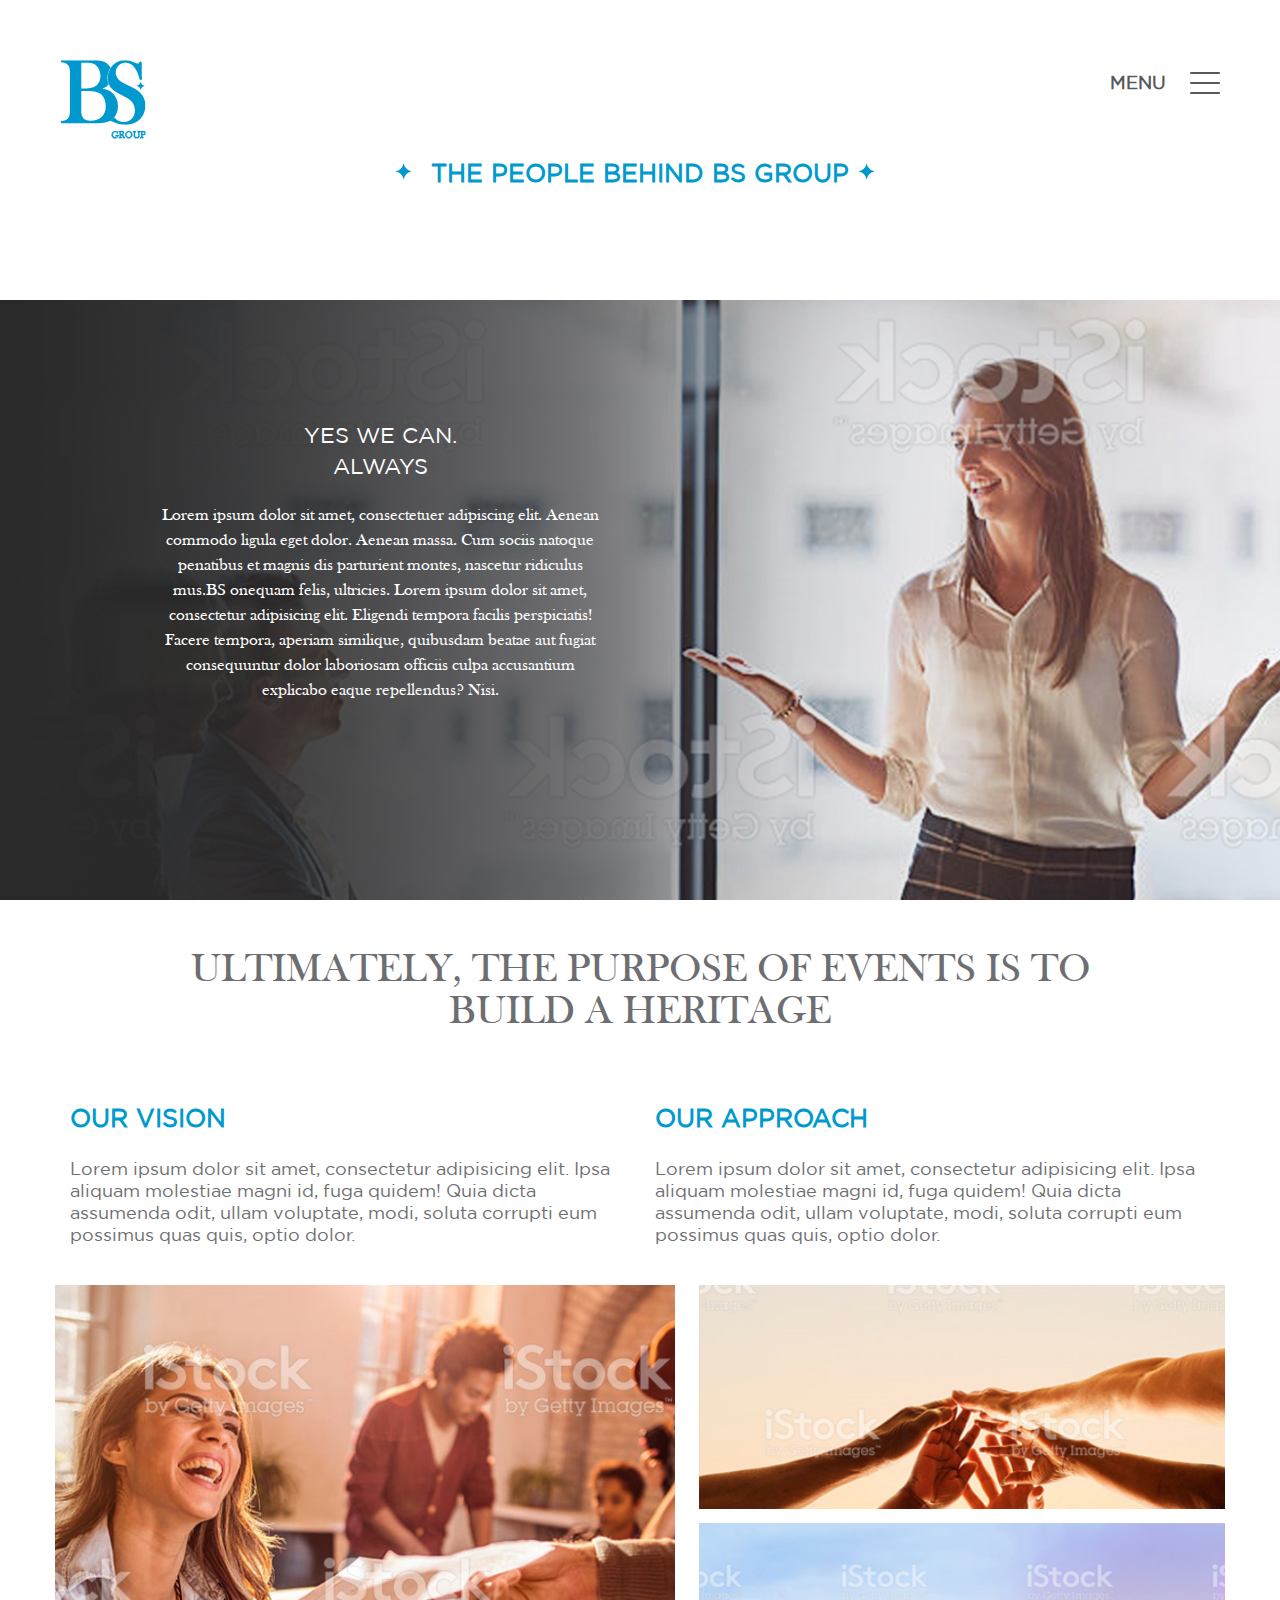
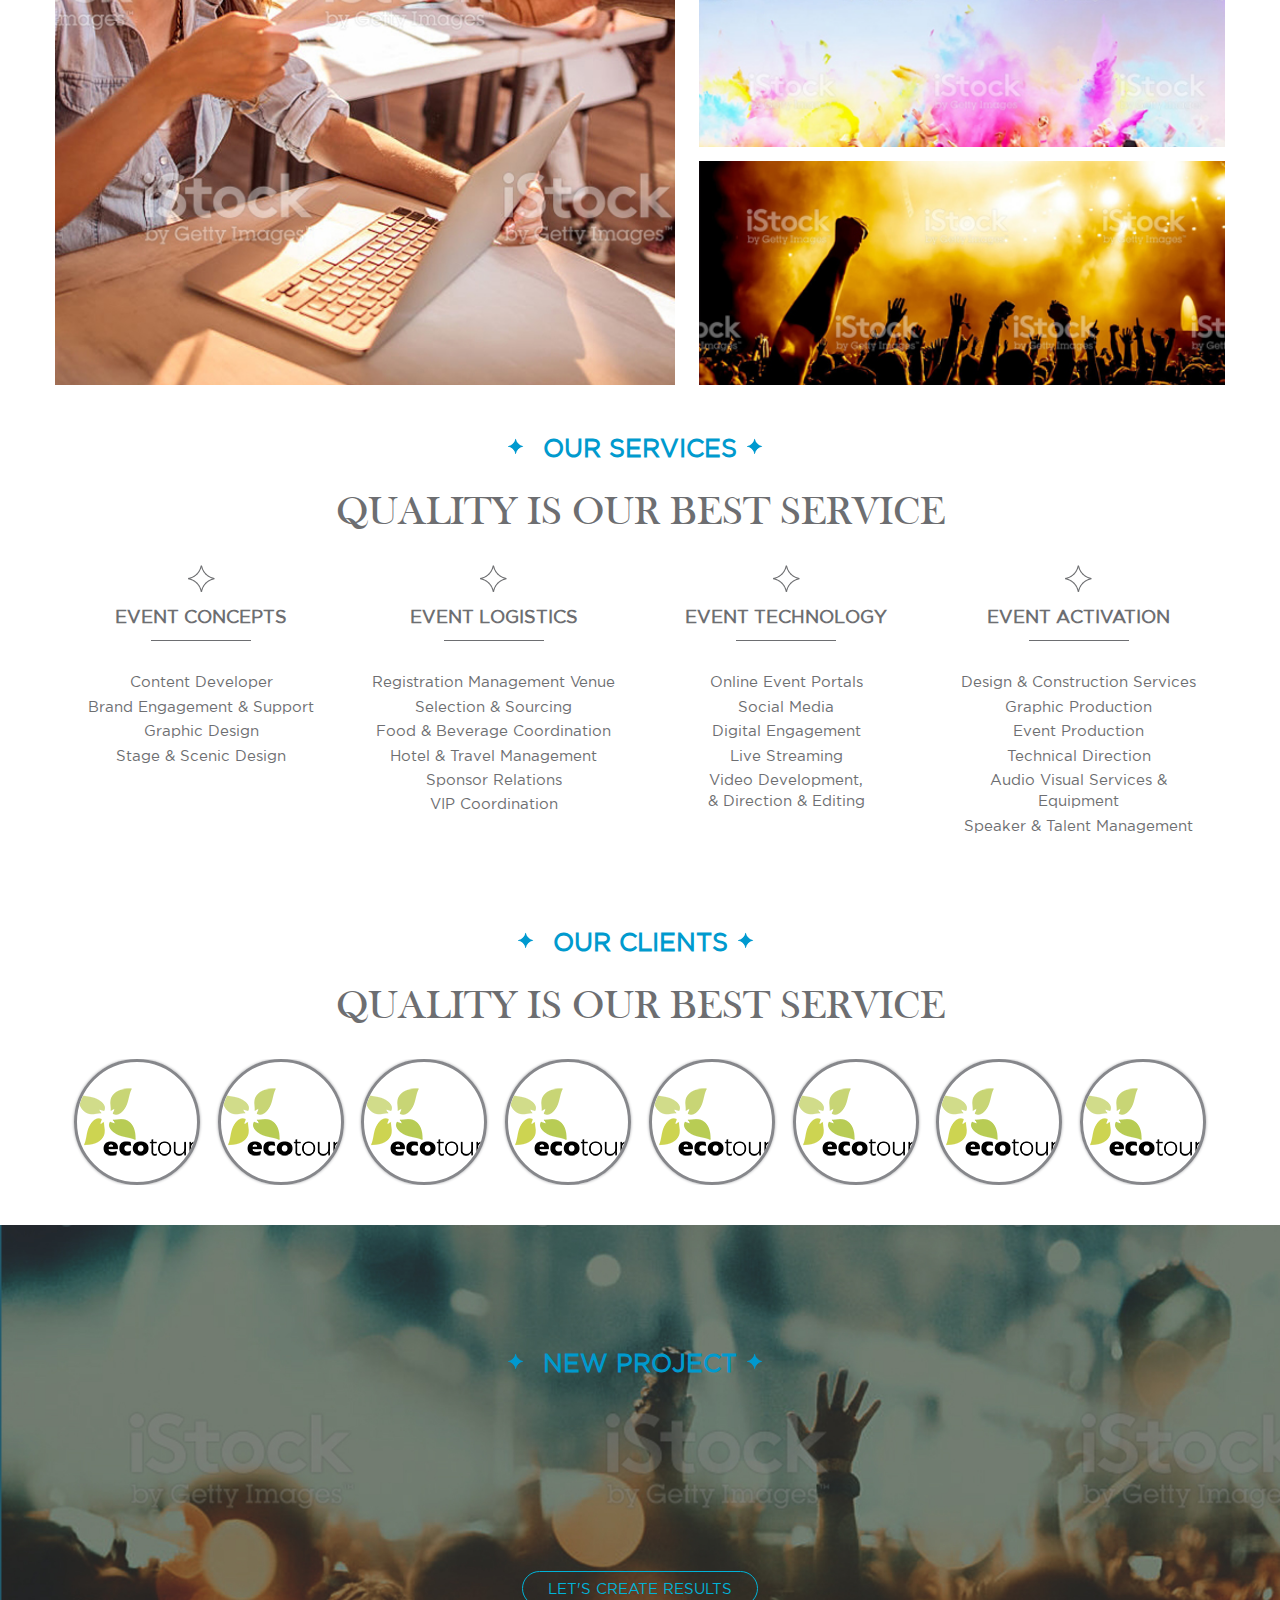
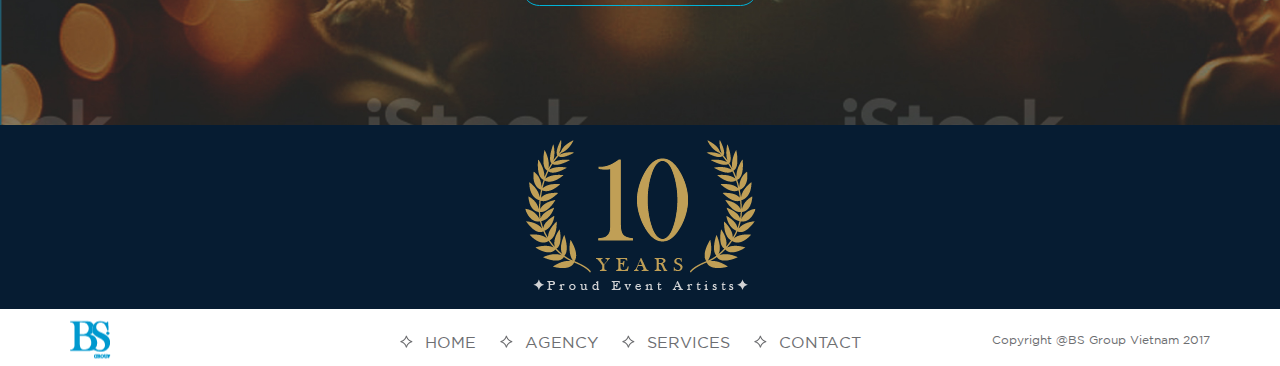
==== agency.html @ 82908186 "update agency page" ====
<!DOCTYPE html>
<html lang="en">
<head>
	<meta charset="UTF-8">
	<meta name="viewport" content="width=device-width, initial-scale=1">

	<link rel="stylesheet" href="css/bootstrap.css">
	<link rel="stylesheet" href="css/animate.css">
	<link rel="stylesheet" href="css/agency.css">


	<script src="js/jquery-1.11.2.min.js"></script>
	<script src="js/jquery.waypoints.min.js"></script>
	<script src="js/script.js"></script>
	<!-- MENU -->
	<script src="js/menu/modernizr.custom.js"></script>
	<!-- SWIPER -->
	<link rel="stylesheet" href="js/swiper/css/swiper.min.css">
	<script src="js/swiper/js/swiper.min.js"></script>
	<!-- END -->

	<script>
	$(document).ready(function(){

		var projectSwiper = new Swiper('#swiper-partner',{
			slidesPerView : 8,
			spaceBetween: 10,
			autoplay: 3500,
			speed: 1200,
			breakpoints:{
				992: {
					slidesPerView: 6,
     				spaceBetween: 10
				},
				480: {
					slidesPerView: 1,
     				spaceBetween: 10
				}
			}
		})

		// ANIMATION
		animation('animation','fadeInDown','80%');

	})
	</script>

	<title>Agency</title>
</head>
<body class="page-level-2">
	<div class="header">
		<div class="wrap-header">
			<a href="index.html" class="logo"><img src="images/logo-blue.png" class="img-responsive" alt=""></a>
			<button type="button" class="btn-wrap-menu overlay-close" id="trigger-overlay">
				<span class="text-menu">Menu</span>
				<span class="icon-bar"></span>
			</button>
		</div>
	</div>	<!-- end header -->
	<div class="overlay-menu overlay overlay-door">
		<nav>
			<ul class="main-navigation">
				<li><a href="#">Agency</a></li>
				<li><a href="#">Services</a></li>
				<li><a href="#">Projects</a></li>
				<li><a href="#">Clients</a></li>
				<li><a href="contact.html">Contact</a></li>
				<li><a href="#">PLAN YOU NEXT WITH US</a></li>
			</ul>
		</nav>
	</div>

	<div class="section section01">
		<div class="title-container">
			<div class="wrap-title">
				<h2 class="title"><i class="ic-text left"></i>The people behind BS Group<i class="ic-text right"></i></h2>
			</div>
		</div>
		<div class="content-section content01">
			<div class="container fullheight">
				<div class="wrap-content">
					<p class="big-text">
						YES WE CAN.<br/>ALWAYS
					</p>
					<p class="small-text">Lorem ipsum dolor sit amet, consectetuer adipiscing elit. Aenean commodo ligula eget dolor. Aenean massa. Cum sociis natoque penatibus et magnis dis parturient montes, nascetur ridiculus mus.BS onequam felis, ultricies. Lorem ipsum dolor sit amet, consectetur adipisicing elit. Eligendi tempora facilis perspiciatis! Facere tempora, aperiam similique, quibusdam beatae aut fugiat consequuntur dolor laboriosam officiis culpa accusantium explicabo eaque repellendus? Nisi.</p>
				</div>
			</div>
		</div>
	</div>	<!-- end section01 -->
	<div class="section section02">
		<div class="top-section">
			<div class="container">
				<h2 class="title">Ultimately, the purpose of events is to<br/>build a heritage</h2>
				<div class="row ">
					<div class="col-md-6 col-sm-12">
						<div class="each-vision">
							<h3 class="title-level-2">OUR VISION</h3>
							<p class="description">Lorem ipsum dolor sit amet, consectetur adipisicing elit. Ipsa aliquam molestiae magni id, fuga quidem! Quia dicta assumenda odit, ullam voluptate, modi, soluta corrupti eum possimus quas quis, optio dolor.</p>
						</div>

					</div>
					<div class="col-md-6 col-sm-12">
						<div class="each-vision">
							<h3 class="title-level-2">OUR APPROACH</h3>
							<p class="description">Lorem ipsum dolor sit amet, consectetur adipisicing elit. Ipsa aliquam molestiae magni id, fuga quidem! Quia dicta assumenda odit, ullam voluptate, modi, soluta corrupti eum possimus quas quis, optio dolor.</p>
						</div>

					</div>
				</div>
			</div>
		</div>
		<div class="bottom-section">
			<div class="fullheight container">
				<div class="left-img"></div>
				<div class="right-top-img right-img"></div>
				<div class="right-bottom-img right-img"></div>
				<div class="right-middle-img right-img"></div>
			</div>

		</div>
	</div>	<!-- end section02 -->

	<div class="section section03">
		<div class="title-container">
			<div class="container">
				<div class="wrap-title">
					<h2 class="title"><i class="ic-text left"></i>OUR SERVICES<i class="ic-text right"></i></h2>
					<p class="sub-title">Quality is our best service</p>
				</div>
			</div>
		</div>
		<div class="content-section content03">
			<div class="container">
				<div class="row">
					<div class="col-md-3 col-sm-6">
						<div class="each-service">
							<img src="images/agency/ic-event-01.png" class="img-responsive img-service" alt="Service">
							<h4 class="name-service">Event Concepts</h4>
							<div class="description">
								<ul class="list-des">
									<li>Content Developer</li>
									<li>Brand Engagement & Support</li>
									<li>Graphic Design</li>
									<li>Stage & Scenic Design </li>
								</ul>
							</div>
						</div>
					</div>
					<div class="col-md-3 col-sm-6">
						<div class="each-service">
							<img src="images/agency/ic-event-01.png" class="img-responsive img-service" alt="Service">
							<h4 class="name-service">Event  Logistics</h4>
							<div class="description">
								<ul class="list-des">
									<li>Registration Management Venue</li>
									<li>Selection & Sourcing</li>
									<li>Food & Beverage Coordination</li>
									<li>Hotel & Travel Management</li>
									<li>Sponsor Relations</li>
									<li>VIP Coordination</li>
								</ul>
							</div>
						</div>
					</div>
					<div class="col-md-3 col-sm-6">
						<div class="each-service">
							<img src="images/agency/ic-event-01.png" class="img-responsive img-service" alt="Service">
							<h4 class="name-service">Event Technology</h4>
							<div class="description">
								<ul class="list-des">
									<li>Online Event Portals</li>
									<li>Social Media</li>
									<li>Digital Engagement</li>
									<li>Live Streaming</li>
									<li>Video Development,<br/>& Direction & Editing</li>
								</ul>
							</div>
						</div>
					</div>
					<div class="col-md-3 col-sm-6">
						<div class="each-service">
							<img src="images/agency/ic-event-01.png" class="img-responsive img-service" alt="Service">
							<h4 class="name-service">Event Activation</h4>
							<div class="description">
								<ul class="list-des">
									<li>Design & Construction Services</li>
									<li>Graphic Production</li>
									<li>Event Production</li>
									<li>Technical Direction</li>
									<li>Audio Visual Services & Equipment</li>
									<li>Speaker & Talent Management</li>
								</ul>
							</div>
						</div>
					</div>
				</div>
			</div>
		</div>
	</div>	<!-- end section 03 -->

	<div class="section section04">
		<div class="title-container">
			<div class="wrap-title">
				<h2 class="title"><i class="ic-text left"></i>Our Clients<i class="ic-text right"></i></h2>
				<p class="sub-title">Quality is our best service</p>
			</div>
		</div>
		<div class="content-section content04">
			<div class="container">
				<div class="swiper-container" id="swiper-partner">
					<div class="swiper-wrapper">
						<div class="swiper-slide">
							<img src="images/agency/logo-lorem.png" class="img-responsive img-circle logo-partner" alt="">
						</div>
						<div class="swiper-slide">
							<img src="images/agency/logo-lorem.png" class="img-responsive img-circle logo-partner" alt="">
						</div>
						<div class="swiper-slide">
							<img src="images/agency/logo-lorem.png" class="img-responsive img-circle logo-partner" alt="">
						</div>
						<div class="swiper-slide">
							<img src="images/agency/logo-lorem.png" class="img-responsive img-circle logo-partner" alt="">
						</div>
						<div class="swiper-slide">
							<img src="images/agency/logo-lorem.png" class="img-responsive img-circle logo-partner" alt="">
						</div>
						<div class="swiper-slide">
							<img src="images/agency/logo-lorem.png" class="img-responsive img-circle logo-partner" alt="">
						</div>
						<div class="swiper-slide">
							<img src="images/agency/logo-lorem.png" class="img-responsive img-circle logo-partner" alt="">
						</div>
						<div class="swiper-slide">
							<img src="images/agency/logo-lorem.png" class="img-responsive img-circle logo-partner" alt="">
						</div>
						<div class="swiper-slide">
							<img src="images/agency/logo-lorem.png" class="img-responsive img-circle logo-partner" alt="">
						</div>
						<div class="swiper-slide">
							<img src="images/agency/logo-lorem.png" class="img-responsive img-circle logo-partner" alt="">
						</div>
						<div class="swiper-slide">
							<img src="images/agency/logo-lorem.png" class="img-responsive img-circle logo-partner" alt="">
						</div>
						<div class="swiper-slide">
							<img src="images/agency/logo-lorem.png" class="img-responsive img-circle logo-partner" alt="">
						</div>
					</div>
				</div>
			</div>

		</div>
	</div>	<!-- end section 03 -->


	<div class="background-area">
		<div class="center">
			<div class="v-center">
				<h2 class="title"><i class="ic-text left"></i>New Project<i class="ic-text right"></i></h2>
				<p class="sub-title animation hide-ani">How about planning<br/>your next event with us?</p>
				<a href="#" class="readmore">LET'S CREATE RESULTS</a>
			</div>
		</div>
	</div>	<!-- end Background area -->

	<div class="tenyear-footer">
		<img src="images/ten-year-small.png" class="img-responsive" alt="">
	</div>

	<div class="footer">
		<div class="container">
			<div class="wrap-footer-bar">
				<a href="index.html"><img src="images/logo-footer-01.png" class="img-responsive logo-footer" alt=""></a>
				<ul class="list-footer">
					<li><a href="#">home</a></li>
					<li><a href="#">Agency</a></li>
					<li><a href="#">Services</a></li>
					<li><a href="contact.html">Contact</a></li>
				</ul>
				<p class="copyright">Copyright @BS Group Vietnam 2017</p>
			</div>
		</div>
	</div>
	<script src="js/menu/classie.js"></script>
	<script src="js/menu/demo1.js"></script>
</body>
</html>
---- css/agency.css ----
@import url(../fonts/gothambook/font.css);
@import url(../fonts/baskvill/font.css);
/* COLOR */
/* line 30, C:/xampp/htdocs/bs/sass/_define.scss */
* {
  margin: 0;
  padding: 0;
}

/* line 31, C:/xampp/htdocs/bs/sass/_define.scss */
html, body {
  width: 100%;
  height: 100%;
}

/* line 32, C:/xampp/htdocs/bs/sass/_define.scss */
html {
  font-size: 62.5%;
}

/* line 33, C:/xampp/htdocs/bs/sass/_define.scss */
body {
  font-family: 'GothamBook';
}

/* line 35, C:/xampp/htdocs/bs/sass/_define.scss */
ul {
  margin: 0;
  padding: 0;
}

/* line 39, C:/xampp/htdocs/bs/sass/_define.scss */
h1, h2, h3, h4, p {
  margin: 0;
  padding: 0;
  font-size: 1.8rem;
}

/* line 40, C:/xampp/htdocs/bs/sass/_define.scss */
a:hover, a:focus {
  text-decoration: none;
  outline: none;
}

/* line 42, C:/xampp/htdocs/bs/sass/_define.scss */
div.clear {
  clear: both;
}

/* line 45, C:/xampp/htdocs/bs/sass/_define.scss */
.hide-ani {
  visibility: hidden;
  opacity: 0;
}

/* line 46, C:/xampp/htdocs/bs/sass/_define.scss */
.show-ani {
  visibility: visible;
}

/* line 47, C:/xampp/htdocs/bs/sass/_define.scss */
.header {
  position: absolute;
  width: 100%;
  padding: 6rem 6rem 0;
  z-index: 1000;
  top: 0;
  left: 0;
}

@media screen and (max-width: 767px) {
  /* line 47, C:/xampp/htdocs/bs/sass/_define.scss */
  .header {
    padding: 1.5rem 1.5rem 0;
  }
}

/* line 57, C:/xampp/htdocs/bs/sass/_define.scss */
.header .wrap-header {
  position: relative;
}

/* line 59, C:/xampp/htdocs/bs/sass/_define.scss */
.header .wrap-header a.logo {
  float: left;
}

/* line 61, C:/xampp/htdocs/bs/sass/_define.scss */
.header .wrap-header a.logo img {
  transition: all 0.3s;
  -webkit-transition: all 0.3s;
  -moz-transition: all 0.3s;
}

/* line 66, C:/xampp/htdocs/bs/sass/_define.scss */
.header .wrap-header button.btn-wrap-menu {
  position: absolute;
  right: 0;
  top: 10px;
  background: none;
  border: none;
  outline: none;
}

/* line 73, C:/xampp/htdocs/bs/sass/_define.scss */
.header .wrap-header button.btn-wrap-menu span.text-menu {
  font-size: 1.8rem;
  font-family: 'GothamBook';
  font-weight: bold;
  color: white;
  display: inline-block;
  vertical-align: middle;
  text-transform: uppercase;
}

@media screen and (max-width: 480px) {
  /* line 73, C:/xampp/htdocs/bs/sass/_define.scss */
  .header .wrap-header button.btn-wrap-menu span.text-menu {
    font-size: 1.5rem;
  }
}

/* line 85, C:/xampp/htdocs/bs/sass/_define.scss */
.header .wrap-header button.btn-wrap-menu span.icon-bar {
  display: inline-block;
  vertical-align: middle;
  height: 2px;
  width: 30px;
  border-radius: 3px;
  background: white;
  position: relative;
  margin-left: 20px;
  transition: all 0.3s;
  -webkit-transition: all 0.3s;
  -moz-transition: all 0.3s;
}

/* line 95, C:/xampp/htdocs/bs/sass/_define.scss */
.header .wrap-header button.btn-wrap-menu span.icon-bar:before, .header .wrap-header button.btn-wrap-menu span.icon-bar:after {
  content: '';
  display: inline-block;
  position: absolute;
  height: 2px;
  width: 30px;
  border-radius: 3px;
  background: white;
  left: 0;
  transform: rotate(0deg);
  -webkit-transform: rotate(0deg);
  -moz-transform: rotate(0deg);
  transition: all 0.3s;
  -webkit-transition: all 0.3s;
  -moz-transition: all 0.3s;
}

/* line 109, C:/xampp/htdocs/bs/sass/_define.scss */
.header .wrap-header button.btn-wrap-menu span.icon-bar:before {
  top: -10px;
}

/* line 113, C:/xampp/htdocs/bs/sass/_define.scss */
.header .wrap-header button.btn-wrap-menu span.icon-bar:after {
  bottom: -10px;
}

/* line 119, C:/xampp/htdocs/bs/sass/_define.scss */
.header .wrap-header button.btn-wrap-menu.btn-close span.icon-bar {
  background: transparent;
}

/* line 122, C:/xampp/htdocs/bs/sass/_define.scss */
.header .wrap-header button.btn-wrap-menu.btn-close span.icon-bar:before {
  top: 0;
  transform: rotate(45deg);
  -webkit-transform: rotate(45deg);
  -moz-transform: rotate(45deg);
}

/* line 128, C:/xampp/htdocs/bs/sass/_define.scss */
.header .wrap-header button.btn-wrap-menu.btn-close span.icon-bar:after {
  bottom: 0;
  transform: rotate(135deg);
  -webkit-transform: rotate(135deg);
  -moz-transform: rotate(135deg);
}

/* line 138, C:/xampp/htdocs/bs/sass/_define.scss */
i.ic-scrolldown {
  position: absolute;
  bottom: 15%;
  left: 50%;
  transform: translateX(-50%);
  -moz-transform: translateX(-50%);
  -webkit-transform: translateX(-50%);
  display: block;
  width: 27px;
  height: 42px;
  background: url("../images/ic-scrolldown.png") no-repeat;
  animation: ani-btn 2s linear 0.8s infinite alternate;
  -webkit-animation: ani-btn 2s linear 0.8s infinite alternate;
  -moz-animation: ani-btn 2s linear 0.8s infinite alternate;
  cursor: pointer;
}

@media screen and (max-width: 1024px) {
  /* line 138, C:/xampp/htdocs/bs/sass/_define.scss */
  i.ic-scrolldown {
    bottom: 10%;
    animation: none;
    -webkit-animation: none;
    -moz-animation: none;
  }
}

@media screen and (max-width: 650px) and (max-height: 400px) and (orientation: landscape) {
  /* line 138, C:/xampp/htdocs/bs/sass/_define.scss */
  i.ic-scrolldown {
    bottom: 5%;
  }
}

/* FOOTER */
/* line 166, C:/xampp/htdocs/bs/sass/_define.scss */
.footer {
  padding: 1.2rem 0;
}

/* line 168, C:/xampp/htdocs/bs/sass/_define.scss */
.footer .wrap-footer-bar {
  position: relative;
}

/* line 171, C:/xampp/htdocs/bs/sass/_define.scss */
.footer img.logo-footer {
  position: absolute;
  top: 50%;
  transform: translateY(-55%);
  -webkit-transform: translateY(-55%);
  -moz-transform: translateY(-55%);
}

@media screen and (max-width: 767px) {
  /* line 171, C:/xampp/htdocs/bs/sass/_define.scss */
  .footer img.logo-footer {
    margin: 0 auto 1rem;
    position: static;
    top: auto;
    transform: none;
    -webkit-transform: none;
    -moz-transform: none;
  }
}

/* line 186, C:/xampp/htdocs/bs/sass/_define.scss */
.footer ul.list-footer {
  margin-top: 1rem;
  display: block;
  text-align: center;
}

@media screen and (max-width: 991px) {
  /* line 186, C:/xampp/htdocs/bs/sass/_define.scss */
  .footer ul.list-footer {
    display: block;
    text-align: center;
    margin-top: 0.5rem;
    margin-bottom: 2rem;
  }
}

@media screen and (max-width: 767px) {
  /* line 186, C:/xampp/htdocs/bs/sass/_define.scss */
  .footer ul.list-footer {
    display: block;
    text-align: center;
  }
}

/* line 200, C:/xampp/htdocs/bs/sass/_define.scss */
.footer ul.list-footer li {
  display: inline-block;
  padding: 0 2rem;
  position: relative;
  padding-left: 25px;
}

/* line 204, C:/xampp/htdocs/bs/sass/_define.scss */
.footer ul.list-footer li:last-child {
  margin-right: 0;
}

/* line 209, C:/xampp/htdocs/bs/sass/_define.scss */
.footer ul.list-footer li:before {
  content: '';
  position: absolute;
  top: 4px;
  left: 0;
  display: block;
  width: 19px;
  height: 19px;
  background: url("../images/ic-text-footer.png") no-repeat;
  transition: all 0.3s;
  -webkit-transition: all 0.3s;
  -moz-transition: all 0.3s;
}

@media screen and (max-width: 1199px) {
  /* line 200, C:/xampp/htdocs/bs/sass/_define.scss */
  .footer ul.list-footer li {
    margin-right: 2rem;
    padding: 0;
  }
}

@media screen and (max-width: 991px) {
  /* line 200, C:/xampp/htdocs/bs/sass/_define.scss */
  .footer ul.list-footer li {
    margin-right: 1.5rem;
  }
  /* line 226, C:/xampp/htdocs/bs/sass/_define.scss */
  .footer ul.list-footer li:before {
    display: none;
  }
}

@media screen and (max-width: 767px) {
  /* line 200, C:/xampp/htdocs/bs/sass/_define.scss */
  .footer ul.list-footer li {
    padding-left: 0;
    margin-right: 1.3rem;
  }
  /* line 233, C:/xampp/htdocs/bs/sass/_define.scss */
  .footer ul.list-footer li:before {
    display: none;
  }
}

@media screen and (max-width: 480px) {
  /* line 200, C:/xampp/htdocs/bs/sass/_define.scss */
  .footer ul.list-footer li {
    margin-right: 0.5rem;
  }
}

/* line 240, C:/xampp/htdocs/bs/sass/_define.scss */
.footer ul.list-footer li a {
  display: block;
  color: #6d6e71;
  text-transform: uppercase;
  font-size: 1.6rem;
  font-family: 'GothamBook';
  transition: all 0.3s;
  -webkit-transition: all 0.3s;
  -moz-transition: all 0.3s;
}

@media screen and (max-width: 1199px) {
  /* line 240, C:/xampp/htdocs/bs/sass/_define.scss */
  .footer ul.list-footer li a {
    font-size: 1.4rem;
  }
}

@media screen and (max-width: 767px) {
  /* line 240, C:/xampp/htdocs/bs/sass/_define.scss */
  .footer ul.list-footer li a {
    font-size: 1.4rem;
  }
}

@media screen and (max-width: 480px) {
  /* line 240, C:/xampp/htdocs/bs/sass/_define.scss */
  .footer ul.list-footer li a {
    font-size: 1.2rem;
  }
}

/* line 259, C:/xampp/htdocs/bs/sass/_define.scss */
.footer ul.list-footer li:hover:before {
  background: url("../images/ic-text-footer-hover.png") no-repeat;
}

@media screen and (max-width: 767px) {
  /* line 259, C:/xampp/htdocs/bs/sass/_define.scss */
  .footer ul.list-footer li:hover:before {
    background: none;
  }
}

/* line 265, C:/xampp/htdocs/bs/sass/_define.scss */
.footer ul.list-footer li:hover a {
  font-weight: bold;
}

/* line 271, C:/xampp/htdocs/bs/sass/_define.scss */
.footer p.copyright {
  font-family: 'GothamBook';
  font-size: 1.2rem;
  color: #6d6e71;
  position: absolute;
  right: 0;
  top: 0rem;
}

@media screen and (max-width: 991px) {
  /* line 271, C:/xampp/htdocs/bs/sass/_define.scss */
  .footer p.copyright {
    text-align: center;
    position: static;
  }
}

@media screen and (max-width: 767px) {
  /* line 271, C:/xampp/htdocs/bs/sass/_define.scss */
  .footer p.copyright {
    text-align: center;
    position: static;
  }
}

/* line 294, C:/xampp/htdocs/bs/sass/_define.scss */
.tenyear-footer {
  padding: 1.5rem 0;
  width: 100%;
  background: #061c32;
}

/* line 298, C:/xampp/htdocs/bs/sass/_define.scss */
.tenyear-footer img {
  margin: 0 auto;
}

@media screen and (max-width: 480px) {
  /* line 298, C:/xampp/htdocs/bs/sass/_define.scss */
  .tenyear-footer img {
    transform: scale(0.8);
    -webkit-transform: scale(0.8);
    -moz-transform: scale(0.8);
  }
}

/* line 308, C:/xampp/htdocs/bs/sass/_define.scss */
.overlay-menu {
  position: fixed;
  width: 100%;
  height: 100%;
  top: 0;
  left: 0;
  background: #2a2a2a;
  opacity: 1;
  z-index: 100;
}

/* line 318, C:/xampp/htdocs/bs/sass/_define.scss */
.overlay-menu nav {
  text-align: center;
  top: 50%;
  height: 60%;
  -webkit-transform: translateY(-50%);
  transform: translateY(-50%);
}

@media screen and (max-width: 480px) {
  /* line 318, C:/xampp/htdocs/bs/sass/_define.scss */
  .overlay-menu nav {
    width: 80%;
    top: 60%;
  }
}

/* line 328, C:/xampp/htdocs/bs/sass/_define.scss */
.overlay-menu nav ul {
  padding: 0;
  margin: 0 auto;
  display: inline-block;
  height: 100%;
  position: relative;
  margin-top: 30%;
}

/* line 335, C:/xampp/htdocs/bs/sass/_define.scss */
.overlay-menu nav ul li {
  display: block;
  height: calc(100% / 8);
  min-height: 2rem;
  -webkit-backface-visibility: hidden;
  backface-visibility: hidden;
}

@media screen and (max-width: 480px) {
  /* line 335, C:/xampp/htdocs/bs/sass/_define.scss */
  .overlay-menu nav ul li {
    min-height: auto;
    height: calc(100% / 10);
  }
}

/* line 345, C:/xampp/htdocs/bs/sass/_define.scss */
.overlay-menu nav ul li a {
  font-family: 'GothamBook';
  font-size: 2.5rem;
  font-weight: 300;
  display: block;
  color: #fff;
  text-transform: uppercase;
  transition: all 0.3s;
  -webkit-transition: all 0.3s;
  -moz-transition: all 0.3s;
}

/* line 353, C:/xampp/htdocs/bs/sass/_define.scss */
.overlay-menu nav ul li a:hover {
  color: #00b3d8;
}

@media screen and (max-width: 767px) {
  /* line 345, C:/xampp/htdocs/bs/sass/_define.scss */
  .overlay-menu nav ul li a {
    font-size: 2.5rem;
  }
}

@media screen and (max-width: 480px) {
  /* line 345, C:/xampp/htdocs/bs/sass/_define.scss */
  .overlay-menu nav ul li a {
    font-size: 1.6rem;
  }
}

/* EFFECT */
/* line 368, C:/xampp/htdocs/bs/sass/_define.scss */
.overlay-door {
  visibility: hidden;
  width: 0;
  left: 50%;
  -webkit-transform: translateX(-50%);
  transform: translateX(-50%);
  -webkit-transition: width 0.5s 0.1s, visibility 0s 0.8s;
  transition: width 0.5s 0.1s, visibility 0s 0.8s;
}

/* line 378, C:/xampp/htdocs/bs/sass/_define.scss */
.overlay-door.open {
  visibility: visible;
  width: 101%;
  -webkit-transition: width 0.5s;
  transition: width 0.5s;
}

/* line 385, C:/xampp/htdocs/bs/sass/_define.scss */
.overlay-door nav {
  position: absolute;
  left: 50%;
  -webkit-transform: translateY(-50%) translateX(-50%) scale(0.1);
  transform: translateY(-50%) translateX(-50%) scale(0.1);
}

/* line 392, C:/xampp/htdocs/bs/sass/_define.scss */
.overlay-door nav,
.overlay-door .overlay-close {
  opacity: 0;
  /*visibility: hidden;*/
  -webkit-transition: 0.3s 0.5s;
  transition: 0.3s 0.5s;
}

/* line 400, C:/xampp/htdocs/bs/sass/_define.scss */
.overlay-door.open nav,
.overlay-door.open .overlay-close {
  opacity: 1;
  /*visibility: visible;*/
  -webkit-transition: 0.3s 0.1s;
  transition: 0.3s 0.1s;
  -webkit-transform: translateY(-50%) translateX(-50%) scale(1);
  transform: translateY(-50%) translateX(-50%) scale(1);
}

/* line 410, C:/xampp/htdocs/bs/sass/_define.scss */
.overlay-door.close nav {
  -webkit-transition-delay: 0.1s;
  transition-delay: 0.1s;
  -webkit-transform: translateY(-50%) translateX(-50%) scale(0.1);
  transform: translateY(-50%) translateX(-50%) scale(0.1);
}

@media screen and (max-height: 30.5rem) {
  /* line 418, C:/xampp/htdocs/bs/sass/_define.scss */
  .overlay nav {
    height: 70%;
    font-size: 34px;
  }
  /* line 422, C:/xampp/htdocs/bs/sass/_define.scss */
  .overlay ul li {
    min-height: 34px;
  }
}

/* line 3, C:/xampp/htdocs/bs/sass/agency.scss */
.background-area {
  width: 100%;
  height: 500px;
  background: url("../images/bg-section3.jpg") no-repeat;
  background-size: cover;
}

@media screen and (max-width: 767px) {
  /* line 3, C:/xampp/htdocs/bs/sass/agency.scss */
  .background-area {
    height: 400px;
  }
}

/* line 11, C:/xampp/htdocs/bs/sass/agency.scss */
.background-area .center {
  display: table;
  height: 100%;
  width: 100%;
}

/* line 15, C:/xampp/htdocs/bs/sass/agency.scss */
.background-area .center .v-center {
  display: table-cell;
  height: 100%;
  width: 100%;
  vertical-align: middle;
  text-align: center;
}

/* line 21, C:/xampp/htdocs/bs/sass/agency.scss */
.background-area .center .v-center h2.title {
  margin-bottom: 3rem;
  font-size: 2.5rem;
  font-family: 'GothamBook';
  font-weight: 600;
  color: #009ace;
  text-transform: uppercase;
  vertical-align: middle;
}

/* line 30, C:/xampp/htdocs/bs/sass/agency.scss */
.background-area .center .v-center h2.title i.ic-text {
  display: inline-block;
  width: 25px;
  height: 25px;
  background: url("../images/ic-text.png") no-repeat;
  vertical-align: middle;
}

/* line 36, C:/xampp/htdocs/bs/sass/agency.scss */
.background-area .center .v-center h2.title i.ic-text.left {
  margin-right: 1rem;
}

/* line 39, C:/xampp/htdocs/bs/sass/agency.scss */
.background-area .center .v-center h2.title i.ic-text.right {
  margin-left: 1rem;
}

@media screen and (max-width: 767px) {
  /* line 21, C:/xampp/htdocs/bs/sass/agency.scss */
  .background-area .center .v-center h2.title {
    font-size: 2.5rem;
    margin-bottom: 2rem;
  }
}

@media screen and (max-width: 480px) {
  /* line 21, C:/xampp/htdocs/bs/sass/agency.scss */
  .background-area .center .v-center h2.title {
    font-size: 2rem;
    margin-bottom: 1.5rem;
  }
}

/* line 52, C:/xampp/htdocs/bs/sass/agency.scss */
.background-area .center .v-center p.sub-title {
  max-width: 90%;
  margin: 0 auto 4rem;
  font-size: 6rem;
  font-family: 'Baskerville Old Face';
  line-height: 6.5rem;
  text-transform: normal;
  color: white;
}

@media screen and (max-width: 767px) {
  /* line 52, C:/xampp/htdocs/bs/sass/agency.scss */
  .background-area .center .v-center p.sub-title {
    font-size: 3.5rem;
    line-height: 4rem;
    margin-bottom: 2.5rem;
  }
}

@media screen and (max-width: 480px) {
  /* line 52, C:/xampp/htdocs/bs/sass/agency.scss */
  .background-area .center .v-center p.sub-title {
    font-size: 2.2rem;
    margin-bottom: 2.8rem;
    line-height: 3rem;
  }
}

/* line 71, C:/xampp/htdocs/bs/sass/agency.scss */
.background-area .center .v-center a.readmore {
  font-size: 1.5rem;
  padding: 8px 25px;
  color: #00b3d8;
  border-radius: 20px;
  border: 1px solid #00b3d8;
  text-transform: uppercase;
  transition: all 0.3s;
  -webkit-transition: all 0.3s;
  -moz-transition: all 0.3s;
}

/* line 79, C:/xampp/htdocs/bs/sass/agency.scss */
.background-area .center .v-center a.readmore:hover {
  background: #00b3d8;
  color: white;
}

@media screen and (max-width: 480px) {
  /* line 71, C:/xampp/htdocs/bs/sass/agency.scss */
  .background-area .center .v-center a.readmore {
    font-size: 1.2rem;
    padding: 5px 18px;
  }
}

/* line 94, C:/xampp/htdocs/bs/sass/agency.scss */
body.page-level-2 .header button.btn-wrap-menu span.text-menu {
  font-size: 1.8rem;
  font-family: 'GothamBook';
  font-weight: bold;
  color: #58595b;
  display: inline-block;
  vertical-align: middle;
  text-transform: uppercase;
}

@media screen and (max-width: 480px) {
  /* line 94, C:/xampp/htdocs/bs/sass/agency.scss */
  body.page-level-2 .header button.btn-wrap-menu span.text-menu {
    font-size: 1.5rem;
  }
}

/* line 106, C:/xampp/htdocs/bs/sass/agency.scss */
body.page-level-2 .header button.btn-wrap-menu span.icon-bar {
  display: inline-block;
  vertical-align: middle;
  height: 2px;
  width: 30px;
  border-radius: 3px;
  background: #58595b;
  position: relative;
  margin-left: 20px;
  transition: all 0.3s;
  -webkit-transition: all 0.3s;
  -moz-transition: all 0.3s;
}

/* line 116, C:/xampp/htdocs/bs/sass/agency.scss */
body.page-level-2 .header button.btn-wrap-menu span.icon-bar:before, body.page-level-2 .header button.btn-wrap-menu span.icon-bar:after {
  content: '';
  display: inline-block;
  position: absolute;
  height: 2px;
  width: 30px;
  border-radius: 3px;
  background: #58595b;
  left: 0;
  transform: rotate(0deg);
  -webkit-transform: rotate(0deg);
  -moz-transform: rotate(0deg);
  transition: all 0.3s;
  -webkit-transition: all 0.3s;
  -moz-transition: all 0.3s;
}

/* line 136, C:/xampp/htdocs/bs/sass/agency.scss */
.section01 {
  width: 100%;
  height: 100%;
}

/* line 139, C:/xampp/htdocs/bs/sass/agency.scss */
.section01 .title-container {
  width: 100%;
  height: 30rem;
}

/* line 142, C:/xampp/htdocs/bs/sass/agency.scss */
.section01 .title-container div.wrap-title {
  padding-top: 16rem;
}

/* line 144, C:/xampp/htdocs/bs/sass/agency.scss */
.section01 .title-container div.wrap-title h2.title {
  text-align: center;
  margin-bottom: 3rem;
  font-size: 2.5rem;
  font-family: 'GothamBook';
  font-weight: 600;
  color: #009ace;
  text-transform: uppercase;
  vertical-align: bottom;
}

@media screen and (max-width: 767px) {
  /* line 144, C:/xampp/htdocs/bs/sass/agency.scss */
  .section01 .title-container div.wrap-title h2.title {
    font-size: 2.5rem;
    margin-bottom: 3rem;
  }
}

@media screen and (max-width: 480px) {
  /* line 144, C:/xampp/htdocs/bs/sass/agency.scss */
  .section01 .title-container div.wrap-title h2.title {
    font-size: 2rem;
    margin-bottom: 2.8rem;
  }
}

/* line 162, C:/xampp/htdocs/bs/sass/agency.scss */
.section01 .title-container div.wrap-title h2.title i.ic-text {
  display: inline-block;
  width: 25px;
  height: 25px;
  background: url("../images/ic-text.png") no-repeat;
  vertical-align: bottom;
}

/* line 168, C:/xampp/htdocs/bs/sass/agency.scss */
.section01 .title-container div.wrap-title h2.title i.ic-text.left {
  margin-right: 1rem;
}

/* line 171, C:/xampp/htdocs/bs/sass/agency.scss */
.section01 .title-container div.wrap-title h2.title i.ic-text.right {
  margin-left: 1rem;
}

@media screen and (max-width: 480px) {
  /* line 162, C:/xampp/htdocs/bs/sass/agency.scss */
  .section01 .title-container div.wrap-title h2.title i.ic-text {
    vertical-align: bottom;
  }
}

/* line 181, C:/xampp/htdocs/bs/sass/agency.scss */
.section01 .content01 {
  width: 100%;
  height: calc(100% - 30rem);
  background: url("../images/agency/bg01.jpg") no-repeat;
  background-size: cover;
}

/* line 186, C:/xampp/htdocs/bs/sass/agency.scss */
.section01 .content01 .fullheight {
  min-height: 100%;
  position: relative;
}

/* line 189, C:/xampp/htdocs/bs/sass/agency.scss */
.section01 .content01 .fullheight .wrap-content {
  position: absolute;
  top: 12rem;
  left: 10rem;
  max-width: 45rem;
  text-align: center;
}

/* line 195, C:/xampp/htdocs/bs/sass/agency.scss */
.section01 .content01 .fullheight .wrap-content p.big-text {
  font-size: 2.2rem;
  margin-bottom: 2rem;
  font-family: 'GothamBook';
  color: white;
  text-transform: uppercase;
}

/* line 202, C:/xampp/htdocs/bs/sass/agency.scss */
.section01 .content01 .fullheight .wrap-content p.small-text {
  font-family: 'Baskerville Old Face';
  font-size: 1.7rem;
  color: white;
  line-height: 2.5rem;
}

/* line 212, C:/xampp/htdocs/bs/sass/agency.scss */
.section02 {
  padding-top: 5rem;
}

/* line 214, C:/xampp/htdocs/bs/sass/agency.scss */
.section02 .top-section {
  margin-bottom: 4rem;
}

/* line 216, C:/xampp/htdocs/bs/sass/agency.scss */
.section02 .top-section h2.title {
  text-align: center;
  font-size: 4rem;
  line-height: 4.2rem;
  color: #6d6e71;
  font-family: 'Baskerville Old Face';
  margin-bottom: 7rem;
  text-transform: uppercase;
}

/* line 227, C:/xampp/htdocs/bs/sass/agency.scss */
.section02 .top-section .each-vision h3.title-level-2 {
  font-family: 'GothamBook';
  color: #009ace;
  font-size: 2.5rem;
  line-height: 2.8rem;
  font-weight: 600;
  margin-bottom: 2.5rem;
}

/* line 235, C:/xampp/htdocs/bs/sass/agency.scss */
.section02 .top-section .each-vision p.description {
  font-size: 1.8rem;
  font-family: 'GothamBook';
  color: #6d6e71;
  line-height: 2.2rem;
}

/* line 243, C:/xampp/htdocs/bs/sass/agency.scss */
.section02 .bottom-section {
  height: 70rem;
}

@media screen and (max-width: 767px) {
  /* line 243, C:/xampp/htdocs/bs/sass/agency.scss */
  .section02 .bottom-section {
    height: 40px;
  }
}

/* line 248, C:/xampp/htdocs/bs/sass/agency.scss */
.section02 .bottom-section .fullheight {
  height: 100%;
  min-height: 100%;
  position: relative;
}

/* line 252, C:/xampp/htdocs/bs/sass/agency.scss */
.section02 .bottom-section .fullheight .left-img {
  position: absolute;
  min-height: 100%;
  width: 53%;
  left: 0;
  top: 0;
  background: url("../images/agency/img01.jpg") no-repeat;
  background-size: cover;
}

/* line 261, C:/xampp/htdocs/bs/sass/agency.scss */
.section02 .bottom-section .fullheight .right-img {
  position: absolute;
  width: 45%;
  height: 32%;
  right: 0;
  background-size: cover;
}

/* line 267, C:/xampp/htdocs/bs/sass/agency.scss */
.section02 .bottom-section .fullheight .right-img.right-top-img {
  background-image: url("../images/agency/img02.jpg");
  top: 0;
}

/* line 271, C:/xampp/htdocs/bs/sass/agency.scss */
.section02 .bottom-section .fullheight .right-img.right-bottom-img {
  background-image: url("../images/agency/img04.jpg");
  bottom: 0;
}

/* line 275, C:/xampp/htdocs/bs/sass/agency.scss */
.section02 .bottom-section .fullheight .right-img.right-middle-img {
  background-image: url("../images/agency/img03.jpg");
  top: 50%;
  transform: translateY(-50%);
  -webkit-transform: translateY(-50%);
  -moz-transform: translateY(-50%);
}

/* line 288, C:/xampp/htdocs/bs/sass/agency.scss */
.section03, .section04 {
  padding-top: 5rem;
  margin-bottom: 4rem;
}

/* line 291, C:/xampp/htdocs/bs/sass/agency.scss */
.section03 .title-container, .section04 .title-container {
  margin-bottom: 3rem;
}

/* line 294, C:/xampp/htdocs/bs/sass/agency.scss */
.section03 .title-container .wrap-title h2.title, .section04 .title-container .wrap-title h2.title {
  text-align: center;
  margin-bottom: 3rem;
  font-size: 2.5rem;
  font-family: 'GothamBook';
  font-weight: 600;
  color: #009ace;
  text-transform: uppercase;
  vertical-align: bottom;
}

@media screen and (max-width: 767px) {
  /* line 294, C:/xampp/htdocs/bs/sass/agency.scss */
  .section03 .title-container .wrap-title h2.title, .section04 .title-container .wrap-title h2.title {
    font-size: 2.5rem;
    margin-bottom: 3rem;
  }
}

@media screen and (max-width: 480px) {
  /* line 294, C:/xampp/htdocs/bs/sass/agency.scss */
  .section03 .title-container .wrap-title h2.title, .section04 .title-container .wrap-title h2.title {
    font-size: 2rem;
    margin-bottom: 2.8rem;
  }
}

/* line 312, C:/xampp/htdocs/bs/sass/agency.scss */
.section03 .title-container .wrap-title h2.title i.ic-text, .section04 .title-container .wrap-title h2.title i.ic-text {
  display: inline-block;
  width: 25px;
  height: 25px;
  background: url("../images/ic-text.png") no-repeat;
  vertical-align: bottom;
}

/* line 318, C:/xampp/htdocs/bs/sass/agency.scss */
.section03 .title-container .wrap-title h2.title i.ic-text.left, .section04 .title-container .wrap-title h2.title i.ic-text.left {
  margin-right: 1rem;
}

/* line 321, C:/xampp/htdocs/bs/sass/agency.scss */
.section03 .title-container .wrap-title h2.title i.ic-text.right, .section04 .title-container .wrap-title h2.title i.ic-text.right {
  margin-left: 1rem;
}

@media screen and (max-width: 480px) {
  /* line 312, C:/xampp/htdocs/bs/sass/agency.scss */
  .section03 .title-container .wrap-title h2.title i.ic-text, .section04 .title-container .wrap-title h2.title i.ic-text {
    vertical-align: bottom;
  }
}

/* line 329, C:/xampp/htdocs/bs/sass/agency.scss */
.section03 .title-container .wrap-title p.sub-title, .section04 .title-container .wrap-title p.sub-title {
  font-size: 4rem;
  line-height: 4.2rem;
  text-transform: capitalize;
  color: #6d6e71;
  text-align: center;
  font-family: 'Baskerville Old Face';
  text-transform: uppercase;
}

/* line 337, C:/xampp/htdocs/bs/sass/agency.scss */
.section03 .title-container .wrap-title p.sub-title.margin-bot, .section04 .title-container .wrap-title p.sub-title.margin-bot {
  margin-bottom: 3rem;
}

@media screen and (max-width: 767px) {
  /* line 329, C:/xampp/htdocs/bs/sass/agency.scss */
  .section03 .title-container .wrap-title p.sub-title, .section04 .title-container .wrap-title p.sub-title {
    max-width: 100%;
    font-size: 2.5rem;
    line-height: 2.2rem;
  }
}

@media screen and (max-width: 480px) {
  /* line 329, C:/xampp/htdocs/bs/sass/agency.scss */
  .section03 .title-container .wrap-title p.sub-title, .section04 .title-container .wrap-title p.sub-title {
    font-size: 2rem;
    margin-bottom: 2rem;
  }
}

/* line 354, C:/xampp/htdocs/bs/sass/agency.scss */
.section03 .content03 .each-service img.img-service, .section04 .content03 .each-service img.img-service {
  margin: 0 auto 1.5rem;
}

/* line 357, C:/xampp/htdocs/bs/sass/agency.scss */
.section03 .content03 .each-service h4.name-service, .section04 .content03 .each-service h4.name-service {
  font-size: 1.8rem;
  text-transform: uppercase;
  margin-bottom: 3rem;
  padding-bottom: 1.5rem;
  font-family: 'GothamBook';
  position: relative;
  color: #6d6e71;
  text-align: center;
  font-weight: 600;
}

/* line 367, C:/xampp/htdocs/bs/sass/agency.scss */
.section03 .content03 .each-service h4.name-service:after, .section04 .content03 .each-service h4.name-service:after {
  content: '';
  display: block;
  position: absolute;
  height: 1px;
  width: 100px;
  background: #6d6e71;
  margin: 0 auto;
  left: 50%;
  bottom: 0;
  transform: translateX(-50%);
  -webkit-transform: translateX(-50%);
  -moz-transform: translateX(-50%);
}

/* line 383, C:/xampp/htdocs/bs/sass/agency.scss */
.section03 .content03 .each-service .description ul.list-des, .section04 .content03 .each-service .description ul.list-des {
  display: block;
  list-style: none;
}

/* line 386, C:/xampp/htdocs/bs/sass/agency.scss */
.section03 .content03 .each-service .description ul.list-des li, .section04 .content03 .each-service .description ul.list-des li {
  margin-bottom: 0.3rem;
  text-align: center;
  font-size: 1.5rem;
  color: #6d6e71;
  font-family: 'GothamBook';
}

/* line 401, C:/xampp/htdocs/bs/sass/agency.scss */
.section04 img.logo-partner {
  border: 3px solid #86878b;
  margin: 0 auto;
  box-shadow: 0 0 3px #a0a1a4;
}
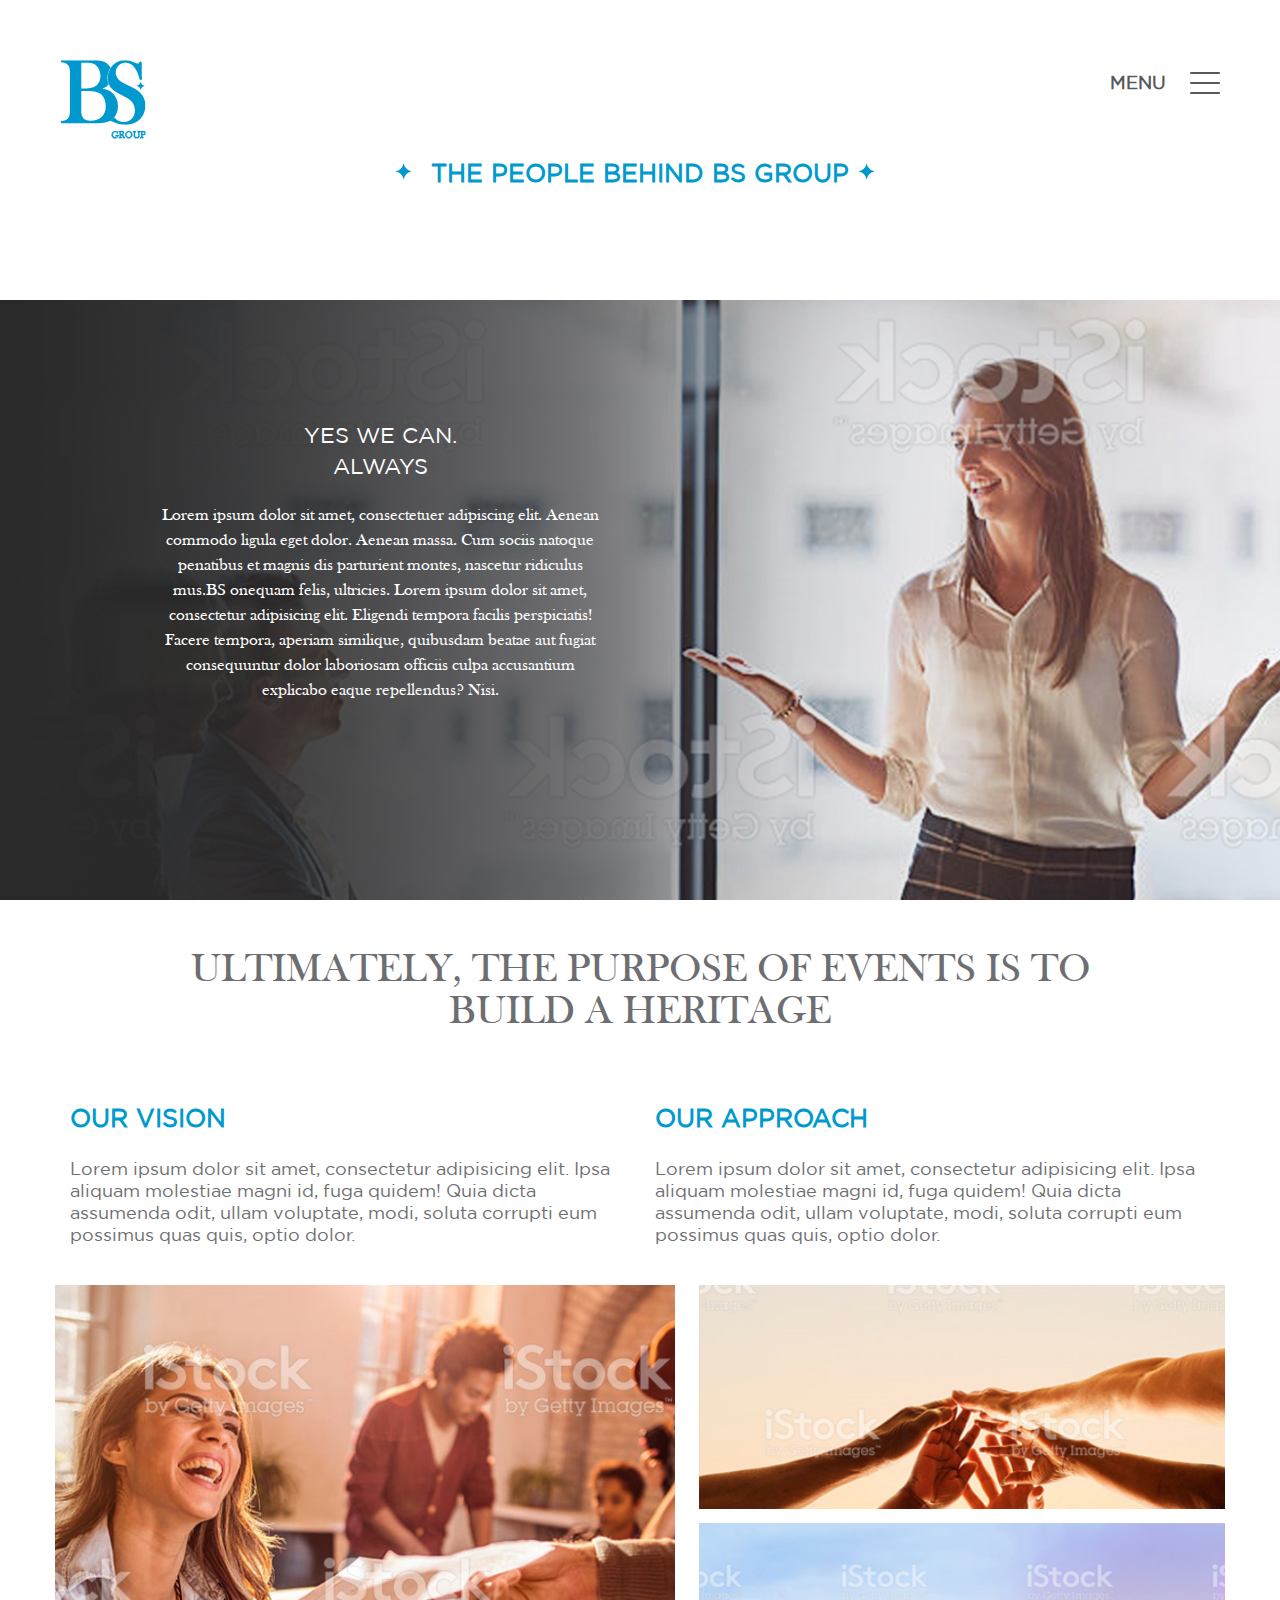
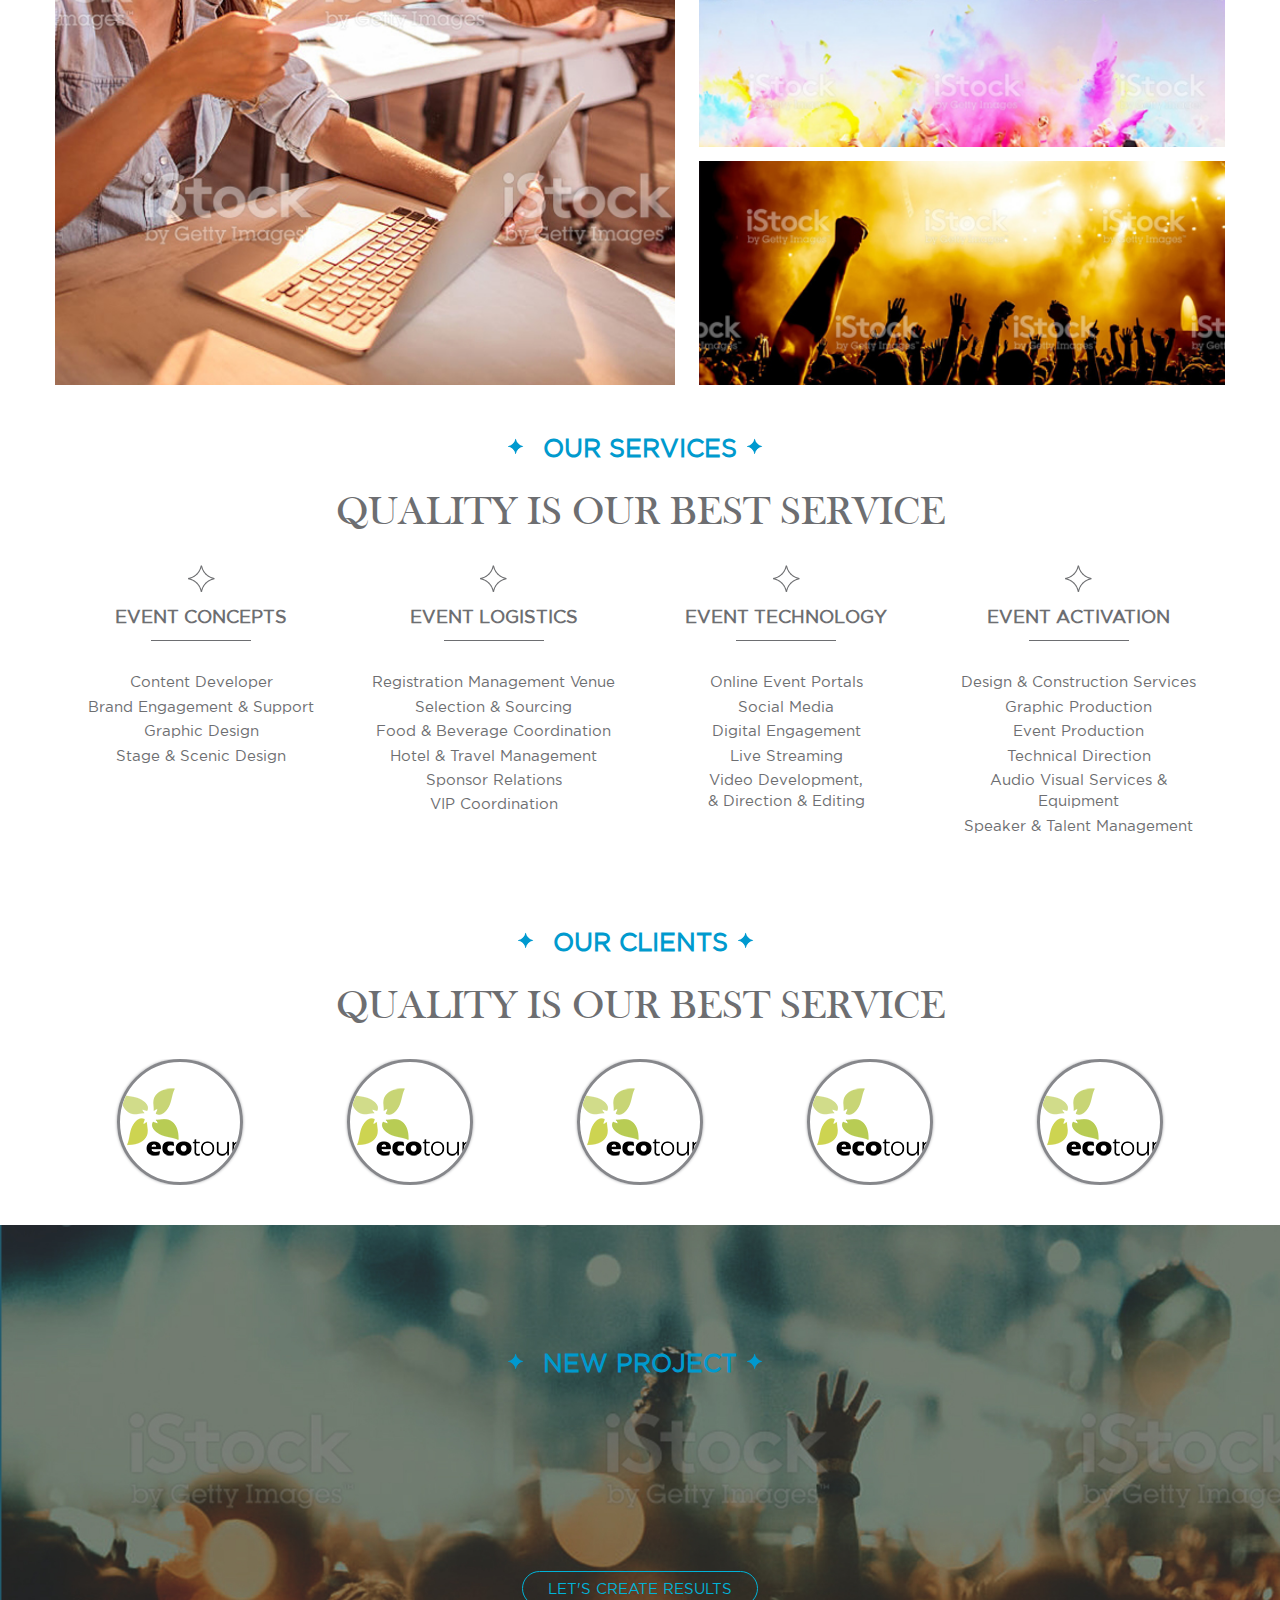
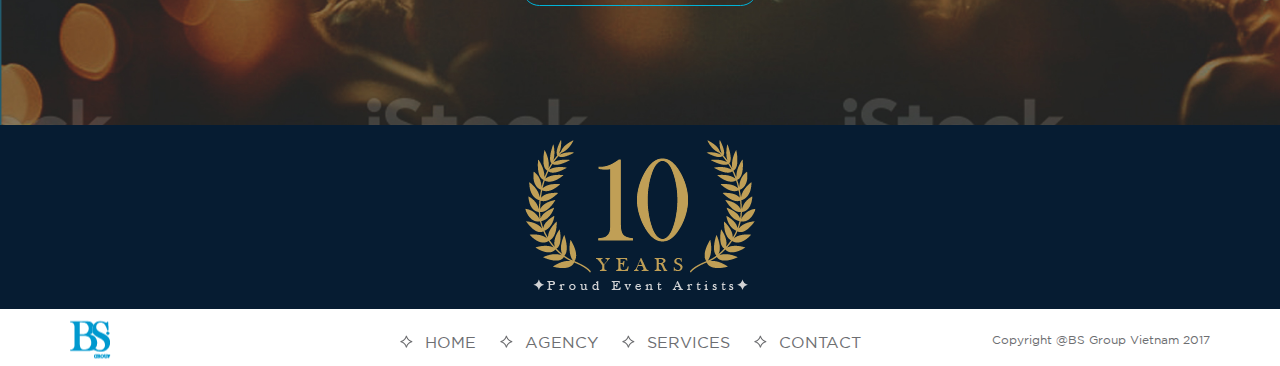
==== commit e3d17553: "up all page" ====
--- a/agency.html
+++ b/agency.html
@@ -23,13 +23,13 @@
 	$(document).ready(function(){
 
 		var projectSwiper = new Swiper('#swiper-partner',{
-			slidesPerView : 8,
+			slidesPerView : 5,
 			spaceBetween: 10,
 			autoplay: 3500,
 			speed: 1200,
 			breakpoints:{
 				992: {
-					slidesPerView: 6,
+					slidesPerView: 3,
      				spaceBetween: 10
 				},
 				480: {
@@ -111,10 +111,18 @@
 		</div>
 		<div class="bottom-section">
 			<div class="fullheight container">
-				<div class="left-img"></div>
-				<div class="right-top-img right-img"></div>
-				<div class="right-bottom-img right-img"></div>
-				<div class="right-middle-img right-img"></div>
+				<div class="left-img">
+					<div class="img-container"></div>
+				</div>
+				<div class="right-top-img right-img">
+					<div class="img-container"></div>
+				</div>
+				<div class="right-bottom-img right-img">
+					<div class="img-container"></div>
+				</div>
+				<div class="right-middle-img right-img">
+					<div class="img-container"></div>
+				</div>
 			</div>
 
 		</div>
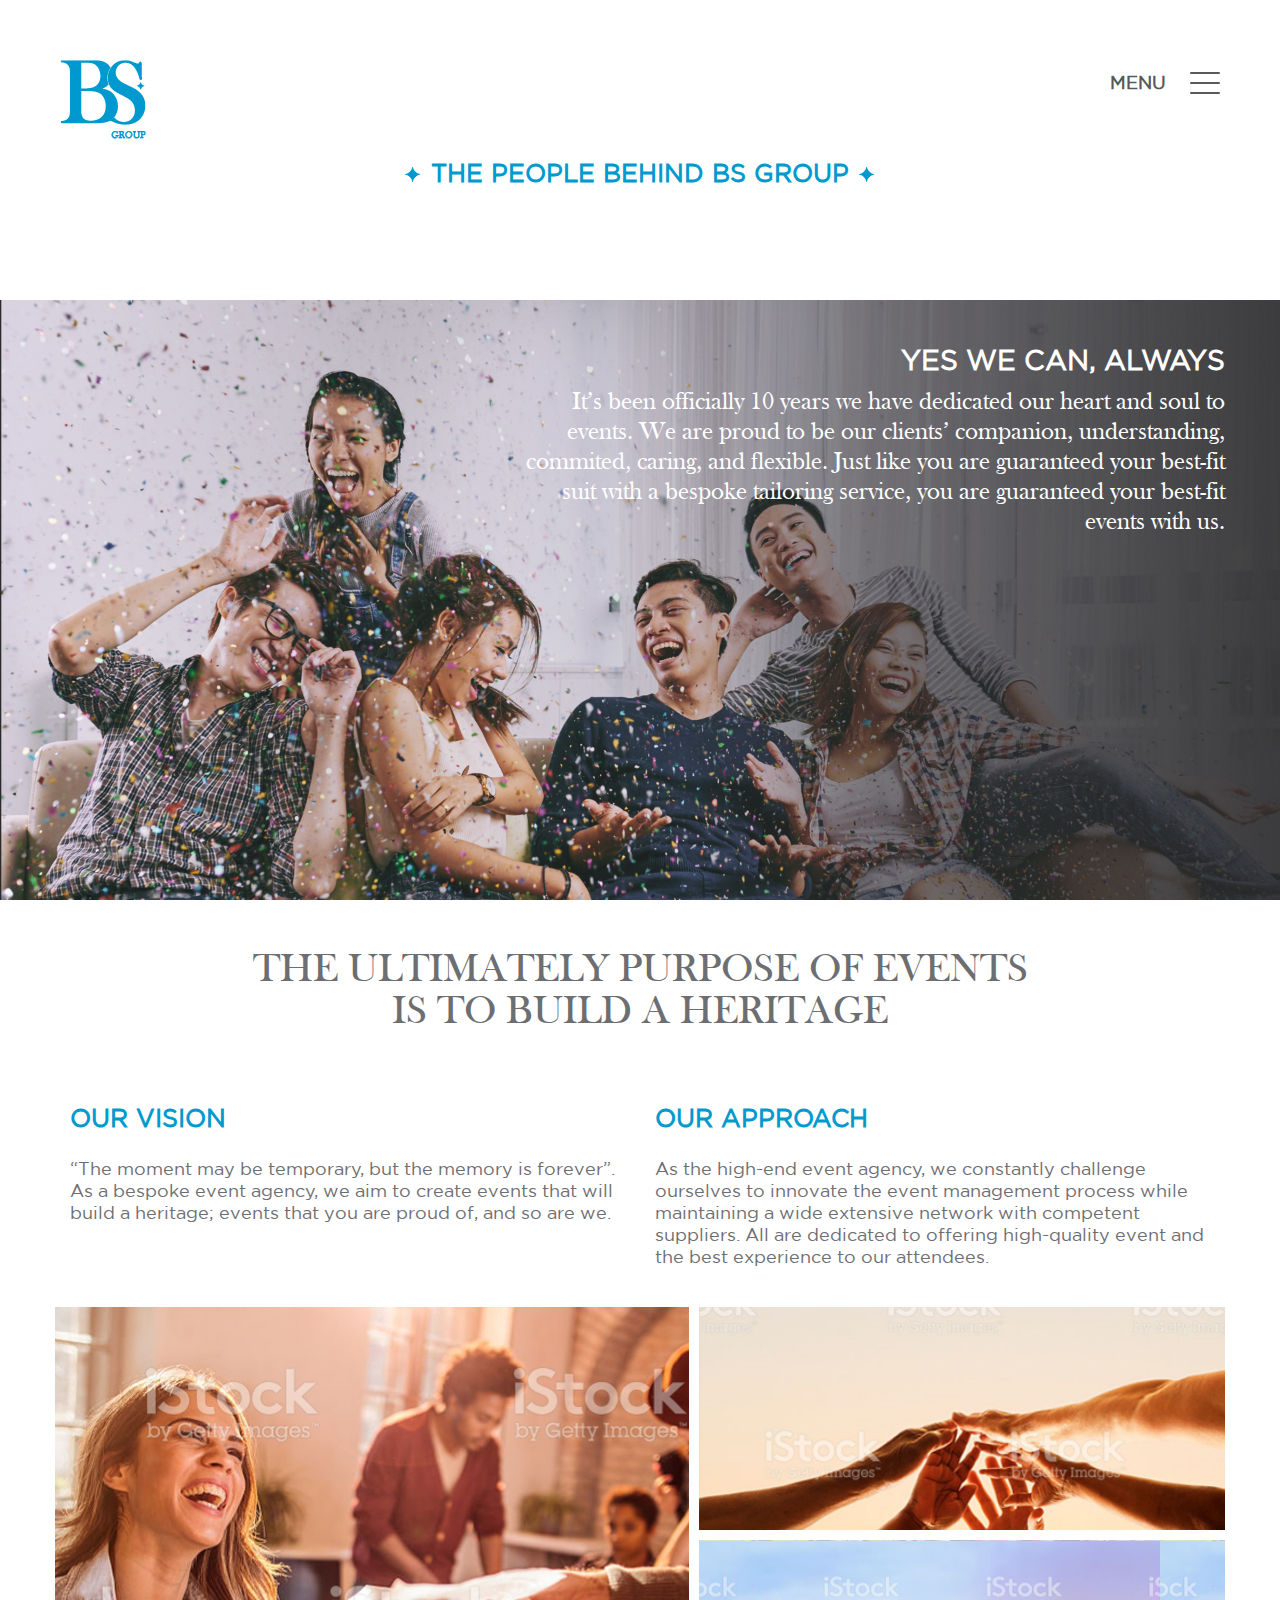
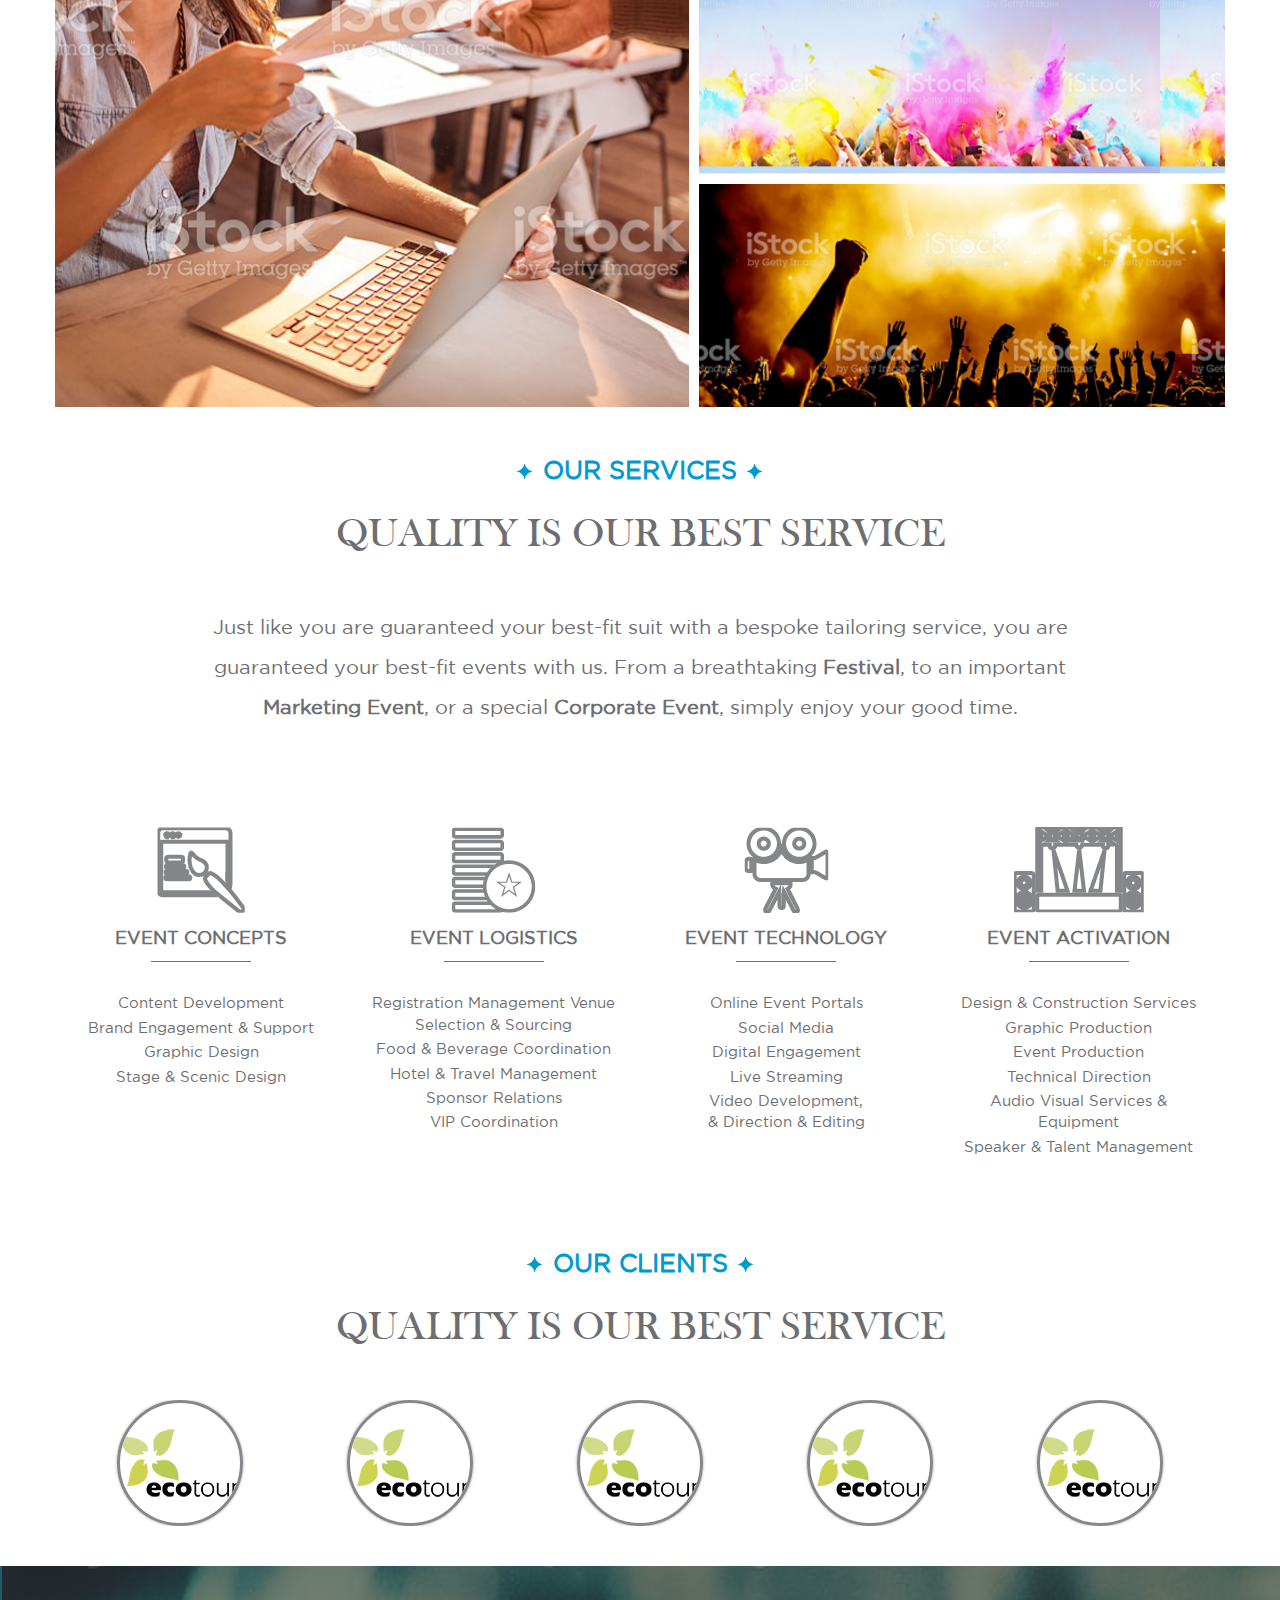
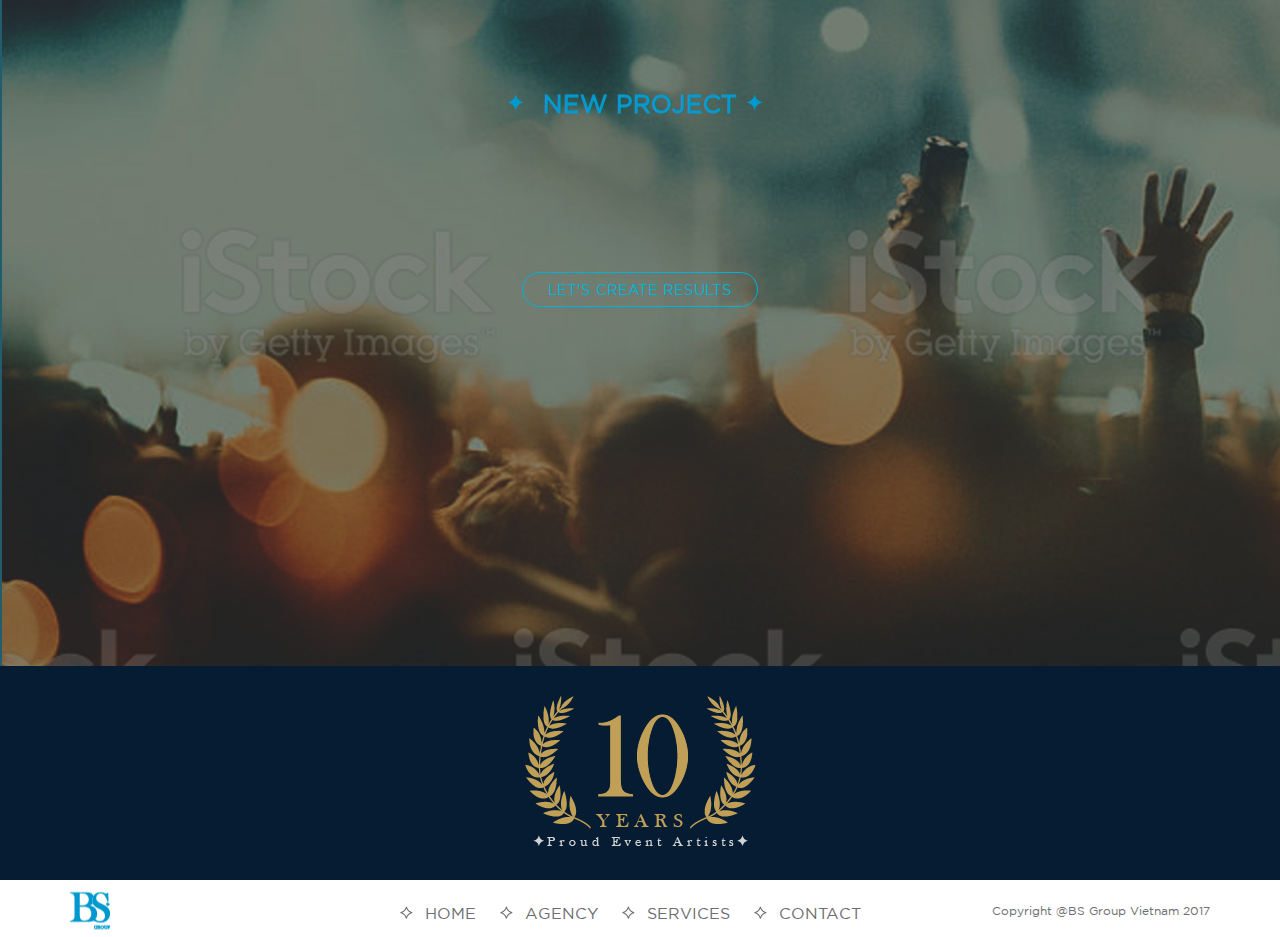
==== commit 9b26cee7: "update 1200x600" ====
--- a/agency.html
+++ b/agency.html
@@ -2,7 +2,7 @@
 <html lang="en">
 <head>
 	<meta charset="UTF-8">
-	<meta name="viewport" content="width=device-width, initial-scale=1">
+	<!-- <meta name="viewport" content="width=device-width, initial-scale=1"> -->
 
 	<link rel="stylesheet" href="css/bootstrap.css">
 	<link rel="stylesheet" href="css/animate.css">
@@ -60,12 +60,12 @@
 	<div class="overlay-menu overlay overlay-door">
 		<nav>
 			<ul class="main-navigation">
-				<li><a href="#">Agency</a></li>
-				<li><a href="#">Services</a></li>
-				<li><a href="#">Projects</a></li>
-				<li><a href="#">Clients</a></li>
+				<li><a href="agency.html">Agency</a></li>
+				<li><a href="agency.html">Services</a></li>
+				<li><a href="product.html">Projects</a></li>
+				<li><a href="agency.html">Clients</a></li>
 				<li><a href="contact.html">Contact</a></li>
-				<li><a href="#">PLAN YOU NEXT WITH US</a></li>
+				<li><a href="agency.html">PLAN YOU NEXT WITH US</a></li>
 			</ul>
 		</nav>
 	</div>
@@ -80,9 +80,9 @@
 			<div class="container fullheight">
 				<div class="wrap-content">
 					<p class="big-text">
-						YES WE CAN.<br/>ALWAYS
+						YES WE CAN, ALWAYS
 					</p>
-					<p class="small-text">Lorem ipsum dolor sit amet, consectetuer adipiscing elit. Aenean commodo ligula eget dolor. Aenean massa. Cum sociis natoque penatibus et magnis dis parturient montes, nascetur ridiculus mus.BS onequam felis, ultricies. Lorem ipsum dolor sit amet, consectetur adipisicing elit. Eligendi tempora facilis perspiciatis! Facere tempora, aperiam similique, quibusdam beatae aut fugiat consequuntur dolor laboriosam officiis culpa accusantium explicabo eaque repellendus? Nisi.</p>
+					<p class="small-text">It’s been officially 10 years we have dedicated our heart and soul to events. We are proud to be our clients’ companion, understanding, commited, caring, and flexible. Just like you are guaranteed your best-fit suit with a bespoke tailoring service, you are guaranteed your best-fit events with us.</p>
 				</div>
 			</div>
 		</div>
@@ -90,19 +90,19 @@
 	<div class="section section02">
 		<div class="top-section">
 			<div class="container">
-				<h2 class="title">Ultimately, the purpose of events is to<br/>build a heritage</h2>
+				<h2 class="title">The ultimately purpose of events<br/>is to build a heritage</h2>
 				<div class="row ">
 					<div class="col-md-6 col-sm-12">
 						<div class="each-vision">
 							<h3 class="title-level-2">OUR VISION</h3>
-							<p class="description">Lorem ipsum dolor sit amet, consectetur adipisicing elit. Ipsa aliquam molestiae magni id, fuga quidem! Quia dicta assumenda odit, ullam voluptate, modi, soluta corrupti eum possimus quas quis, optio dolor.</p>
+							<p class="description">“The moment may be temporary, but the memory is forever”. <br/>As a bespoke event agency, we aim to create events that will build a heritage; events that you are proud of, and so are we.</p>
 						</div>
 
 					</div>
 					<div class="col-md-6 col-sm-12">
 						<div class="each-vision">
 							<h3 class="title-level-2">OUR APPROACH</h3>
-							<p class="description">Lorem ipsum dolor sit amet, consectetur adipisicing elit. Ipsa aliquam molestiae magni id, fuga quidem! Quia dicta assumenda odit, ullam voluptate, modi, soluta corrupti eum possimus quas quis, optio dolor.</p>
+							<p class="description">As the high-end event agency, we constantly challenge ourselves to innovate the event management process while maintaining a wide extensive network with competent suppliers.  All are dedicated to offering high-quality event and the best experience to our attendees.</p>
 						</div>
 
 					</div>
@@ -134,6 +134,7 @@
 				<div class="wrap-title">
 					<h2 class="title"><i class="ic-text left"></i>OUR SERVICES<i class="ic-text right"></i></h2>
 					<p class="sub-title">Quality is our best service</p>
+					<p class="description">Just like you are guaranteed your best-fit suit with a bespoke tailoring service, you are guaranteed your best-fit events with us. From a breathtaking <b>Festival</b>, to an important <b>Marketing Event</b>, or a special <b>Corporate Event</b>, simply enjoy your good time.</p>
 				</div>
 			</div>
 		</div>
@@ -142,11 +143,11 @@
 				<div class="row">
 					<div class="col-md-3 col-sm-6">
 						<div class="each-service">
-							<img src="images/agency/ic-event-01.png" class="img-responsive img-service" alt="Service">
+							<img src="images/agency/ic-event01.png" class="img-responsive img-service" alt="Service">
 							<h4 class="name-service">Event Concepts</h4>
 							<div class="description">
 								<ul class="list-des">
-									<li>Content Developer</li>
+									<li>Content Development</li>
 									<li>Brand Engagement & Support</li>
 									<li>Graphic Design</li>
 									<li>Stage & Scenic Design </li>
@@ -156,12 +157,11 @@
 					</div>
 					<div class="col-md-3 col-sm-6">
 						<div class="each-service">
-							<img src="images/agency/ic-event-01.png" class="img-responsive img-service" alt="Service">
+							<img src="images/agency/ic-event02.png" class="img-responsive img-service" alt="Service">
 							<h4 class="name-service">Event  Logistics</h4>
 							<div class="description">
 								<ul class="list-des">
-									<li>Registration Management Venue</li>
-									<li>Selection & Sourcing</li>
+									<li>Registration Management Venue Selection & Sourcing</li>
 									<li>Food & Beverage Coordination</li>
 									<li>Hotel & Travel Management</li>
 									<li>Sponsor Relations</li>
@@ -172,7 +172,7 @@
 					</div>
 					<div class="col-md-3 col-sm-6">
 						<div class="each-service">
-							<img src="images/agency/ic-event-01.png" class="img-responsive img-service" alt="Service">
+							<img src="images/agency/ic-event03.png" class="img-responsive img-service" alt="Service">
 							<h4 class="name-service">Event Technology</h4>
 							<div class="description">
 								<ul class="list-des">
@@ -187,7 +187,7 @@
 					</div>
 					<div class="col-md-3 col-sm-6">
 						<div class="each-service">
-							<img src="images/agency/ic-event-01.png" class="img-responsive img-service" alt="Service">
+							<img src="images/agency/ic-event04.png" class="img-responsive img-service" alt="Service">
 							<h4 class="name-service">Event Activation</h4>
 							<div class="description">
 								<ul class="list-des">
@@ -280,9 +280,9 @@
 			<div class="wrap-footer-bar">
 				<a href="index.html"><img src="images/logo-footer-01.png" class="img-responsive logo-footer" alt=""></a>
 				<ul class="list-footer">
-					<li><a href="#">home</a></li>
-					<li><a href="#">Agency</a></li>
-					<li><a href="#">Services</a></li>
+					<li><a href="index.html">home</a></li>
+					<li><a href="agency.html">Agency</a></li>
+					<li><a href="agency.html">Services</a></li>
 					<li><a href="contact.html">Contact</a></li>
 				</ul>
 				<p class="copyright">Copyright @BS Group Vietnam 2017</p>
--- a/css/agency.css
+++ b/css/agency.css
@@ -219,18 +219,25 @@
   }
 }
 
+@media screen and (max-width: 767px) {
+  /* line 138, C:/xampp/htdocs/bs/sass/_define.scss */
+  i.ic-scrolldown {
+    display: none;
+  }
+}
+
 /* FOOTER */
-/* line 166, C:/xampp/htdocs/bs/sass/_define.scss */
+/* line 169, C:/xampp/htdocs/bs/sass/_define.scss */
 .footer {
   padding: 1.2rem 0;
 }
 
-/* line 168, C:/xampp/htdocs/bs/sass/_define.scss */
+/* line 171, C:/xampp/htdocs/bs/sass/_define.scss */
 .footer .wrap-footer-bar {
   position: relative;
 }
 
-/* line 171, C:/xampp/htdocs/bs/sass/_define.scss */
+/* line 174, C:/xampp/htdocs/bs/sass/_define.scss */
 .footer img.logo-footer {
   position: absolute;
   top: 50%;
@@ -240,7 +247,7 @@
 }
 
 @media screen and (max-width: 767px) {
-  /* line 171, C:/xampp/htdocs/bs/sass/_define.scss */
+  /* line 174, C:/xampp/htdocs/bs/sass/_define.scss */
   .footer img.logo-footer {
     margin: 0 auto 1rem;
     position: static;
@@ -251,7 +258,7 @@
   }
 }
 
-/* line 186, C:/xampp/htdocs/bs/sass/_define.scss */
+/* line 189, C:/xampp/htdocs/bs/sass/_define.scss */
 .footer ul.list-footer {
   margin-top: 1rem;
   display: block;
@@ -259,7 +266,7 @@
 }
 
 @media screen and (max-width: 991px) {
-  /* line 186, C:/xampp/htdocs/bs/sass/_define.scss */
+  /* line 189, C:/xampp/htdocs/bs/sass/_define.scss */
   .footer ul.list-footer {
     display: block;
     text-align: center;
@@ -269,14 +276,14 @@
 }
 
 @media screen and (max-width: 767px) {
-  /* line 186, C:/xampp/htdocs/bs/sass/_define.scss */
+  /* line 189, C:/xampp/htdocs/bs/sass/_define.scss */
   .footer ul.list-footer {
     display: block;
     text-align: center;
   }
 }
 
-/* line 200, C:/xampp/htdocs/bs/sass/_define.scss */
+/* line 203, C:/xampp/htdocs/bs/sass/_define.scss */
 .footer ul.list-footer li {
   display: inline-block;
   padding: 0 2rem;
@@ -284,12 +291,12 @@
   padding-left: 25px;
 }
 
-/* line 204, C:/xampp/htdocs/bs/sass/_define.scss */
+/* line 207, C:/xampp/htdocs/bs/sass/_define.scss */
 .footer ul.list-footer li:last-child {
   margin-right: 0;
 }
 
-/* line 209, C:/xampp/htdocs/bs/sass/_define.scss */
+/* line 212, C:/xampp/htdocs/bs/sass/_define.scss */
 .footer ul.list-footer li:before {
   content: '';
   position: absolute;
@@ -305,7 +312,7 @@
 }
 
 @media screen and (max-width: 1199px) {
-  /* line 200, C:/xampp/htdocs/bs/sass/_define.scss */
+  /* line 203, C:/xampp/htdocs/bs/sass/_define.scss */
   .footer ul.list-footer li {
     margin-right: 2rem;
     padding: 0;
@@ -313,36 +320,36 @@
 }
 
 @media screen and (max-width: 991px) {
-  /* line 200, C:/xampp/htdocs/bs/sass/_define.scss */
+  /* line 203, C:/xampp/htdocs/bs/sass/_define.scss */
   .footer ul.list-footer li {
     margin-right: 1.5rem;
   }
-  /* line 226, C:/xampp/htdocs/bs/sass/_define.scss */
+  /* line 229, C:/xampp/htdocs/bs/sass/_define.scss */
   .footer ul.list-footer li:before {
     display: none;
   }
 }
 
 @media screen and (max-width: 767px) {
-  /* line 200, C:/xampp/htdocs/bs/sass/_define.scss */
+  /* line 203, C:/xampp/htdocs/bs/sass/_define.scss */
   .footer ul.list-footer li {
     padding-left: 0;
     margin-right: 1.3rem;
   }
-  /* line 233, C:/xampp/htdocs/bs/sass/_define.scss */
+  /* line 236, C:/xampp/htdocs/bs/sass/_define.scss */
   .footer ul.list-footer li:before {
     display: none;
   }
 }
 
 @media screen and (max-width: 480px) {
-  /* line 200, C:/xampp/htdocs/bs/sass/_define.scss */
+  /* line 203, C:/xampp/htdocs/bs/sass/_define.scss */
   .footer ul.list-footer li {
     margin-right: 0.5rem;
   }
 }
 
-/* line 240, C:/xampp/htdocs/bs/sass/_define.scss */
+/* line 243, C:/xampp/htdocs/bs/sass/_define.scss */
 .footer ul.list-footer li a {
   display: block;
   color: #6d6e71;
@@ -355,44 +362,44 @@
 }
 
 @media screen and (max-width: 1199px) {
-  /* line 240, C:/xampp/htdocs/bs/sass/_define.scss */
+  /* line 243, C:/xampp/htdocs/bs/sass/_define.scss */
   .footer ul.list-footer li a {
     font-size: 1.4rem;
   }
 }
 
 @media screen and (max-width: 767px) {
-  /* line 240, C:/xampp/htdocs/bs/sass/_define.scss */
+  /* line 243, C:/xampp/htdocs/bs/sass/_define.scss */
   .footer ul.list-footer li a {
     font-size: 1.4rem;
   }
 }
 
 @media screen and (max-width: 480px) {
-  /* line 240, C:/xampp/htdocs/bs/sass/_define.scss */
+  /* line 243, C:/xampp/htdocs/bs/sass/_define.scss */
   .footer ul.list-footer li a {
     font-size: 1.2rem;
   }
 }
 
-/* line 259, C:/xampp/htdocs/bs/sass/_define.scss */
+/* line 262, C:/xampp/htdocs/bs/sass/_define.scss */
 .footer ul.list-footer li:hover:before {
   background: url("../images/ic-text-footer-hover.png") no-repeat;
 }
 
 @media screen and (max-width: 767px) {
-  /* line 259, C:/xampp/htdocs/bs/sass/_define.scss */
+  /* line 262, C:/xampp/htdocs/bs/sass/_define.scss */
   .footer ul.list-footer li:hover:before {
     background: none;
   }
 }
 
-/* line 265, C:/xampp/htdocs/bs/sass/_define.scss */
+/* line 268, C:/xampp/htdocs/bs/sass/_define.scss */
 .footer ul.list-footer li:hover a {
   font-weight: bold;
 }
 
-/* line 271, C:/xampp/htdocs/bs/sass/_define.scss */
+/* line 274, C:/xampp/htdocs/bs/sass/_define.scss */
 .footer p.copyright {
   font-family: 'GothamBook';
   font-size: 1.2rem;
@@ -403,7 +410,7 @@
 }
 
 @media screen and (max-width: 991px) {
-  /* line 271, C:/xampp/htdocs/bs/sass/_define.scss */
+  /* line 274, C:/xampp/htdocs/bs/sass/_define.scss */
   .footer p.copyright {
     text-align: center;
     position: static;
@@ -411,27 +418,27 @@
 }
 
 @media screen and (max-width: 767px) {
-  /* line 271, C:/xampp/htdocs/bs/sass/_define.scss */
+  /* line 274, C:/xampp/htdocs/bs/sass/_define.scss */
   .footer p.copyright {
     text-align: center;
     position: static;
   }
 }
 
-/* line 294, C:/xampp/htdocs/bs/sass/_define.scss */
+/* line 297, C:/xampp/htdocs/bs/sass/_define.scss */
 .tenyear-footer {
-  padding: 1.5rem 0;
+  padding: 3rem 0;
   width: 100%;
   background: #061c32;
 }
 
-/* line 298, C:/xampp/htdocs/bs/sass/_define.scss */
+/* line 301, C:/xampp/htdocs/bs/sass/_define.scss */
 .tenyear-footer img {
   margin: 0 auto;
 }
 
 @media screen and (max-width: 480px) {
-  /* line 298, C:/xampp/htdocs/bs/sass/_define.scss */
+  /* line 301, C:/xampp/htdocs/bs/sass/_define.scss */
   .tenyear-footer img {
     transform: scale(0.8);
     -webkit-transform: scale(0.8);
@@ -439,7 +446,7 @@
   }
 }
 
-/* line 308, C:/xampp/htdocs/bs/sass/_define.scss */
+/* line 311, C:/xampp/htdocs/bs/sass/_define.scss */
 .overlay-menu {
   position: fixed;
   width: 100%;
@@ -451,7 +458,7 @@
   z-index: 100;
 }
 
-/* line 318, C:/xampp/htdocs/bs/sass/_define.scss */
+/* line 321, C:/xampp/htdocs/bs/sass/_define.scss */
 .overlay-menu nav {
   text-align: center;
   top: 50%;
@@ -461,24 +468,23 @@
 }
 
 @media screen and (max-width: 480px) {
-  /* line 318, C:/xampp/htdocs/bs/sass/_define.scss */
+  /* line 321, C:/xampp/htdocs/bs/sass/_define.scss */
   .overlay-menu nav {
     width: 80%;
     top: 60%;
   }
 }
 
-/* line 328, C:/xampp/htdocs/bs/sass/_define.scss */
+/* line 331, C:/xampp/htdocs/bs/sass/_define.scss */
 .overlay-menu nav ul {
   padding: 0;
   margin: 0 auto;
   display: inline-block;
   height: 100%;
   position: relative;
-  margin-top: 30%;
-}
-
-/* line 335, C:/xampp/htdocs/bs/sass/_define.scss */
+}
+
+/* line 337, C:/xampp/htdocs/bs/sass/_define.scss */
 .overlay-menu nav ul li {
   display: block;
   height: calc(100% / 8);
@@ -488,14 +494,14 @@
 }
 
 @media screen and (max-width: 480px) {
-  /* line 335, C:/xampp/htdocs/bs/sass/_define.scss */
+  /* line 337, C:/xampp/htdocs/bs/sass/_define.scss */
   .overlay-menu nav ul li {
     min-height: auto;
     height: calc(100% / 10);
   }
 }
 
-/* line 345, C:/xampp/htdocs/bs/sass/_define.scss */
+/* line 347, C:/xampp/htdocs/bs/sass/_define.scss */
 .overlay-menu nav ul li a {
   font-family: 'GothamBook';
   font-size: 2.5rem;
@@ -508,27 +514,27 @@
   -moz-transition: all 0.3s;
 }
 
-/* line 353, C:/xampp/htdocs/bs/sass/_define.scss */
+/* line 355, C:/xampp/htdocs/bs/sass/_define.scss */
 .overlay-menu nav ul li a:hover {
   color: #00b3d8;
 }
 
 @media screen and (max-width: 767px) {
-  /* line 345, C:/xampp/htdocs/bs/sass/_define.scss */
+  /* line 347, C:/xampp/htdocs/bs/sass/_define.scss */
   .overlay-menu nav ul li a {
     font-size: 2.5rem;
   }
 }
 
 @media screen and (max-width: 480px) {
-  /* line 345, C:/xampp/htdocs/bs/sass/_define.scss */
+  /* line 347, C:/xampp/htdocs/bs/sass/_define.scss */
   .overlay-menu nav ul li a {
     font-size: 1.6rem;
   }
 }
 
 /* EFFECT */
-/* line 368, C:/xampp/htdocs/bs/sass/_define.scss */
+/* line 370, C:/xampp/htdocs/bs/sass/_define.scss */
 .overlay-door {
   visibility: hidden;
   width: 0;
@@ -539,7 +545,7 @@
   transition: width 0.5s 0.1s, visibility 0s 0.8s;
 }
 
-/* line 378, C:/xampp/htdocs/bs/sass/_define.scss */
+/* line 380, C:/xampp/htdocs/bs/sass/_define.scss */
 .overlay-door.open {
   visibility: visible;
   width: 101%;
@@ -547,7 +553,7 @@
   transition: width 0.5s;
 }
 
-/* line 385, C:/xampp/htdocs/bs/sass/_define.scss */
+/* line 387, C:/xampp/htdocs/bs/sass/_define.scss */
 .overlay-door nav {
   position: absolute;
   left: 50%;
@@ -555,7 +561,7 @@
   transform: translateY(-50%) translateX(-50%) scale(0.1);
 }
 
-/* line 392, C:/xampp/htdocs/bs/sass/_define.scss */
+/* line 394, C:/xampp/htdocs/bs/sass/_define.scss */
 .overlay-door nav,
 .overlay-door .overlay-close {
   opacity: 0;
@@ -564,7 +570,7 @@
   transition: 0.3s 0.5s;
 }
 
-/* line 400, C:/xampp/htdocs/bs/sass/_define.scss */
+/* line 402, C:/xampp/htdocs/bs/sass/_define.scss */
 .overlay-door.open nav,
 .overlay-door.open .overlay-close {
   opacity: 1;
@@ -575,7 +581,7 @@
   transform: translateY(-50%) translateX(-50%) scale(1);
 }
 
-/* line 410, C:/xampp/htdocs/bs/sass/_define.scss */
+/* line 412, C:/xampp/htdocs/bs/sass/_define.scss */
 .overlay-door.close nav {
   -webkit-transition-delay: 0.1s;
   transition-delay: 0.1s;
@@ -584,12 +590,12 @@
 }
 
 @media screen and (max-height: 30.5rem) {
-  /* line 418, C:/xampp/htdocs/bs/sass/_define.scss */
+  /* line 420, C:/xampp/htdocs/bs/sass/_define.scss */
   .overlay nav {
     height: 70%;
     font-size: 34px;
   }
-  /* line 422, C:/xampp/htdocs/bs/sass/_define.scss */
+  /* line 424, C:/xampp/htdocs/bs/sass/_define.scss */
   .overlay ul li {
     min-height: 34px;
   }
@@ -598,9 +604,16 @@
 /* line 3, C:/xampp/htdocs/bs/sass/agency.scss */
 .background-area {
   width: 100%;
-  height: 500px;
+  height: 700px;
   background: url("../images/bg-section3.jpg") no-repeat;
   background-size: cover;
+}
+
+@media screen and (min-height: 600px) and (max-height: 767px) and (min-width: 1199px) {
+  /* line 3, C:/xampp/htdocs/bs/sass/agency.scss */
+  .background-area {
+    height: 500px;
+  }
 }
 
 @media screen and (max-width: 767px) {
@@ -610,23 +623,21 @@
   }
 }
 
-/* line 11, C:/xampp/htdocs/bs/sass/agency.scss */
+/* line 14, C:/xampp/htdocs/bs/sass/agency.scss */
 .background-area .center {
-  display: table;
   height: 100%;
   width: 100%;
 }
 
-/* line 15, C:/xampp/htdocs/bs/sass/agency.scss */
+/* line 17, C:/xampp/htdocs/bs/sass/agency.scss */
 .background-area .center .v-center {
-  display: table-cell;
   height: 100%;
   width: 100%;
-  vertical-align: middle;
   text-align: center;
-}
-
-/* line 21, C:/xampp/htdocs/bs/sass/agency.scss */
+  padding-top: 12.5rem;
+}
+
+/* line 22, C:/xampp/htdocs/bs/sass/agency.scss */
 .background-area .center .v-center h2.title {
   margin-bottom: 3rem;
   font-size: 2.5rem;
@@ -657,7 +668,7 @@
 }
 
 @media screen and (max-width: 767px) {
-  /* line 21, C:/xampp/htdocs/bs/sass/agency.scss */
+  /* line 22, C:/xampp/htdocs/bs/sass/agency.scss */
   .background-area .center .v-center h2.title {
     font-size: 2.5rem;
     margin-bottom: 2rem;
@@ -665,7 +676,7 @@
 }
 
 @media screen and (max-width: 480px) {
-  /* line 21, C:/xampp/htdocs/bs/sass/agency.scss */
+  /* line 22, C:/xampp/htdocs/bs/sass/agency.scss */
   .background-area .center .v-center h2.title {
     font-size: 2rem;
     margin-bottom: 1.5rem;
@@ -676,11 +687,19 @@
 .background-area .center .v-center p.sub-title {
   max-width: 90%;
   margin: 0 auto 4rem;
-  font-size: 6rem;
+  font-size: 4rem;
   font-family: 'Baskerville Old Face';
-  line-height: 6.5rem;
-  text-transform: normal;
+  line-height: 4.5rem;
+  text-transform: uppercase;
   color: white;
+}
+
+@media screen and (min-height: 600px) and (max-height: 767px) and (min-width: 1199px) {
+  /* line 52, C:/xampp/htdocs/bs/sass/agency.scss */
+  .background-area .center .v-center p.sub-title {
+    font-size: 3.3rem;
+    line-height: 4rem;
+  }
 }
 
 @media screen and (max-width: 767px) {
@@ -695,13 +714,13 @@
 @media screen and (max-width: 480px) {
   /* line 52, C:/xampp/htdocs/bs/sass/agency.scss */
   .background-area .center .v-center p.sub-title {
-    font-size: 2.2rem;
+    font-size: 1.8rem;
     margin-bottom: 2.8rem;
     line-height: 3rem;
   }
 }
 
-/* line 71, C:/xampp/htdocs/bs/sass/agency.scss */
+/* line 75, C:/xampp/htdocs/bs/sass/agency.scss */
 .background-area .center .v-center a.readmore {
   font-size: 1.5rem;
   padding: 8px 25px;
@@ -714,21 +733,29 @@
   -moz-transition: all 0.3s;
 }
 
-/* line 79, C:/xampp/htdocs/bs/sass/agency.scss */
+/* line 83, C:/xampp/htdocs/bs/sass/agency.scss */
 .background-area .center .v-center a.readmore:hover {
   background: #00b3d8;
   color: white;
 }
 
+@media screen and (min-height: 600px) and (max-height: 767px) and (min-width: 1199px) {
+  /* line 75, C:/xampp/htdocs/bs/sass/agency.scss */
+  .background-area .center .v-center a.readmore {
+    font-size: 1.3rem;
+    padding: 5px 18px;
+  }
+}
+
 @media screen and (max-width: 480px) {
-  /* line 71, C:/xampp/htdocs/bs/sass/agency.scss */
+  /* line 75, C:/xampp/htdocs/bs/sass/agency.scss */
   .background-area .center .v-center a.readmore {
     font-size: 1.2rem;
     padding: 5px 18px;
   }
 }
 
-/* line 94, C:/xampp/htdocs/bs/sass/agency.scss */
+/* line 103, C:/xampp/htdocs/bs/sass/agency.scss */
 body.page-level-2 .header button.btn-wrap-menu span.text-menu {
   font-size: 1.8rem;
   font-family: 'GothamBook';
@@ -740,13 +767,13 @@
 }
 
 @media screen and (max-width: 480px) {
-  /* line 94, C:/xampp/htdocs/bs/sass/agency.scss */
+  /* line 103, C:/xampp/htdocs/bs/sass/agency.scss */
   body.page-level-2 .header button.btn-wrap-menu span.text-menu {
     font-size: 1.5rem;
   }
 }
 
-/* line 106, C:/xampp/htdocs/bs/sass/agency.scss */
+/* line 115, C:/xampp/htdocs/bs/sass/agency.scss */
 body.page-level-2 .header button.btn-wrap-menu span.icon-bar {
   display: inline-block;
   vertical-align: middle;
@@ -761,7 +788,7 @@
   -moz-transition: all 0.3s;
 }
 
-/* line 116, C:/xampp/htdocs/bs/sass/agency.scss */
+/* line 125, C:/xampp/htdocs/bs/sass/agency.scss */
 body.page-level-2 .header button.btn-wrap-menu span.icon-bar:before, body.page-level-2 .header button.btn-wrap-menu span.icon-bar:after {
   content: '';
   display: inline-block;
@@ -779,24 +806,52 @@
   -moz-transition: all 0.3s;
 }
 
-/* line 136, C:/xampp/htdocs/bs/sass/agency.scss */
+/* line 145, C:/xampp/htdocs/bs/sass/agency.scss */
 .section01 {
   width: 100%;
   height: 100%;
 }
 
-/* line 139, C:/xampp/htdocs/bs/sass/agency.scss */
+@media screen and (max-width: 767px) {
+  /* line 145, C:/xampp/htdocs/bs/sass/agency.scss */
+  .section01 {
+    height: auto;
+  }
+}
+
+/* line 151, C:/xampp/htdocs/bs/sass/agency.scss */
 .section01 .title-container {
   width: 100%;
   height: 30rem;
 }
 
-/* line 142, C:/xampp/htdocs/bs/sass/agency.scss */
+@media screen and (min-height: 600px) and (max-height: 767px) and (min-width: 1199px) {
+  /* line 151, C:/xampp/htdocs/bs/sass/agency.scss */
+  .section01 .title-container {
+    height: 25rem;
+  }
+}
+
+@media screen and (max-width: 767px) {
+  /* line 151, C:/xampp/htdocs/bs/sass/agency.scss */
+  .section01 .title-container {
+    height: auto;
+  }
+}
+
+/* line 160, C:/xampp/htdocs/bs/sass/agency.scss */
 .section01 .title-container div.wrap-title {
   padding-top: 16rem;
 }
 
-/* line 144, C:/xampp/htdocs/bs/sass/agency.scss */
+@media screen and (max-width: 767px) {
+  /* line 160, C:/xampp/htdocs/bs/sass/agency.scss */
+  .section01 .title-container div.wrap-title {
+    padding-top: 15rem;
+  }
+}
+
+/* line 165, C:/xampp/htdocs/bs/sass/agency.scss */
 .section01 .title-container div.wrap-title h2.title {
   text-align: center;
   margin-bottom: 3rem;
@@ -805,52 +860,51 @@
   font-weight: 600;
   color: #009ace;
   text-transform: uppercase;
-  vertical-align: bottom;
-}
-
-@media screen and (max-width: 767px) {
-  /* line 144, C:/xampp/htdocs/bs/sass/agency.scss */
-  .section01 .title-container div.wrap-title h2.title {
-    font-size: 2.5rem;
-    margin-bottom: 3rem;
-  }
-}
-
-@media screen and (max-width: 480px) {
-  /* line 144, C:/xampp/htdocs/bs/sass/agency.scss */
+  vertical-align: baseline;
+}
+
+@media screen and (min-height: 600px) and (max-height: 767px) and (min-width: 1199px) {
+  /* line 165, C:/xampp/htdocs/bs/sass/agency.scss */
   .section01 .title-container div.wrap-title h2.title {
     font-size: 2rem;
-    margin-bottom: 2.8rem;
-  }
-}
-
-/* line 162, C:/xampp/htdocs/bs/sass/agency.scss */
+  }
+}
+
+@media screen and (max-width: 767px) {
+  /* line 165, C:/xampp/htdocs/bs/sass/agency.scss */
+  .section01 .title-container div.wrap-title h2.title {
+    font-size: 1.8rem;
+    margin-bottom: 2.2rem;
+  }
+}
+
+/* line 181, C:/xampp/htdocs/bs/sass/agency.scss */
 .section01 .title-container div.wrap-title h2.title i.ic-text {
   display: inline-block;
-  width: 25px;
-  height: 25px;
+  width: 16px;
+  height: 16px;
   background: url("../images/ic-text.png") no-repeat;
-  vertical-align: bottom;
-}
-
-/* line 168, C:/xampp/htdocs/bs/sass/agency.scss */
+  vertical-align: baseline;
+}
+
+/* line 187, C:/xampp/htdocs/bs/sass/agency.scss */
 .section01 .title-container div.wrap-title h2.title i.ic-text.left {
   margin-right: 1rem;
 }
 
-/* line 171, C:/xampp/htdocs/bs/sass/agency.scss */
+/* line 190, C:/xampp/htdocs/bs/sass/agency.scss */
 .section01 .title-container div.wrap-title h2.title i.ic-text.right {
   margin-left: 1rem;
 }
 
 @media screen and (max-width: 480px) {
-  /* line 162, C:/xampp/htdocs/bs/sass/agency.scss */
+  /* line 181, C:/xampp/htdocs/bs/sass/agency.scss */
   .section01 .title-container div.wrap-title h2.title i.ic-text {
     vertical-align: bottom;
   }
 }
 
-/* line 181, C:/xampp/htdocs/bs/sass/agency.scss */
+/* line 200, C:/xampp/htdocs/bs/sass/agency.scss */
 .section01 .content01 {
   width: 100%;
   height: calc(100% - 30rem);
@@ -858,49 +912,106 @@
   background-size: cover;
 }
 
-/* line 186, C:/xampp/htdocs/bs/sass/agency.scss */
+@media screen and (min-height: 600px) and (max-height: 767px) and (min-width: 1199px) {
+  /* line 200, C:/xampp/htdocs/bs/sass/agency.scss */
+  .section01 .content01 {
+    height: calc(100% - 25rem);
+  }
+}
+
+@media screen and (max-width: 767px) {
+  /* line 200, C:/xampp/htdocs/bs/sass/agency.scss */
+  .section01 .content01 {
+    height: auto;
+    min-height: 400px;
+  }
+}
+
+/* line 212, C:/xampp/htdocs/bs/sass/agency.scss */
 .section01 .content01 .fullheight {
   min-height: 100%;
   position: relative;
 }
 
-/* line 189, C:/xampp/htdocs/bs/sass/agency.scss */
+/* line 215, C:/xampp/htdocs/bs/sass/agency.scss */
 .section01 .content01 .fullheight .wrap-content {
   position: absolute;
-  top: 12rem;
-  left: 10rem;
-  max-width: 45rem;
-  text-align: center;
-}
-
-/* line 195, C:/xampp/htdocs/bs/sass/agency.scss */
+  top: 4rem;
+  right: 0rem;
+  max-width: 70rem;
+  text-align: right;
+}
+
+@media screen and (max-width: 767px) {
+  /* line 215, C:/xampp/htdocs/bs/sass/agency.scss */
+  .section01 .content01 .fullheight .wrap-content {
+    position: static;
+    top: auto;
+    left: auto;
+    max-width: auto;
+    padding: 1rem 1.5rem;
+  }
+}
+
+/* line 228, C:/xampp/htdocs/bs/sass/agency.scss */
 .section01 .content01 .fullheight .wrap-content p.big-text {
-  font-size: 2.2rem;
-  margin-bottom: 2rem;
+  font-size: 2.8rem;
+  margin-bottom: 0.8rem;
   font-family: 'GothamBook';
+  font-weight: bold;
   color: white;
   text-transform: uppercase;
 }
 
-/* line 202, C:/xampp/htdocs/bs/sass/agency.scss */
+@media screen and (min-height: 600px) and (max-height: 767px) and (min-width: 1199px) {
+  /* line 228, C:/xampp/htdocs/bs/sass/agency.scss */
+  .section01 .content01 .fullheight .wrap-content p.big-text {
+    font-size: 2.3rem;
+  }
+}
+
+@media screen and (max-width: 767px) {
+  /* line 228, C:/xampp/htdocs/bs/sass/agency.scss */
+  .section01 .content01 .fullheight .wrap-content p.big-text {
+    font-size: 2rem;
+    margin-bottom: 1rem;
+  }
+}
+
+/* line 243, C:/xampp/htdocs/bs/sass/agency.scss */
 .section01 .content01 .fullheight .wrap-content p.small-text {
   font-family: 'Baskerville Old Face';
-  font-size: 1.7rem;
+  font-size: 2.5rem;
   color: white;
-  line-height: 2.5rem;
-}
-
-/* line 212, C:/xampp/htdocs/bs/sass/agency.scss */
+  line-height: 3rem;
+}
+
+@media screen and (min-height: 600px) and (max-height: 767px) and (min-width: 1199px) {
+  /* line 243, C:/xampp/htdocs/bs/sass/agency.scss */
+  .section01 .content01 .fullheight .wrap-content p.small-text {
+    font-size: 2rem;
+  }
+}
+
+@media screen and (max-width: 767px) {
+  /* line 243, C:/xampp/htdocs/bs/sass/agency.scss */
+  .section01 .content01 .fullheight .wrap-content p.small-text {
+    font-size: 1.5rem;
+    line-height: 2.3rem;
+  }
+}
+
+/* line 260, C:/xampp/htdocs/bs/sass/agency.scss */
 .section02 {
   padding-top: 5rem;
 }
 
-/* line 214, C:/xampp/htdocs/bs/sass/agency.scss */
+/* line 262, C:/xampp/htdocs/bs/sass/agency.scss */
 .section02 .top-section {
   margin-bottom: 4rem;
 }
 
-/* line 216, C:/xampp/htdocs/bs/sass/agency.scss */
+/* line 264, C:/xampp/htdocs/bs/sass/agency.scss */
 .section02 .top-section h2.title {
   text-align: center;
   font-size: 4rem;
@@ -911,7 +1022,32 @@
   text-transform: uppercase;
 }
 
-/* line 227, C:/xampp/htdocs/bs/sass/agency.scss */
+@media screen and (min-height: 600px) and (max-height: 767px) and (min-width: 1199px) {
+  /* line 264, C:/xampp/htdocs/bs/sass/agency.scss */
+  .section02 .top-section h2.title {
+    font-size: 2.5rem;
+    line-height: 3.2rem;
+    margin-bottom: 5rem;
+  }
+}
+
+@media screen and (max-width: 767px) {
+  /* line 264, C:/xampp/htdocs/bs/sass/agency.scss */
+  .section02 .top-section h2.title {
+    font-size: 2.3rem;
+    line-height: 3rem;
+    margin-bottom: 3rem;
+  }
+}
+
+@media screen and (max-width: 767px) {
+  /* line 284, C:/xampp/htdocs/bs/sass/agency.scss */
+  .section02 .top-section .each-vision {
+    margin-bottom: 2.5rem;
+  }
+}
+
+/* line 288, C:/xampp/htdocs/bs/sass/agency.scss */
 .section02 .top-section .each-vision h3.title-level-2 {
   font-family: 'GothamBook';
   color: #009ace;
@@ -921,7 +1057,23 @@
   margin-bottom: 2.5rem;
 }
 
-/* line 235, C:/xampp/htdocs/bs/sass/agency.scss */
+@media screen and (min-height: 600px) and (max-height: 767px) and (min-width: 1199px) {
+  /* line 288, C:/xampp/htdocs/bs/sass/agency.scss */
+  .section02 .top-section .each-vision h3.title-level-2 {
+    font-size: 2.2rem;
+    margin-bottom: 2.2rem;
+  }
+}
+
+@media screen and (max-width: 767px) {
+  /* line 288, C:/xampp/htdocs/bs/sass/agency.scss */
+  .section02 .top-section .each-vision h3.title-level-2 {
+    font-size: 2rem;
+    margin-bottom: 1rem;
+  }
+}
+
+/* line 304, C:/xampp/htdocs/bs/sass/agency.scss */
 .section02 .top-section .each-vision p.description {
   font-size: 1.8rem;
   font-family: 'GothamBook';
@@ -929,58 +1081,132 @@
   line-height: 2.2rem;
 }
 
-/* line 243, C:/xampp/htdocs/bs/sass/agency.scss */
+@media screen and (max-width: 767px) {
+  /* line 304, C:/xampp/htdocs/bs/sass/agency.scss */
+  .section02 .top-section .each-vision p.description {
+    font-size: 1.5rem;
+  }
+}
+
+/* line 315, C:/xampp/htdocs/bs/sass/agency.scss */
 .section02 .bottom-section {
   height: 70rem;
 }
 
 @media screen and (max-width: 767px) {
-  /* line 243, C:/xampp/htdocs/bs/sass/agency.scss */
+  /* line 315, C:/xampp/htdocs/bs/sass/agency.scss */
   .section02 .bottom-section {
-    height: 40px;
-  }
-}
-
-/* line 248, C:/xampp/htdocs/bs/sass/agency.scss */
+    height: auto;
+  }
+}
+
+/* line 320, C:/xampp/htdocs/bs/sass/agency.scss */
 .section02 .bottom-section .fullheight {
   height: 100%;
   min-height: 100%;
   position: relative;
 }
 
-/* line 252, C:/xampp/htdocs/bs/sass/agency.scss */
+@media screen and (max-width: 767px) {
+  /* line 320, C:/xampp/htdocs/bs/sass/agency.scss */
+  .section02 .bottom-section .fullheight {
+    height: auto;
+    min-height: auto;
+  }
+}
+
+/* line 328, C:/xampp/htdocs/bs/sass/agency.scss */
 .section02 .bottom-section .fullheight .left-img {
   position: absolute;
-  min-height: 100%;
-  width: 53%;
+  height: 100%;
+  width: 55%;
+  padding-right: 1rem;
   left: 0;
   top: 0;
+}
+
+/* line 335, C:/xampp/htdocs/bs/sass/agency.scss */
+.section02 .bottom-section .fullheight .left-img .img-container {
+  width: 100%;
+  min-height: 100%;
   background: url("../images/agency/img01.jpg") no-repeat;
   background-size: cover;
 }
 
-/* line 261, C:/xampp/htdocs/bs/sass/agency.scss */
+@media screen and (max-width: 767px) {
+  /* line 328, C:/xampp/htdocs/bs/sass/agency.scss */
+  .section02 .bottom-section .fullheight .left-img {
+    position: static;
+    height: 20rem;
+    width: 100%;
+    padding: 0;
+    margin-bottom: 1rem;
+  }
+}
+
+/* line 350, C:/xampp/htdocs/bs/sass/agency.scss */
 .section02 .bottom-section .fullheight .right-img {
   position: absolute;
   width: 45%;
-  height: 32%;
+  height: calc(100%/3);
   right: 0;
+}
+
+/* line 355, C:/xampp/htdocs/bs/sass/agency.scss */
+.section02 .bottom-section .fullheight .right-img .img-container {
+  width: 100%;
+  height: 100%;
   background-size: cover;
 }
 
-/* line 267, C:/xampp/htdocs/bs/sass/agency.scss */
+@media screen and (max-width: 767px) {
+  /* line 350, C:/xampp/htdocs/bs/sass/agency.scss */
+  .section02 .bottom-section .fullheight .right-img {
+    position: static;
+    height: 20rem;
+    width: 100%;
+    padding: 0;
+    margin-bottom: 1rem;
+  }
+}
+
+/* line 367, C:/xampp/htdocs/bs/sass/agency.scss */
 .section02 .bottom-section .fullheight .right-img.right-top-img {
+  top: 0;
+  padding-bottom: 1rem;
+}
+
+/* line 370, C:/xampp/htdocs/bs/sass/agency.scss */
+.section02 .bottom-section .fullheight .right-img.right-top-img .img-container {
   background-image: url("../images/agency/img02.jpg");
-  top: 0;
-}
-
-/* line 271, C:/xampp/htdocs/bs/sass/agency.scss */
+}
+
+@media screen and (max-width: 767px) {
+  /* line 367, C:/xampp/htdocs/bs/sass/agency.scss */
+  .section02 .bottom-section .fullheight .right-img.right-top-img {
+    padding: 0;
+  }
+}
+
+/* line 377, C:/xampp/htdocs/bs/sass/agency.scss */
 .section02 .bottom-section .fullheight .right-img.right-bottom-img {
+  padding-top: 1rem;
+  bottom: 0;
+}
+
+/* line 380, C:/xampp/htdocs/bs/sass/agency.scss */
+.section02 .bottom-section .fullheight .right-img.right-bottom-img .img-container {
   background-image: url("../images/agency/img04.jpg");
-  bottom: 0;
-}
-
-/* line 275, C:/xampp/htdocs/bs/sass/agency.scss */
+}
+
+@media screen and (max-width: 767px) {
+  /* line 377, C:/xampp/htdocs/bs/sass/agency.scss */
+  .section02 .bottom-section .fullheight .right-img.right-bottom-img {
+    padding: 0;
+  }
+}
+
+/* line 387, C:/xampp/htdocs/bs/sass/agency.scss */
 .section02 .bottom-section .fullheight .right-img.right-middle-img {
   background-image: url("../images/agency/img03.jpg");
   top: 50%;
@@ -989,18 +1215,34 @@
   -moz-transform: translateY(-50%);
 }
 
-/* line 288, C:/xampp/htdocs/bs/sass/agency.scss */
+@media screen and (max-width: 767px) {
+  /* line 387, C:/xampp/htdocs/bs/sass/agency.scss */
+  .section02 .bottom-section .fullheight .right-img.right-middle-img {
+    transform: none;
+    -webkit-transform: none;
+    -moz-transform: none;
+  }
+}
+
+/* line 405, C:/xampp/htdocs/bs/sass/agency.scss */
 .section03, .section04 {
   padding-top: 5rem;
   margin-bottom: 4rem;
 }
 
-/* line 291, C:/xampp/htdocs/bs/sass/agency.scss */
+@media screen and (max-width: 767px) {
+  /* line 405, C:/xampp/htdocs/bs/sass/agency.scss */
+  .section03, .section04 {
+    padding-top: 0;
+  }
+}
+
+/* line 412, C:/xampp/htdocs/bs/sass/agency.scss */
 .section03 .title-container, .section04 .title-container {
   margin-bottom: 3rem;
 }
 
-/* line 294, C:/xampp/htdocs/bs/sass/agency.scss */
+/* line 415, C:/xampp/htdocs/bs/sass/agency.scss */
 .section03 .title-container .wrap-title h2.title, .section04 .title-container .wrap-title h2.title {
   text-align: center;
   margin-bottom: 3rem;
@@ -1009,90 +1251,116 @@
   font-weight: 600;
   color: #009ace;
   text-transform: uppercase;
-  vertical-align: bottom;
-}
-
-@media screen and (max-width: 767px) {
-  /* line 294, C:/xampp/htdocs/bs/sass/agency.scss */
-  .section03 .title-container .wrap-title h2.title, .section04 .title-container .wrap-title h2.title {
-    font-size: 2.5rem;
-    margin-bottom: 3rem;
-  }
-}
-
-@media screen and (max-width: 480px) {
-  /* line 294, C:/xampp/htdocs/bs/sass/agency.scss */
+  vertical-align: baseline;
+}
+
+@media screen and (min-height: 600px) and (max-height: 767px) and (min-width: 1199px) {
+  /* line 415, C:/xampp/htdocs/bs/sass/agency.scss */
   .section03 .title-container .wrap-title h2.title, .section04 .title-container .wrap-title h2.title {
     font-size: 2rem;
-    margin-bottom: 2.8rem;
-  }
-}
-
-/* line 312, C:/xampp/htdocs/bs/sass/agency.scss */
+  }
+}
+
+@media screen and (max-width: 767px) {
+  /* line 415, C:/xampp/htdocs/bs/sass/agency.scss */
+  .section03 .title-container .wrap-title h2.title, .section04 .title-container .wrap-title h2.title {
+    font-size: 1.8rem;
+    margin-bottom: 3rem;
+  }
+}
+
+/* line 431, C:/xampp/htdocs/bs/sass/agency.scss */
 .section03 .title-container .wrap-title h2.title i.ic-text, .section04 .title-container .wrap-title h2.title i.ic-text {
   display: inline-block;
-  width: 25px;
-  height: 25px;
+  width: 16px;
+  height: 16px;
   background: url("../images/ic-text.png") no-repeat;
-  vertical-align: bottom;
-}
-
-/* line 318, C:/xampp/htdocs/bs/sass/agency.scss */
+  vertical-align: baseline;
+}
+
+/* line 437, C:/xampp/htdocs/bs/sass/agency.scss */
 .section03 .title-container .wrap-title h2.title i.ic-text.left, .section04 .title-container .wrap-title h2.title i.ic-text.left {
   margin-right: 1rem;
 }
 
-/* line 321, C:/xampp/htdocs/bs/sass/agency.scss */
+/* line 440, C:/xampp/htdocs/bs/sass/agency.scss */
 .section03 .title-container .wrap-title h2.title i.ic-text.right, .section04 .title-container .wrap-title h2.title i.ic-text.right {
   margin-left: 1rem;
 }
 
 @media screen and (max-width: 480px) {
-  /* line 312, C:/xampp/htdocs/bs/sass/agency.scss */
+  /* line 431, C:/xampp/htdocs/bs/sass/agency.scss */
   .section03 .title-container .wrap-title h2.title i.ic-text, .section04 .title-container .wrap-title h2.title i.ic-text {
     vertical-align: bottom;
   }
 }
 
-/* line 329, C:/xampp/htdocs/bs/sass/agency.scss */
+/* line 448, C:/xampp/htdocs/bs/sass/agency.scss */
 .section03 .title-container .wrap-title p.sub-title, .section04 .title-container .wrap-title p.sub-title {
   font-size: 4rem;
   line-height: 4.2rem;
   text-transform: capitalize;
   color: #6d6e71;
   text-align: center;
+  margin-bottom: 5rem;
   font-family: 'Baskerville Old Face';
   text-transform: uppercase;
 }
 
-/* line 337, C:/xampp/htdocs/bs/sass/agency.scss */
+@media screen and (min-height: 600px) and (max-height: 767px) and (min-width: 1199px) {
+  /* line 448, C:/xampp/htdocs/bs/sass/agency.scss */
+  .section03 .title-container .wrap-title p.sub-title, .section04 .title-container .wrap-title p.sub-title {
+    font-size: 2.5rem;
+    margin-bottom: 5rem;
+  }
+}
+
+/* line 461, C:/xampp/htdocs/bs/sass/agency.scss */
 .section03 .title-container .wrap-title p.sub-title.margin-bot, .section04 .title-container .wrap-title p.sub-title.margin-bot {
   margin-bottom: 3rem;
 }
 
 @media screen and (max-width: 767px) {
-  /* line 329, C:/xampp/htdocs/bs/sass/agency.scss */
-  .section03 .title-container .wrap-title p.sub-title, .section04 .title-container .wrap-title p.sub-title {
-    max-width: 100%;
-    font-size: 2.5rem;
-    line-height: 2.2rem;
-  }
-}
-
-@media screen and (max-width: 480px) {
-  /* line 329, C:/xampp/htdocs/bs/sass/agency.scss */
+  /* line 448, C:/xampp/htdocs/bs/sass/agency.scss */
   .section03 .title-container .wrap-title p.sub-title, .section04 .title-container .wrap-title p.sub-title {
     font-size: 2rem;
+    line-height: 2.6rem;
+  }
+}
+
+/* line 469, C:/xampp/htdocs/bs/sass/agency.scss */
+.section03 .title-container .wrap-title p.description, .section04 .title-container .wrap-title p.description {
+  font-size: 2rem;
+  line-height: 4rem;
+  font-family: 'GothamBook';
+  max-width: 80%;
+  margin: 0 auto;
+  text-align: center;
+  margin-bottom: 7rem;
+  color: #6d6e71;
+}
+
+@media screen and (min-height: 600px) and (max-height: 767px) and (min-width: 1199px) {
+  /* line 469, C:/xampp/htdocs/bs/sass/agency.scss */
+  .section03 .title-container .wrap-title p.description, .section04 .title-container .wrap-title p.description {
+    font-size: 1.8rem;
+    line-height: 3.8rem;
+  }
+}
+
+@media screen and (max-width: 767px) {
+  /* line 486, C:/xampp/htdocs/bs/sass/agency.scss */
+  .section03 .content03 .each-service, .section04 .content03 .each-service {
     margin-bottom: 2rem;
   }
 }
 
-/* line 354, C:/xampp/htdocs/bs/sass/agency.scss */
+/* line 490, C:/xampp/htdocs/bs/sass/agency.scss */
 .section03 .content03 .each-service img.img-service, .section04 .content03 .each-service img.img-service {
   margin: 0 auto 1.5rem;
 }
 
-/* line 357, C:/xampp/htdocs/bs/sass/agency.scss */
+/* line 493, C:/xampp/htdocs/bs/sass/agency.scss */
 .section03 .content03 .each-service h4.name-service, .section04 .content03 .each-service h4.name-service {
   font-size: 1.8rem;
   text-transform: uppercase;
@@ -1105,7 +1373,7 @@
   font-weight: 600;
 }
 
-/* line 367, C:/xampp/htdocs/bs/sass/agency.scss */
+/* line 503, C:/xampp/htdocs/bs/sass/agency.scss */
 .section03 .content03 .each-service h4.name-service:after, .section04 .content03 .each-service h4.name-service:after {
   content: '';
   display: block;
@@ -1121,13 +1389,13 @@
   -moz-transform: translateX(-50%);
 }
 
-/* line 383, C:/xampp/htdocs/bs/sass/agency.scss */
+/* line 519, C:/xampp/htdocs/bs/sass/agency.scss */
 .section03 .content03 .each-service .description ul.list-des, .section04 .content03 .each-service .description ul.list-des {
   display: block;
   list-style: none;
 }
 
-/* line 386, C:/xampp/htdocs/bs/sass/agency.scss */
+/* line 522, C:/xampp/htdocs/bs/sass/agency.scss */
 .section03 .content03 .each-service .description ul.list-des li, .section04 .content03 .each-service .description ul.list-des li {
   margin-bottom: 0.3rem;
   text-align: center;
@@ -1136,7 +1404,7 @@
   font-family: 'GothamBook';
 }
 
-/* line 401, C:/xampp/htdocs/bs/sass/agency.scss */
+/* line 537, C:/xampp/htdocs/bs/sass/agency.scss */
 .section04 img.logo-partner {
   border: 3px solid #86878b;
   margin: 0 auto;
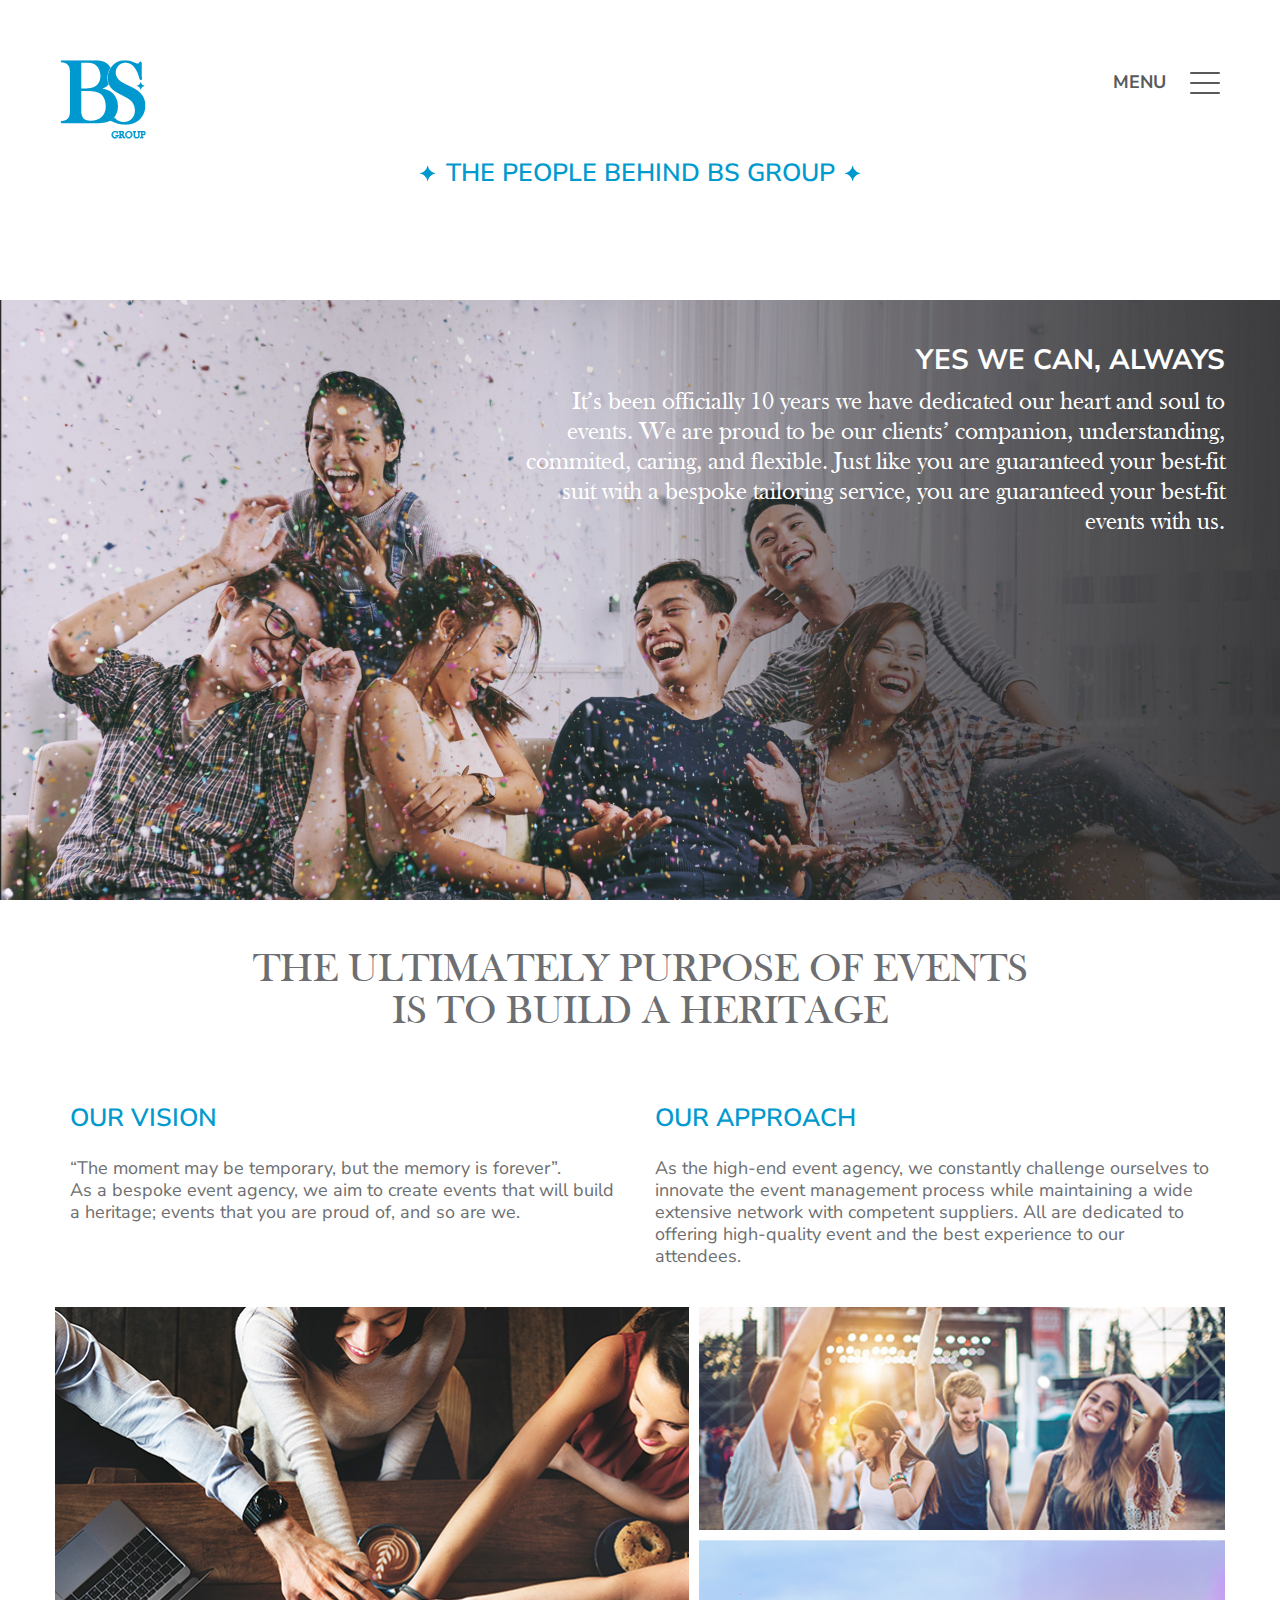
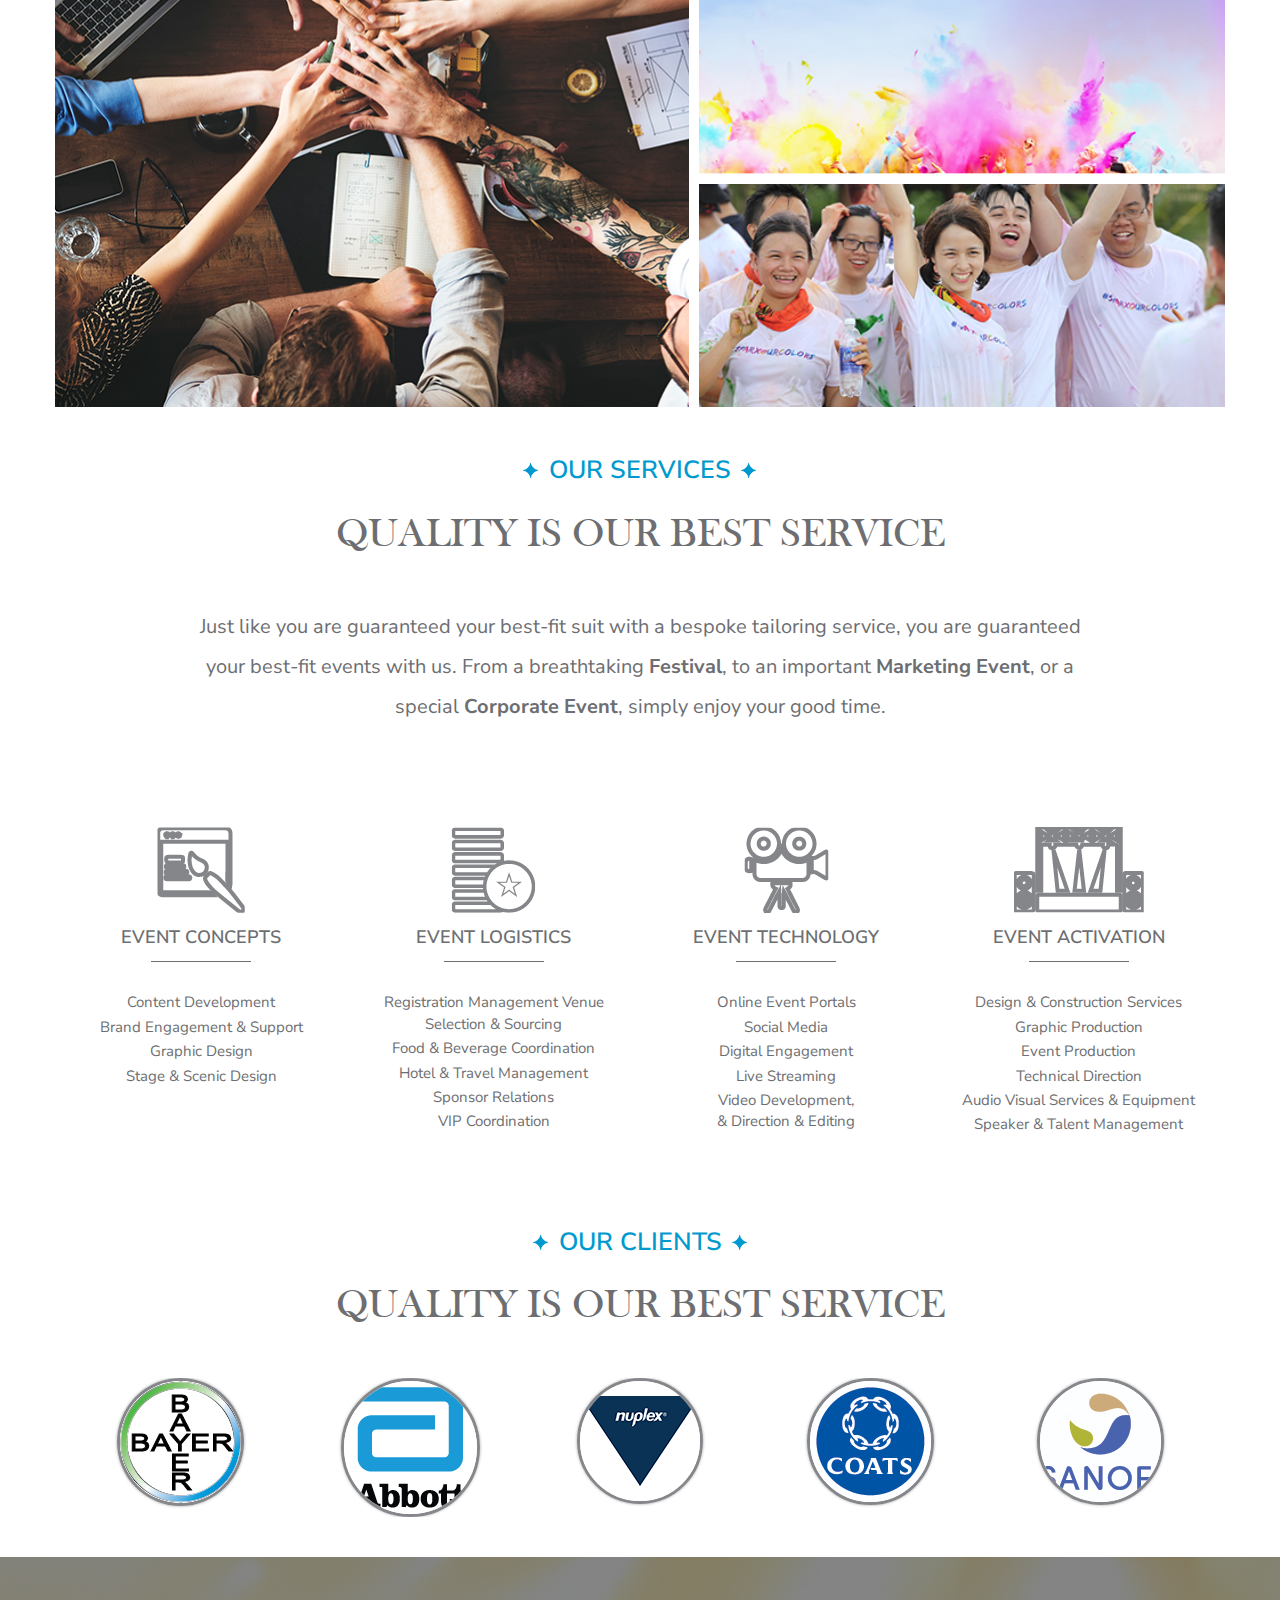
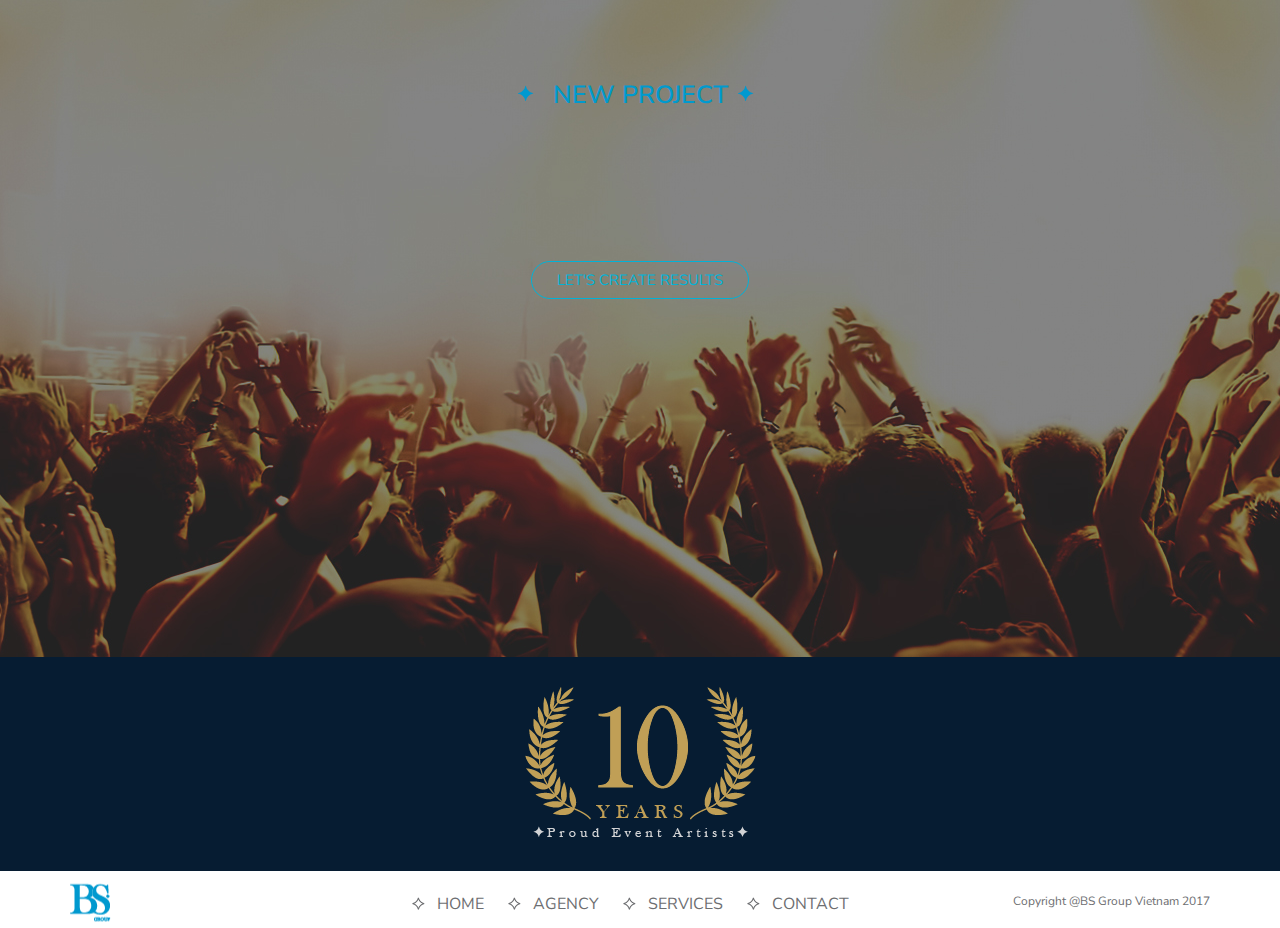
==== commit 69bc2dc8: "final v1" ====
--- a/agency.html
+++ b/agency.html
@@ -2,7 +2,7 @@
 <html lang="en">
 <head>
 	<meta charset="UTF-8">
-	<!-- <meta name="viewport" content="width=device-width, initial-scale=1"> -->
+	<meta name="viewport" content="width=device-width, initial-scale=1">
 
 	<link rel="stylesheet" href="css/bootstrap.css">
 	<link rel="stylesheet" href="css/animate.css">
@@ -45,7 +45,7 @@
 	})
 	</script>
 
-	<title>Agency</title>
+	<title>BS Group - Bespoke Event Agency - About Us</title>
 </head>
 <body class="page-level-2">
 	<div class="header">
@@ -62,10 +62,10 @@
 			<ul class="main-navigation">
 				<li><a href="agency.html">Agency</a></li>
 				<li><a href="agency.html">Services</a></li>
-				<li><a href="product.html">Projects</a></li>
+				<!-- <li><a href="product.html">Projects</a></li> -->
 				<li><a href="agency.html">Clients</a></li>
 				<li><a href="contact.html">Contact</a></li>
-				<li><a href="agency.html">PLAN YOU NEXT WITH US</a></li>
+				<li><a href="agency.html">PLANT YOU NEXT EVENT WITH US</a></li>
 			</ul>
 		</nav>
 	</div>
@@ -218,41 +218,30 @@
 				<div class="swiper-container" id="swiper-partner">
 					<div class="swiper-wrapper">
 						<div class="swiper-slide">
-							<img src="images/agency/logo-lorem.png" class="img-responsive img-circle logo-partner" alt="">
-						</div>
-						<div class="swiper-slide">
-							<img src="images/agency/logo-lorem.png" class="img-responsive img-circle logo-partner" alt="">
-						</div>
-						<div class="swiper-slide">
-							<img src="images/agency/logo-lorem.png" class="img-responsive img-circle logo-partner" alt="">
-						</div>
-						<div class="swiper-slide">
-							<img src="images/agency/logo-lorem.png" class="img-responsive img-circle logo-partner" alt="">
-						</div>
-						<div class="swiper-slide">
-							<img src="images/agency/logo-lorem.png" class="img-responsive img-circle logo-partner" alt="">
-						</div>
-						<div class="swiper-slide">
-							<img src="images/agency/logo-lorem.png" class="img-responsive img-circle logo-partner" alt="">
-						</div>
-						<div class="swiper-slide">
-							<img src="images/agency/logo-lorem.png" class="img-responsive img-circle logo-partner" alt="">
-						</div>
-						<div class="swiper-slide">
-							<img src="images/agency/logo-lorem.png" class="img-responsive img-circle logo-partner" alt="">
-						</div>
-						<div class="swiper-slide">
-							<img src="images/agency/logo-lorem.png" class="img-responsive img-circle logo-partner" alt="">
-						</div>
-						<div class="swiper-slide">
-							<img src="images/agency/logo-lorem.png" class="img-responsive img-circle logo-partner" alt="">
-						</div>
-						<div class="swiper-slide">
-							<img src="images/agency/logo-lorem.png" class="img-responsive img-circle logo-partner" alt="">
-						</div>
-						<div class="swiper-slide">
-							<img src="images/agency/logo-lorem.png" class="img-responsive img-circle logo-partner" alt="">
-						</div>
+							<img src="images/customer-logo/bayer.jpg" class="img-responsive img-circle logo-partner" alt="">
+						</div>
+						<div class="swiper-slide">
+							<img src="images/customer-logo/abbott.jpg" class="img-responsive img-circle logo-partner" alt="">
+						</div>
+						<div class="swiper-slide">
+							<img src="images/customer-logo/nuplex.png" class="img-responsive img-circle logo-partner" alt="">
+						</div>
+						<div class="swiper-slide">
+							<img src="images/customer-logo/coatphongphu.jpg" class="img-responsive img-circle logo-partner" alt="">
+						</div>
+						<div class="swiper-slide">
+							<img src="images/customer-logo/sanofi.jpg" class="img-responsive img-circle logo-partner" alt="">
+						</div>
+						<div class="swiper-slide">
+							<img src="images/customer-logo/Syngenta.jpg" class="img-responsive img-circle logo-partner" alt="">
+						</div>
+						<div class="swiper-slide">
+							<img src="images/customer-logo/vietsopetro.jpg" class="img-responsive img-circle logo-partner" alt="">
+						</div>
+						<div class="swiper-slide">
+							<img src="images/customer-logo/wanek.jpg" class="img-responsive img-circle logo-partner" alt="">
+						</div>
+
 					</div>
 				</div>
 			</div>
@@ -292,4 +281,4 @@
 	<script src="js/menu/classie.js"></script>
 	<script src="js/menu/demo1.js"></script>
 </body>
-</html>+</html>
--- a/css/agency.css
+++ b/css/agency.css
@@ -1,1412 +1,3 @@
-@import url(../fonts/gothambook/font.css);
-@import url(../fonts/baskvill/font.css);
-/* COLOR */
-/* line 30, C:/xampp/htdocs/bs/sass/_define.scss */
-* {
-  margin: 0;
-  padding: 0;
-}
+@import url(../fonts/gothambook/font.css);@import url(../fonts/baskvill/font.css);@import url("https://fonts.googleapis.com/css?family=Nunito+Sans:300,400,600,700,800");*{margin:0;padding:0}html,body{width:100%;height:100%}html{font-size:62.5%}body{font-family:'Nunito Sans', sans-serif}ul{margin:0;padding:0}h1,h2,h3,h4,p{margin:0;padding:0;font-size:1.8rem}a:hover,a:focus{text-decoration:none;outline:none}div.clear{clear:both}.hide-ani{visibility:hidden;opacity:0}.show-ani{visibility:visible}.header{position:absolute;width:100%;padding:6rem 6rem 0;z-index:1000;top:0;left:0}@media screen and (min-width: 320px) and (max-width: 769px){.header{padding:1.5rem 1.5rem 0}}.header .wrap-header{position:relative}.header .wrap-header a.logo{float:left}.header .wrap-header a.logo img{transition:all 0.3s;-webkit-transition:all 0.3s;-moz-transition:all 0.3s}.header .wrap-header button.btn-wrap-menu{position:absolute;right:0;top:10px;background:none;border:none;outline:none}.header .wrap-header button.btn-wrap-menu span.text-menu{font-size:1.8rem;font-family:'Nunito Sans', sans-serif;font-weight:bold;color:white;display:inline-block;vertical-align:middle;text-transform:uppercase}@media screen and (min-width: 320px) and (max-width: 480px){.header .wrap-header button.btn-wrap-menu span.text-menu{font-size:1.5rem}}.header .wrap-header button.btn-wrap-menu span.icon-bar{display:inline-block;vertical-align:middle;height:2px;width:30px;border-radius:3px;background:white;position:relative;margin-left:20px;transition:all 0.3s;-webkit-transition:all 0.3s;-moz-transition:all 0.3s}.header .wrap-header button.btn-wrap-menu span.icon-bar:before,.header .wrap-header button.btn-wrap-menu span.icon-bar:after{content:'';display:inline-block;position:absolute;height:2px;width:30px;border-radius:3px;background:white;left:0;transform:rotate(0deg);-webkit-transform:rotate(0deg);-moz-transform:rotate(0deg);transition:all 0.3s;-webkit-transition:all 0.3s;-moz-transition:all 0.3s}.header .wrap-header button.btn-wrap-menu span.icon-bar:before{top:-10px}.header .wrap-header button.btn-wrap-menu span.icon-bar:after{bottom:-10px}.header .wrap-header button.btn-wrap-menu.btn-close span.icon-bar{background:transparent}.header .wrap-header button.btn-wrap-menu.btn-close span.icon-bar:before{top:0;transform:rotate(45deg);-webkit-transform:rotate(45deg);-moz-transform:rotate(45deg)}.header .wrap-header button.btn-wrap-menu.btn-close span.icon-bar:after{bottom:0;transform:rotate(135deg);-webkit-transform:rotate(135deg);-moz-transform:rotate(135deg)}i.ic-scrolldown{position:absolute;bottom:15%;left:50%;transform:translateX(-50%);-moz-transform:translateX(-50%);-webkit-transform:translateX(-50%);display:block;width:27px;height:42px;background:url("../images/ic-scrolldown.png") no-repeat;animation:ani-btn 2s linear 0.8s infinite alternate;-webkit-animation:ani-btn 2s linear 0.8s infinite alternate;-moz-animation:ani-btn 2s linear 0.8s infinite alternate;cursor:pointer}@media screen and (max-width: 1024px){i.ic-scrolldown{bottom:10%;animation:none;-webkit-animation:none;-moz-animation:none}}@media screen and (min-width: 320px) and (max-width: 480px){i.ic-scrolldown{display:none}}.footer{padding:1.2rem 0}.footer .wrap-footer-bar{position:relative}.footer img.logo-footer{position:absolute;top:50%;transform:translateY(-55%);-webkit-transform:translateY(-55%);-moz-transform:translateY(-55%)}@media screen and (min-width: 320px) and (max-width: 769px){.footer img.logo-footer{margin:0 auto 1rem;position:static;top:auto;transform:none;-webkit-transform:none;-moz-transform:none}}.footer ul.list-footer{margin-top:1rem;display:block;text-align:center}@media screen and (min-width: 320px) and (max-width: 769px){.footer ul.list-footer{display:block;text-align:center;margin:0.7rem 0}}.footer ul.list-footer li{display:inline-block;padding:0 2rem;position:relative;padding-left:25px}.footer ul.list-footer li:last-child{margin-right:0}.footer ul.list-footer li:before{content:'';position:absolute;top:4px;left:0;display:block;width:19px;height:19px;background:url("../images/ic-text-footer.png") no-repeat;transition:all 0.3s;-webkit-transition:all 0.3s;-moz-transition:all 0.3s}@media screen and (min-width: 320px) and (max-width: 769px){.footer ul.list-footer li{padding:0 10px}.footer ul.list-footer li:before{display:none}}.footer ul.list-footer li a{display:block;color:#6d6e71;text-transform:uppercase;font-size:1.6rem;font-family:'Nunito Sans', sans-serif;transition:all 0.3s;-webkit-transition:all 0.3s;-moz-transition:all 0.3s}@media screen and (min-width: 481px) and (max-width: 769px){.footer ul.list-footer li a{font-size:1.4rem}}@media screen and (min-width: 320px) and (max-width: 480px){.footer ul.list-footer li a{font-size:1.2rem}}.footer ul.list-footer li:hover:before{background:url("../images/ic-text-footer-hover.png") no-repeat}@media screen and (min-width: 320px) and (max-width: 769px){.footer ul.list-footer li:hover:before{background:none}}.footer ul.list-footer li:hover a{font-weight:bold}.footer p.copyright{font-family:'Nunito Sans', sans-serif;font-size:1.2rem;color:#6d6e71;position:absolute;right:0;top:0rem}@media screen and (min-width: 320px) and (max-width: 769px){.footer p.copyright{text-align:center;position:static}}.tenyear-footer{padding:3rem 0;width:100%;background:#061c32}.tenyear-footer img{margin:0 auto}@media screen and (min-width: 320px) and (max-width: 480px){.tenyear-footer img{transform:scale(0.8);-webkit-transform:scale(0.8);-moz-transform:scale(0.8)}}.overlay-menu{position:fixed;width:100%;height:100%;top:0;left:0;background:#2a2a2a;opacity:1;z-index:100}.overlay-menu nav{text-align:center;top:50%;height:60%;-moz-transform:translateY(-50%);-webkit-transform:translateY(-50%);transform:translateY(-50%)}@media screen and (min-width: 320px) and (max-width: 480px){.overlay-menu nav{width:80%;top:60%}}.overlay-menu nav ul{padding:0;margin:0 auto;display:inline-block;height:100%;position:relative}@media screen and (min-width: 481px) and (max-width: 769px){.overlay-menu nav ul{margin-top:3.5rem}}.overlay-menu nav ul li{display:block;height:calc(100% / 8);min-height:2rem;-moz-backface-visibility:hidden;-webkit-backface-visibility:hidden;backface-visibility:hidden}@media screen and (min-width: 320px) and (max-width: 480px){.overlay-menu nav ul li{min-height:auto;height:calc(100% / 10)}}.overlay-menu nav ul li a{font-family:'Nunito Sans', sans-serif;font-size:2.5rem;font-weight:300;display:block;color:#fff;text-transform:uppercase;transition:all 0.3s;-webkit-transition:all 0.3s;-moz-transition:all 0.3s}.overlay-menu nav ul li a:hover{color:#00b3d8}@media screen and (min-width: 481px) and (max-width: 769px){.overlay-menu nav ul li a{font-size:2rem}}@media screen and (min-width: 320px) and (max-width: 480px){.overlay-menu nav ul li a{font-size:1.6rem}}.overlay-door{visibility:hidden;width:0;left:50%;-moz-transform:translateX(-50%);-webkit-transform:translateX(-50%);transform:translateX(-50%);-moz-transition:width 0.5s 0.1s, visibility 0s 0.8s;-webkit-transition:width 0.5s 0.1s, visibility 0s 0.8s;transition:width 0.5s 0.1s, visibility 0s 0.8s}.overlay-door.open{visibility:visible;width:101%;-webkit-transition:width 0.5s;-moz-transition:width 0.5s;transition:width 0.5s}.overlay-door nav{position:absolute;left:50%;-moz-transform:translateY(-50%) translateX(-50%);-webkit-transform:translateY(-50%) translateX(-50%);transform:translateY(-50%) translateX(-50%)}.overlay-door nav,.overlay-door .overlay-close{opacity:0;visibility:hidden;-moz-transition:0.3s 0.5s;-webkit-transition:0.3s 0.5s;transition:0.3s 0.5s}.overlay-door.open nav,.overlay-door.open .overlay-close{opacity:1;visibility:visible;-moz-transition:0.3s 0.1s;-webkit-transition:0.3s 0.1s;transition:0.3s 0.1s;-moz-transform:translateY(-50%) translateX(-50%);-webkit-transform:translateY(-50%) translateX(-50%);transform:translateY(-50%) translateX(-50%)}.overlay-door.close nav{-webkit-transition-delay:0.1s;-moz-transition-delay:0.1s;transition-delay:0.1s;-moz-transform:translateY(-50%) translateX(-50%);-webkit-transform:translateY(-50%) translateX(-50%);transform:translateY(-50%) translateX(-50%)}@media screen and (max-height: 30.5rem){.overlay nav{height:70%;font-size:34px}.overlay ul li{min-height:34px}}.background-area{width:100%;height:700px;background:url("../images/bg-section3.jpg") no-repeat;background-size:cover}@media screen and (min-width: 320px) and (max-width: 480px){.background-area{height:400px}}.background-area .center{height:100%;width:100%}.background-area .center .v-center{height:100%;width:100%;text-align:center;padding-top:12.5rem}.background-area .center .v-center h2.title{margin-bottom:3rem;font-size:2.5rem;font-family:'Nunito Sans', sans-serif;font-weight:600;color:#009ace;text-transform:uppercase;vertical-align:middle}.background-area .center .v-center h2.title i.ic-text{display:inline-block;width:25px;height:25px;background:url("../images/ic-text.png") no-repeat;vertical-align:middle}.background-area .center .v-center h2.title i.ic-text.left{margin-right:1rem}.background-area .center .v-center h2.title i.ic-text.right{margin-left:1rem}@media screen and (min-width: 320px) and (max-width: 480px){.background-area .center .v-center h2.title{font-size:2.5rem;margin-bottom:2rem}}@media screen and (max-width: 480px){.background-area .center .v-center h2.title{font-size:2rem;margin-bottom:1.5rem}}.background-area .center .v-center p.sub-title{max-width:90%;margin:0 auto 4rem;font-size:4rem;font-family:'Baskerville Old Face';line-height:4.5rem;text-transform:uppercase;color:white}@media screen and (min-width: 320px) and (max-width: 480px){.background-area .center .v-center p.sub-title{font-size:3.5rem;line-height:4rem;margin-bottom:2.5rem}}@media screen and (max-width: 480px){.background-area .center .v-center p.sub-title{font-size:1.8rem;margin-bottom:2.8rem;line-height:3rem}}.background-area .center .v-center a.readmore{font-size:1.5rem;padding:8px 25px;color:#00b3d8;border-radius:20px;border:1px solid #00b3d8;text-transform:uppercase;transition:all 0.3s;-webkit-transition:all 0.3s;-moz-transition:all 0.3s}.background-area .center .v-center a.readmore:hover{background:#00b3d8;color:white}@media screen and (max-width: 480px){.background-area .center .v-center a.readmore{font-size:1.2rem;padding:5px 18px}}body.page-level-2 .header button.btn-wrap-menu span.text-menu{font-size:1.8rem;font-family:'Nunito Sans', sans-serif;font-weight:bold;color:#58595b;display:inline-block;vertical-align:middle;text-transform:uppercase}@media screen and (max-width: 480px){body.page-level-2 .header button.btn-wrap-menu span.text-menu{font-size:1.5rem}}body.page-level-2 .header button.btn-wrap-menu span.icon-bar{display:inline-block;vertical-align:middle;height:2px;width:30px;border-radius:3px;background:#58595b;position:relative;margin-left:20px;transition:all 0.3s;-webkit-transition:all 0.3s;-moz-transition:all 0.3s}body.page-level-2 .header button.btn-wrap-menu span.icon-bar:before,body.page-level-2 .header button.btn-wrap-menu span.icon-bar:after{content:'';display:inline-block;position:absolute;height:2px;width:30px;border-radius:3px;background:#58595b;left:0;transform:rotate(0deg);-webkit-transform:rotate(0deg);-moz-transform:rotate(0deg);transition:all 0.3s;-webkit-transition:all 0.3s;-moz-transition:all 0.3s}.section01{width:100%;height:100%}@media screen and (min-height: 350px) and (max-height: 650px) and (min-width: 900px){.section01{height:auto}}@media screen and (min-width: 320px) and (max-width: 480px){.section01{height:auto}}.section01 .title-container{width:100%;height:30rem}@media screen and (min-height: 350px) and (max-height: 650px) and (min-width: 900px){.section01 .title-container{height:auto;padding:5rem 0}}@media screen and (min-width: 320px) and (max-width: 480px){.section01 .title-container{height:auto}}.section01 .title-container div.wrap-title{padding-top:16rem}@media screen and (min-width: 320px) and (max-width: 480px){.section01 .title-container div.wrap-title{padding-top:15rem}}.section01 .title-container div.wrap-title h2.title{text-align:center;margin-bottom:3rem;font-size:2.5rem;font-family:'Nunito Sans', sans-serif;font-weight:600;color:#009ace;text-transform:uppercase;vertical-align:baseline}@media screen and (min-width: 320px) and (max-width: 480px){.section01 .title-container div.wrap-title h2.title{font-size:1.7rem;margin-bottom:2.2rem}}.section01 .title-container div.wrap-title h2.title i.ic-text{display:inline-block;width:16px;height:16px;background:url("../images/ic-text.png") no-repeat;vertical-align:baseline}.section01 .title-container div.wrap-title h2.title i.ic-text.left{margin-right:1rem}.section01 .title-container div.wrap-title h2.title i.ic-text.right{margin-left:1rem}@media screen and (min-width: 320px) and (max-width: 769px){.section01 .title-container div.wrap-title h2.title i.ic-text{vertical-align:top}}.section01 .content01{width:100%;height:calc(100% - 30rem);background:url("../images/agency/bg01.jpg") no-repeat;background-size:cover}@media screen and (min-height: 350px) and (max-height: 650px) and (min-width: 900px){.section01 .content01{height:auto;min-height:400px}}@media screen and (min-width: 320px) and (max-width: 480px){.section01 .content01{height:auto;min-height:400px}}.section01 .content01 .fullheight{min-height:100%;position:relative}.section01 .content01 .fullheight .wrap-content{position:absolute;top:4rem;right:0rem;max-width:70rem;text-align:right}@media screen and (min-width: 320px) and (max-width: 480px){.section01 .content01 .fullheight .wrap-content{position:static;top:auto;left:auto;max-width:none;padding:1rem 1.5rem;background:rgba(0,0,0,0.5);margin-top:1.5rem;text-align:center}}.section01 .content01 .fullheight .wrap-content p.big-text{font-size:2.8rem;margin-bottom:0.8rem;font-family:'Nunito Sans', sans-serif;font-weight:bold;color:white;text-transform:uppercase}@media screen and (min-height: 350px) and (max-height: 650px) and (min-width: 900px){.section01 .content01 .fullheight .wrap-content p.big-text{font-size:2.4rem}}@media screen and (min-width: 320px) and (max-width: 480px){.section01 .content01 .fullheight .wrap-content p.big-text{font-size:2rem;margin-bottom:1rem}}.section01 .content01 .fullheight .wrap-content p.small-text{font-family:'Baskerville Old Face';font-size:2.5rem;color:white;line-height:3rem}@media screen and (min-height: 350px) and (max-height: 650px) and (min-width: 900px){.section01 .content01 .fullheight .wrap-content p.small-text{font-size:2rem}}@media screen and (min-width: 320px) and (max-width: 480px){.section01 .content01 .fullheight .wrap-content p.small-text{font-size:1.5rem;line-height:2.3rem}}.section02{padding-top:5rem}@media screen and (min-width: 320px) and (max-width: 480px){.section02{padding-top:3rem}}.section02 .top-section{margin-bottom:4rem}.section02 .top-section h2.title{text-align:center;font-size:4rem;line-height:4.2rem;color:#6d6e71;font-family:'Baskerville Old Face';margin-bottom:7rem;text-transform:uppercase}@media screen and (min-height: 350px) and (max-height: 650px) and (min-width: 900px){.section02 .top-section h2.title{font-size:3rem;line-height:3.8rem}}@media screen and (min-width: 320px) and (max-width: 480px){.section02 .top-section h2.title{font-size:1.6rem;line-height:2.4rem;margin-bottom:3rem}}@media screen and (min-width: 481px) and (max-width: 769px){.section02 .top-section h2.title{font-size:3.2rem;line-height:3.8rem}}@media screen and (min-width: 320px) and (max-width: 480px){.section02 .top-section .each-vision{margin-bottom:2.5rem}}@media screen and (min-width: 481px) and (max-width: 769px){.section02 .top-section .each-vision{margin-bottom:2.5rem}}.section02 .top-section .each-vision h3.title-level-2{font-family:'Nunito Sans', sans-serif;color:#009ace;font-size:2.5rem;line-height:2.8rem;font-weight:600;margin-bottom:2.5rem}@media screen and (min-height: 350px) and (max-height: 650px) and (min-width: 900px){.section02 .top-section .each-vision h3.title-level-2{font-size:2.2rem}}@media screen and (min-width: 320px) and (max-width: 480px){.section02 .top-section .each-vision h3.title-level-2{font-size:2rem;margin-bottom:1rem}}.section02 .top-section .each-vision p.description{font-size:1.8rem;font-family:'Nunito Sans', sans-serif;color:#6d6e71;line-height:2.2rem}@media screen and (min-width: 320px) and (max-width: 480px){.section02 .top-section .each-vision p.description{font-size:1.5rem}}.section02 .bottom-section{height:70rem}@media screen and (min-width: 320px) and (max-width: 480px){.section02 .bottom-section{height:auto}}.section02 .bottom-section .fullheight{height:100%;min-height:100%;position:relative}@media screen and (min-width: 320px) and (max-width: 480px){.section02 .bottom-section .fullheight{height:auto;min-height:auto}}.section02 .bottom-section .fullheight .left-img{position:absolute;height:100%;width:55%;padding-right:1rem;left:0;top:0}.section02 .bottom-section .fullheight .left-img .img-container{width:100%;min-height:100%;background:url("../images/agency/img01.jpg") no-repeat;background-size:cover;background-repeat:no-repeat}@media screen and (min-width: 320px) and (max-width: 480px){.section02 .bottom-section .fullheight .left-img{position:static;height:20rem;width:100%;padding:0;margin-bottom:1rem}}.section02 .bottom-section .fullheight .right-img{position:absolute;width:45%;height:calc(100%/3);right:0}.section02 .bottom-section .fullheight .right-img .img-container{width:100%;height:100%;background-size:cover}@media screen and (min-width: 320px) and (max-width: 480px){.section02 .bottom-section .fullheight .right-img{position:static;height:20rem;width:100%;padding:0;margin-bottom:1rem}}.section02 .bottom-section .fullheight .right-img.right-top-img{top:0;padding-bottom:1rem}.section02 .bottom-section .fullheight .right-img.right-top-img .img-container{background-image:url("../images/agency/img02.jpg");background-repeat:no-repeat;background-size:cover}@media screen and (min-width: 320px) and (max-width: 480px){.section02 .bottom-section .fullheight .right-img.right-top-img{padding:0}}.section02 .bottom-section .fullheight .right-img.right-bottom-img{padding-top:1rem;bottom:0}.section02 .bottom-section .fullheight .right-img.right-bottom-img .img-container{background-image:url("../images/agency/img04.jpg");background-repeat:no-repeat;background-size:cover}@media screen and (min-width: 320px) and (max-width: 480px){.section02 .bottom-section .fullheight .right-img.right-bottom-img{padding:0}}.section02 .bottom-section .fullheight .right-img.right-middle-img{background-image:url("../images/agency/img03.jpg");top:50%;transform:translateY(-50%);-webkit-transform:translateY(-50%);-moz-transform:translateY(-50%);background-repeat:no-repeat;background-size:cover}@media screen and (min-width: 320px) and (max-width: 480px){.section02 .bottom-section .fullheight .right-img.right-middle-img{transform:none;-webkit-transform:none;-moz-transform:none}}.section03,.section04{padding-top:5rem;margin-bottom:4rem}@media screen and (min-width: 320px) and (max-width: 480px){.section03,.section04{padding-top:3rem}}.section03 .title-container,.section04 .title-container{margin-bottom:3rem}.section03 .title-container .wrap-title h2.title,.section04 .title-container .wrap-title h2.title{text-align:center;margin-bottom:3rem;font-size:2.5rem;font-family:'Nunito Sans', sans-serif;font-weight:600;color:#009ace;text-transform:uppercase;vertical-align:baseline}@media screen and (min-width: 320px) and (max-width: 480px){.section03 .title-container .wrap-title h2.title,.section04 .title-container .wrap-title h2.title{font-size:1.8rem;margin-bottom:3rem}}.section03 .title-container .wrap-title h2.title i.ic-text,.section04 .title-container .wrap-title h2.title i.ic-text{display:inline-block;width:16px;height:16px;background:url("../images/ic-text.png") no-repeat;vertical-align:baseline}.section03 .title-container .wrap-title h2.title i.ic-text.left,.section04 .title-container .wrap-title h2.title i.ic-text.left{margin-right:1rem}.section03 .title-container .wrap-title h2.title i.ic-text.right,.section04 .title-container .wrap-title h2.title i.ic-text.right{margin-left:1rem}@media screen and (max-width: 480px){.section03 .title-container .wrap-title h2.title i.ic-text,.section04 .title-container .wrap-title h2.title i.ic-text{vertical-align:bottom}}.section03 .title-container .wrap-title p.sub-title,.section04 .title-container .wrap-title p.sub-title{font-size:4rem;line-height:4.2rem;text-transform:capitalize;color:#6d6e71;text-align:center;margin-bottom:5rem;font-family:'Baskerville Old Face';text-transform:uppercase}.section03 .title-container .wrap-title p.sub-title.margin-bot,.section04 .title-container .wrap-title p.sub-title.margin-bot{margin-bottom:3rem}@media screen and (min-height: 350px) and (max-height: 650px) and (min-width: 900px){.section03 .title-container .wrap-title p.sub-title,.section04 .title-container .wrap-title p.sub-title{font-size:3rem;line-height:3.8rem}}@media screen and (min-width: 320px) and (max-width: 480px){.section03 .title-container .wrap-title p.sub-title,.section04 .title-container .wrap-title p.sub-title{font-size:2rem;line-height:2.6rem;margin-bottom:1.5rem}.section03 .title-container .wrap-title p.sub-title.margin-bot,.section04 .title-container .wrap-title p.sub-title.margin-bot{margin-bottom:1.5rem}}@media screen and (min-width: 481px) and (max-width: 769px){.section03 .title-container .wrap-title p.sub-title,.section04 .title-container .wrap-title p.sub-title{font-size:3rem;line-height:3.8rem}}.section03 .title-container .wrap-title p.description,.section04 .title-container .wrap-title p.description{font-size:2rem;line-height:4rem;font-family:'Nunito Sans', sans-serif;max-width:80%;margin:0 auto;text-align:center;margin-bottom:7rem;color:#6d6e71}@media screen and (min-width: 320px) and (max-width: 480px){.section03 .title-container .wrap-title p.description,.section04 .title-container .wrap-title p.description{font-size:1,6rem;line-height:3rem;max-width:none}}@media screen and (min-width: 320px) and (max-width: 480px){.section03 .content03 .each-service,.section04 .content03 .each-service{margin-bottom:2rem}}@media screen and (min-width: 481px) and (max-width: 769px){.section03 .content03 .each-service,.section04 .content03 .each-service{margin-bottom:2rem}}.section03 .content03 .each-service img.img-service,.section04 .content03 .each-service img.img-service{margin:0 auto 1.5rem}.section03 .content03 .each-service h4.name-service,.section04 .content03 .each-service h4.name-service{font-size:1.8rem;text-transform:uppercase;margin-bottom:3rem;padding-bottom:1.5rem;font-family:'Nunito Sans', sans-serif;position:relative;color:#6d6e71;text-align:center;font-weight:600}.section03 .content03 .each-service h4.name-service:after,.section04 .content03 .each-service h4.name-service:after{content:'';display:block;position:absolute;height:1px;width:100px;background:#6d6e71;margin:0 auto;left:50%;bottom:0;transform:translateX(-50%);-webkit-transform:translateX(-50%);-moz-transform:translateX(-50%)}.section03 .content03 .each-service .description ul.list-des,.section04 .content03 .each-service .description ul.list-des{display:block;list-style:none}.section03 .content03 .each-service .description ul.list-des li,.section04 .content03 .each-service .description ul.list-des li{margin-bottom:0.3rem;text-align:center;font-size:1.5rem;color:#6d6e71;font-family:'Nunito Sans', sans-serif}.section04 img.logo-partner{border:3px solid #86878b;margin:0 auto;box-shadow:0 0 3px #a0a1a4}
 
-/* line 31, C:/xampp/htdocs/bs/sass/_define.scss */
-html, body {
-  width: 100%;
-  height: 100%;
-}
-
-/* line 32, C:/xampp/htdocs/bs/sass/_define.scss */
-html {
-  font-size: 62.5%;
-}
-
-/* line 33, C:/xampp/htdocs/bs/sass/_define.scss */
-body {
-  font-family: 'GothamBook';
-}
-
-/* line 35, C:/xampp/htdocs/bs/sass/_define.scss */
-ul {
-  margin: 0;
-  padding: 0;
-}
-
-/* line 39, C:/xampp/htdocs/bs/sass/_define.scss */
-h1, h2, h3, h4, p {
-  margin: 0;
-  padding: 0;
-  font-size: 1.8rem;
-}
-
-/* line 40, C:/xampp/htdocs/bs/sass/_define.scss */
-a:hover, a:focus {
-  text-decoration: none;
-  outline: none;
-}
-
-/* line 42, C:/xampp/htdocs/bs/sass/_define.scss */
-div.clear {
-  clear: both;
-}
-
-/* line 45, C:/xampp/htdocs/bs/sass/_define.scss */
-.hide-ani {
-  visibility: hidden;
-  opacity: 0;
-}
-
-/* line 46, C:/xampp/htdocs/bs/sass/_define.scss */
-.show-ani {
-  visibility: visible;
-}
-
-/* line 47, C:/xampp/htdocs/bs/sass/_define.scss */
-.header {
-  position: absolute;
-  width: 100%;
-  padding: 6rem 6rem 0;
-  z-index: 1000;
-  top: 0;
-  left: 0;
-}
-
-@media screen and (max-width: 767px) {
-  /* line 47, C:/xampp/htdocs/bs/sass/_define.scss */
-  .header {
-    padding: 1.5rem 1.5rem 0;
-  }
-}
-
-/* line 57, C:/xampp/htdocs/bs/sass/_define.scss */
-.header .wrap-header {
-  position: relative;
-}
-
-/* line 59, C:/xampp/htdocs/bs/sass/_define.scss */
-.header .wrap-header a.logo {
-  float: left;
-}
-
-/* line 61, C:/xampp/htdocs/bs/sass/_define.scss */
-.header .wrap-header a.logo img {
-  transition: all 0.3s;
-  -webkit-transition: all 0.3s;
-  -moz-transition: all 0.3s;
-}
-
-/* line 66, C:/xampp/htdocs/bs/sass/_define.scss */
-.header .wrap-header button.btn-wrap-menu {
-  position: absolute;
-  right: 0;
-  top: 10px;
-  background: none;
-  border: none;
-  outline: none;
-}
-
-/* line 73, C:/xampp/htdocs/bs/sass/_define.scss */
-.header .wrap-header button.btn-wrap-menu span.text-menu {
-  font-size: 1.8rem;
-  font-family: 'GothamBook';
-  font-weight: bold;
-  color: white;
-  display: inline-block;
-  vertical-align: middle;
-  text-transform: uppercase;
-}
-
-@media screen and (max-width: 480px) {
-  /* line 73, C:/xampp/htdocs/bs/sass/_define.scss */
-  .header .wrap-header button.btn-wrap-menu span.text-menu {
-    font-size: 1.5rem;
-  }
-}
-
-/* line 85, C:/xampp/htdocs/bs/sass/_define.scss */
-.header .wrap-header button.btn-wrap-menu span.icon-bar {
-  display: inline-block;
-  vertical-align: middle;
-  height: 2px;
-  width: 30px;
-  border-radius: 3px;
-  background: white;
-  position: relative;
-  margin-left: 20px;
-  transition: all 0.3s;
-  -webkit-transition: all 0.3s;
-  -moz-transition: all 0.3s;
-}
-
-/* line 95, C:/xampp/htdocs/bs/sass/_define.scss */
-.header .wrap-header button.btn-wrap-menu span.icon-bar:before, .header .wrap-header button.btn-wrap-menu span.icon-bar:after {
-  content: '';
-  display: inline-block;
-  position: absolute;
-  height: 2px;
-  width: 30px;
-  border-radius: 3px;
-  background: white;
-  left: 0;
-  transform: rotate(0deg);
-  -webkit-transform: rotate(0deg);
-  -moz-transform: rotate(0deg);
-  transition: all 0.3s;
-  -webkit-transition: all 0.3s;
-  -moz-transition: all 0.3s;
-}
-
-/* line 109, C:/xampp/htdocs/bs/sass/_define.scss */
-.header .wrap-header button.btn-wrap-menu span.icon-bar:before {
-  top: -10px;
-}
-
-/* line 113, C:/xampp/htdocs/bs/sass/_define.scss */
-.header .wrap-header button.btn-wrap-menu span.icon-bar:after {
-  bottom: -10px;
-}
-
-/* line 119, C:/xampp/htdocs/bs/sass/_define.scss */
-.header .wrap-header button.btn-wrap-menu.btn-close span.icon-bar {
-  background: transparent;
-}
-
-/* line 122, C:/xampp/htdocs/bs/sass/_define.scss */
-.header .wrap-header button.btn-wrap-menu.btn-close span.icon-bar:before {
-  top: 0;
-  transform: rotate(45deg);
-  -webkit-transform: rotate(45deg);
-  -moz-transform: rotate(45deg);
-}
-
-/* line 128, C:/xampp/htdocs/bs/sass/_define.scss */
-.header .wrap-header button.btn-wrap-menu.btn-close span.icon-bar:after {
-  bottom: 0;
-  transform: rotate(135deg);
-  -webkit-transform: rotate(135deg);
-  -moz-transform: rotate(135deg);
-}
-
-/* line 138, C:/xampp/htdocs/bs/sass/_define.scss */
-i.ic-scrolldown {
-  position: absolute;
-  bottom: 15%;
-  left: 50%;
-  transform: translateX(-50%);
-  -moz-transform: translateX(-50%);
-  -webkit-transform: translateX(-50%);
-  display: block;
-  width: 27px;
-  height: 42px;
-  background: url("../images/ic-scrolldown.png") no-repeat;
-  animation: ani-btn 2s linear 0.8s infinite alternate;
-  -webkit-animation: ani-btn 2s linear 0.8s infinite alternate;
-  -moz-animation: ani-btn 2s linear 0.8s infinite alternate;
-  cursor: pointer;
-}
-
-@media screen and (max-width: 1024px) {
-  /* line 138, C:/xampp/htdocs/bs/sass/_define.scss */
-  i.ic-scrolldown {
-    bottom: 10%;
-    animation: none;
-    -webkit-animation: none;
-    -moz-animation: none;
-  }
-}
-
-@media screen and (max-width: 650px) and (max-height: 400px) and (orientation: landscape) {
-  /* line 138, C:/xampp/htdocs/bs/sass/_define.scss */
-  i.ic-scrolldown {
-    bottom: 5%;
-  }
-}
-
-@media screen and (max-width: 767px) {
-  /* line 138, C:/xampp/htdocs/bs/sass/_define.scss */
-  i.ic-scrolldown {
-    display: none;
-  }
-}
-
-/* FOOTER */
-/* line 169, C:/xampp/htdocs/bs/sass/_define.scss */
-.footer {
-  padding: 1.2rem 0;
-}
-
-/* line 171, C:/xampp/htdocs/bs/sass/_define.scss */
-.footer .wrap-footer-bar {
-  position: relative;
-}
-
-/* line 174, C:/xampp/htdocs/bs/sass/_define.scss */
-.footer img.logo-footer {
-  position: absolute;
-  top: 50%;
-  transform: translateY(-55%);
-  -webkit-transform: translateY(-55%);
-  -moz-transform: translateY(-55%);
-}
-
-@media screen and (max-width: 767px) {
-  /* line 174, C:/xampp/htdocs/bs/sass/_define.scss */
-  .footer img.logo-footer {
-    margin: 0 auto 1rem;
-    position: static;
-    top: auto;
-    transform: none;
-    -webkit-transform: none;
-    -moz-transform: none;
-  }
-}
-
-/* line 189, C:/xampp/htdocs/bs/sass/_define.scss */
-.footer ul.list-footer {
-  margin-top: 1rem;
-  display: block;
-  text-align: center;
-}
-
-@media screen and (max-width: 991px) {
-  /* line 189, C:/xampp/htdocs/bs/sass/_define.scss */
-  .footer ul.list-footer {
-    display: block;
-    text-align: center;
-    margin-top: 0.5rem;
-    margin-bottom: 2rem;
-  }
-}
-
-@media screen and (max-width: 767px) {
-  /* line 189, C:/xampp/htdocs/bs/sass/_define.scss */
-  .footer ul.list-footer {
-    display: block;
-    text-align: center;
-  }
-}
-
-/* line 203, C:/xampp/htdocs/bs/sass/_define.scss */
-.footer ul.list-footer li {
-  display: inline-block;
-  padding: 0 2rem;
-  position: relative;
-  padding-left: 25px;
-}
-
-/* line 207, C:/xampp/htdocs/bs/sass/_define.scss */
-.footer ul.list-footer li:last-child {
-  margin-right: 0;
-}
-
-/* line 212, C:/xampp/htdocs/bs/sass/_define.scss */
-.footer ul.list-footer li:before {
-  content: '';
-  position: absolute;
-  top: 4px;
-  left: 0;
-  display: block;
-  width: 19px;
-  height: 19px;
-  background: url("../images/ic-text-footer.png") no-repeat;
-  transition: all 0.3s;
-  -webkit-transition: all 0.3s;
-  -moz-transition: all 0.3s;
-}
-
-@media screen and (max-width: 1199px) {
-  /* line 203, C:/xampp/htdocs/bs/sass/_define.scss */
-  .footer ul.list-footer li {
-    margin-right: 2rem;
-    padding: 0;
-  }
-}
-
-@media screen and (max-width: 991px) {
-  /* line 203, C:/xampp/htdocs/bs/sass/_define.scss */
-  .footer ul.list-footer li {
-    margin-right: 1.5rem;
-  }
-  /* line 229, C:/xampp/htdocs/bs/sass/_define.scss */
-  .footer ul.list-footer li:before {
-    display: none;
-  }
-}
-
-@media screen and (max-width: 767px) {
-  /* line 203, C:/xampp/htdocs/bs/sass/_define.scss */
-  .footer ul.list-footer li {
-    padding-left: 0;
-    margin-right: 1.3rem;
-  }
-  /* line 236, C:/xampp/htdocs/bs/sass/_define.scss */
-  .footer ul.list-footer li:before {
-    display: none;
-  }
-}
-
-@media screen and (max-width: 480px) {
-  /* line 203, C:/xampp/htdocs/bs/sass/_define.scss */
-  .footer ul.list-footer li {
-    margin-right: 0.5rem;
-  }
-}
-
-/* line 243, C:/xampp/htdocs/bs/sass/_define.scss */
-.footer ul.list-footer li a {
-  display: block;
-  color: #6d6e71;
-  text-transform: uppercase;
-  font-size: 1.6rem;
-  font-family: 'GothamBook';
-  transition: all 0.3s;
-  -webkit-transition: all 0.3s;
-  -moz-transition: all 0.3s;
-}
-
-@media screen and (max-width: 1199px) {
-  /* line 243, C:/xampp/htdocs/bs/sass/_define.scss */
-  .footer ul.list-footer li a {
-    font-size: 1.4rem;
-  }
-}
-
-@media screen and (max-width: 767px) {
-  /* line 243, C:/xampp/htdocs/bs/sass/_define.scss */
-  .footer ul.list-footer li a {
-    font-size: 1.4rem;
-  }
-}
-
-@media screen and (max-width: 480px) {
-  /* line 243, C:/xampp/htdocs/bs/sass/_define.scss */
-  .footer ul.list-footer li a {
-    font-size: 1.2rem;
-  }
-}
-
-/* line 262, C:/xampp/htdocs/bs/sass/_define.scss */
-.footer ul.list-footer li:hover:before {
-  background: url("../images/ic-text-footer-hover.png") no-repeat;
-}
-
-@media screen and (max-width: 767px) {
-  /* line 262, C:/xampp/htdocs/bs/sass/_define.scss */
-  .footer ul.list-footer li:hover:before {
-    background: none;
-  }
-}
-
-/* line 268, C:/xampp/htdocs/bs/sass/_define.scss */
-.footer ul.list-footer li:hover a {
-  font-weight: bold;
-}
-
-/* line 274, C:/xampp/htdocs/bs/sass/_define.scss */
-.footer p.copyright {
-  font-family: 'GothamBook';
-  font-size: 1.2rem;
-  color: #6d6e71;
-  position: absolute;
-  right: 0;
-  top: 0rem;
-}
-
-@media screen and (max-width: 991px) {
-  /* line 274, C:/xampp/htdocs/bs/sass/_define.scss */
-  .footer p.copyright {
-    text-align: center;
-    position: static;
-  }
-}
-
-@media screen and (max-width: 767px) {
-  /* line 274, C:/xampp/htdocs/bs/sass/_define.scss */
-  .footer p.copyright {
-    text-align: center;
-    position: static;
-  }
-}
-
-/* line 297, C:/xampp/htdocs/bs/sass/_define.scss */
-.tenyear-footer {
-  padding: 3rem 0;
-  width: 100%;
-  background: #061c32;
-}
-
-/* line 301, C:/xampp/htdocs/bs/sass/_define.scss */
-.tenyear-footer img {
-  margin: 0 auto;
-}
-
-@media screen and (max-width: 480px) {
-  /* line 301, C:/xampp/htdocs/bs/sass/_define.scss */
-  .tenyear-footer img {
-    transform: scale(0.8);
-    -webkit-transform: scale(0.8);
-    -moz-transform: scale(0.8);
-  }
-}
-
-/* line 311, C:/xampp/htdocs/bs/sass/_define.scss */
-.overlay-menu {
-  position: fixed;
-  width: 100%;
-  height: 100%;
-  top: 0;
-  left: 0;
-  background: #2a2a2a;
-  opacity: 1;
-  z-index: 100;
-}
-
-/* line 321, C:/xampp/htdocs/bs/sass/_define.scss */
-.overlay-menu nav {
-  text-align: center;
-  top: 50%;
-  height: 60%;
-  -webkit-transform: translateY(-50%);
-  transform: translateY(-50%);
-}
-
-@media screen and (max-width: 480px) {
-  /* line 321, C:/xampp/htdocs/bs/sass/_define.scss */
-  .overlay-menu nav {
-    width: 80%;
-    top: 60%;
-  }
-}
-
-/* line 331, C:/xampp/htdocs/bs/sass/_define.scss */
-.overlay-menu nav ul {
-  padding: 0;
-  margin: 0 auto;
-  display: inline-block;
-  height: 100%;
-  position: relative;
-}
-
-/* line 337, C:/xampp/htdocs/bs/sass/_define.scss */
-.overlay-menu nav ul li {
-  display: block;
-  height: calc(100% / 8);
-  min-height: 2rem;
-  -webkit-backface-visibility: hidden;
-  backface-visibility: hidden;
-}
-
-@media screen and (max-width: 480px) {
-  /* line 337, C:/xampp/htdocs/bs/sass/_define.scss */
-  .overlay-menu nav ul li {
-    min-height: auto;
-    height: calc(100% / 10);
-  }
-}
-
-/* line 347, C:/xampp/htdocs/bs/sass/_define.scss */
-.overlay-menu nav ul li a {
-  font-family: 'GothamBook';
-  font-size: 2.5rem;
-  font-weight: 300;
-  display: block;
-  color: #fff;
-  text-transform: uppercase;
-  transition: all 0.3s;
-  -webkit-transition: all 0.3s;
-  -moz-transition: all 0.3s;
-}
-
-/* line 355, C:/xampp/htdocs/bs/sass/_define.scss */
-.overlay-menu nav ul li a:hover {
-  color: #00b3d8;
-}
-
-@media screen and (max-width: 767px) {
-  /* line 347, C:/xampp/htdocs/bs/sass/_define.scss */
-  .overlay-menu nav ul li a {
-    font-size: 2.5rem;
-  }
-}
-
-@media screen and (max-width: 480px) {
-  /* line 347, C:/xampp/htdocs/bs/sass/_define.scss */
-  .overlay-menu nav ul li a {
-    font-size: 1.6rem;
-  }
-}
-
-/* EFFECT */
-/* line 370, C:/xampp/htdocs/bs/sass/_define.scss */
-.overlay-door {
-  visibility: hidden;
-  width: 0;
-  left: 50%;
-  -webkit-transform: translateX(-50%);
-  transform: translateX(-50%);
-  -webkit-transition: width 0.5s 0.1s, visibility 0s 0.8s;
-  transition: width 0.5s 0.1s, visibility 0s 0.8s;
-}
-
-/* line 380, C:/xampp/htdocs/bs/sass/_define.scss */
-.overlay-door.open {
-  visibility: visible;
-  width: 101%;
-  -webkit-transition: width 0.5s;
-  transition: width 0.5s;
-}
-
-/* line 387, C:/xampp/htdocs/bs/sass/_define.scss */
-.overlay-door nav {
-  position: absolute;
-  left: 50%;
-  -webkit-transform: translateY(-50%) translateX(-50%) scale(0.1);
-  transform: translateY(-50%) translateX(-50%) scale(0.1);
-}
-
-/* line 394, C:/xampp/htdocs/bs/sass/_define.scss */
-.overlay-door nav,
-.overlay-door .overlay-close {
-  opacity: 0;
-  /*visibility: hidden;*/
-  -webkit-transition: 0.3s 0.5s;
-  transition: 0.3s 0.5s;
-}
-
-/* line 402, C:/xampp/htdocs/bs/sass/_define.scss */
-.overlay-door.open nav,
-.overlay-door.open .overlay-close {
-  opacity: 1;
-  /*visibility: visible;*/
-  -webkit-transition: 0.3s 0.1s;
-  transition: 0.3s 0.1s;
-  -webkit-transform: translateY(-50%) translateX(-50%) scale(1);
-  transform: translateY(-50%) translateX(-50%) scale(1);
-}
-
-/* line 412, C:/xampp/htdocs/bs/sass/_define.scss */
-.overlay-door.close nav {
-  -webkit-transition-delay: 0.1s;
-  transition-delay: 0.1s;
-  -webkit-transform: translateY(-50%) translateX(-50%) scale(0.1);
-  transform: translateY(-50%) translateX(-50%) scale(0.1);
-}
-
-@media screen and (max-height: 30.5rem) {
-  /* line 420, C:/xampp/htdocs/bs/sass/_define.scss */
-  .overlay nav {
-    height: 70%;
-    font-size: 34px;
-  }
-  /* line 424, C:/xampp/htdocs/bs/sass/_define.scss */
-  .overlay ul li {
-    min-height: 34px;
-  }
-}
-
-/* line 3, C:/xampp/htdocs/bs/sass/agency.scss */
-.background-area {
-  width: 100%;
-  height: 700px;
-  background: url("../images/bg-section3.jpg") no-repeat;
-  background-size: cover;
-}
-
-@media screen and (min-height: 600px) and (max-height: 767px) and (min-width: 1199px) {
-  /* line 3, C:/xampp/htdocs/bs/sass/agency.scss */
-  .background-area {
-    height: 500px;
-  }
-}
-
-@media screen and (max-width: 767px) {
-  /* line 3, C:/xampp/htdocs/bs/sass/agency.scss */
-  .background-area {
-    height: 400px;
-  }
-}
-
-/* line 14, C:/xampp/htdocs/bs/sass/agency.scss */
-.background-area .center {
-  height: 100%;
-  width: 100%;
-}
-
-/* line 17, C:/xampp/htdocs/bs/sass/agency.scss */
-.background-area .center .v-center {
-  height: 100%;
-  width: 100%;
-  text-align: center;
-  padding-top: 12.5rem;
-}
-
-/* line 22, C:/xampp/htdocs/bs/sass/agency.scss */
-.background-area .center .v-center h2.title {
-  margin-bottom: 3rem;
-  font-size: 2.5rem;
-  font-family: 'GothamBook';
-  font-weight: 600;
-  color: #009ace;
-  text-transform: uppercase;
-  vertical-align: middle;
-}
-
-/* line 30, C:/xampp/htdocs/bs/sass/agency.scss */
-.background-area .center .v-center h2.title i.ic-text {
-  display: inline-block;
-  width: 25px;
-  height: 25px;
-  background: url("../images/ic-text.png") no-repeat;
-  vertical-align: middle;
-}
-
-/* line 36, C:/xampp/htdocs/bs/sass/agency.scss */
-.background-area .center .v-center h2.title i.ic-text.left {
-  margin-right: 1rem;
-}
-
-/* line 39, C:/xampp/htdocs/bs/sass/agency.scss */
-.background-area .center .v-center h2.title i.ic-text.right {
-  margin-left: 1rem;
-}
-
-@media screen and (max-width: 767px) {
-  /* line 22, C:/xampp/htdocs/bs/sass/agency.scss */
-  .background-area .center .v-center h2.title {
-    font-size: 2.5rem;
-    margin-bottom: 2rem;
-  }
-}
-
-@media screen and (max-width: 480px) {
-  /* line 22, C:/xampp/htdocs/bs/sass/agency.scss */
-  .background-area .center .v-center h2.title {
-    font-size: 2rem;
-    margin-bottom: 1.5rem;
-  }
-}
-
-/* line 52, C:/xampp/htdocs/bs/sass/agency.scss */
-.background-area .center .v-center p.sub-title {
-  max-width: 90%;
-  margin: 0 auto 4rem;
-  font-size: 4rem;
-  font-family: 'Baskerville Old Face';
-  line-height: 4.5rem;
-  text-transform: uppercase;
-  color: white;
-}
-
-@media screen and (min-height: 600px) and (max-height: 767px) and (min-width: 1199px) {
-  /* line 52, C:/xampp/htdocs/bs/sass/agency.scss */
-  .background-area .center .v-center p.sub-title {
-    font-size: 3.3rem;
-    line-height: 4rem;
-  }
-}
-
-@media screen and (max-width: 767px) {
-  /* line 52, C:/xampp/htdocs/bs/sass/agency.scss */
-  .background-area .center .v-center p.sub-title {
-    font-size: 3.5rem;
-    line-height: 4rem;
-    margin-bottom: 2.5rem;
-  }
-}
-
-@media screen and (max-width: 480px) {
-  /* line 52, C:/xampp/htdocs/bs/sass/agency.scss */
-  .background-area .center .v-center p.sub-title {
-    font-size: 1.8rem;
-    margin-bottom: 2.8rem;
-    line-height: 3rem;
-  }
-}
-
-/* line 75, C:/xampp/htdocs/bs/sass/agency.scss */
-.background-area .center .v-center a.readmore {
-  font-size: 1.5rem;
-  padding: 8px 25px;
-  color: #00b3d8;
-  border-radius: 20px;
-  border: 1px solid #00b3d8;
-  text-transform: uppercase;
-  transition: all 0.3s;
-  -webkit-transition: all 0.3s;
-  -moz-transition: all 0.3s;
-}
-
-/* line 83, C:/xampp/htdocs/bs/sass/agency.scss */
-.background-area .center .v-center a.readmore:hover {
-  background: #00b3d8;
-  color: white;
-}
-
-@media screen and (min-height: 600px) and (max-height: 767px) and (min-width: 1199px) {
-  /* line 75, C:/xampp/htdocs/bs/sass/agency.scss */
-  .background-area .center .v-center a.readmore {
-    font-size: 1.3rem;
-    padding: 5px 18px;
-  }
-}
-
-@media screen and (max-width: 480px) {
-  /* line 75, C:/xampp/htdocs/bs/sass/agency.scss */
-  .background-area .center .v-center a.readmore {
-    font-size: 1.2rem;
-    padding: 5px 18px;
-  }
-}
-
-/* line 103, C:/xampp/htdocs/bs/sass/agency.scss */
-body.page-level-2 .header button.btn-wrap-menu span.text-menu {
-  font-size: 1.8rem;
-  font-family: 'GothamBook';
-  font-weight: bold;
-  color: #58595b;
-  display: inline-block;
-  vertical-align: middle;
-  text-transform: uppercase;
-}
-
-@media screen and (max-width: 480px) {
-  /* line 103, C:/xampp/htdocs/bs/sass/agency.scss */
-  body.page-level-2 .header button.btn-wrap-menu span.text-menu {
-    font-size: 1.5rem;
-  }
-}
-
-/* line 115, C:/xampp/htdocs/bs/sass/agency.scss */
-body.page-level-2 .header button.btn-wrap-menu span.icon-bar {
-  display: inline-block;
-  vertical-align: middle;
-  height: 2px;
-  width: 30px;
-  border-radius: 3px;
-  background: #58595b;
-  position: relative;
-  margin-left: 20px;
-  transition: all 0.3s;
-  -webkit-transition: all 0.3s;
-  -moz-transition: all 0.3s;
-}
-
-/* line 125, C:/xampp/htdocs/bs/sass/agency.scss */
-body.page-level-2 .header button.btn-wrap-menu span.icon-bar:before, body.page-level-2 .header button.btn-wrap-menu span.icon-bar:after {
-  content: '';
-  display: inline-block;
-  position: absolute;
-  height: 2px;
-  width: 30px;
-  border-radius: 3px;
-  background: #58595b;
-  left: 0;
-  transform: rotate(0deg);
-  -webkit-transform: rotate(0deg);
-  -moz-transform: rotate(0deg);
-  transition: all 0.3s;
-  -webkit-transition: all 0.3s;
-  -moz-transition: all 0.3s;
-}
-
-/* line 145, C:/xampp/htdocs/bs/sass/agency.scss */
-.section01 {
-  width: 100%;
-  height: 100%;
-}
-
-@media screen and (max-width: 767px) {
-  /* line 145, C:/xampp/htdocs/bs/sass/agency.scss */
-  .section01 {
-    height: auto;
-  }
-}
-
-/* line 151, C:/xampp/htdocs/bs/sass/agency.scss */
-.section01 .title-container {
-  width: 100%;
-  height: 30rem;
-}
-
-@media screen and (min-height: 600px) and (max-height: 767px) and (min-width: 1199px) {
-  /* line 151, C:/xampp/htdocs/bs/sass/agency.scss */
-  .section01 .title-container {
-    height: 25rem;
-  }
-}
-
-@media screen and (max-width: 767px) {
-  /* line 151, C:/xampp/htdocs/bs/sass/agency.scss */
-  .section01 .title-container {
-    height: auto;
-  }
-}
-
-/* line 160, C:/xampp/htdocs/bs/sass/agency.scss */
-.section01 .title-container div.wrap-title {
-  padding-top: 16rem;
-}
-
-@media screen and (max-width: 767px) {
-  /* line 160, C:/xampp/htdocs/bs/sass/agency.scss */
-  .section01 .title-container div.wrap-title {
-    padding-top: 15rem;
-  }
-}
-
-/* line 165, C:/xampp/htdocs/bs/sass/agency.scss */
-.section01 .title-container div.wrap-title h2.title {
-  text-align: center;
-  margin-bottom: 3rem;
-  font-size: 2.5rem;
-  font-family: 'GothamBook';
-  font-weight: 600;
-  color: #009ace;
-  text-transform: uppercase;
-  vertical-align: baseline;
-}
-
-@media screen and (min-height: 600px) and (max-height: 767px) and (min-width: 1199px) {
-  /* line 165, C:/xampp/htdocs/bs/sass/agency.scss */
-  .section01 .title-container div.wrap-title h2.title {
-    font-size: 2rem;
-  }
-}
-
-@media screen and (max-width: 767px) {
-  /* line 165, C:/xampp/htdocs/bs/sass/agency.scss */
-  .section01 .title-container div.wrap-title h2.title {
-    font-size: 1.8rem;
-    margin-bottom: 2.2rem;
-  }
-}
-
-/* line 181, C:/xampp/htdocs/bs/sass/agency.scss */
-.section01 .title-container div.wrap-title h2.title i.ic-text {
-  display: inline-block;
-  width: 16px;
-  height: 16px;
-  background: url("../images/ic-text.png") no-repeat;
-  vertical-align: baseline;
-}
-
-/* line 187, C:/xampp/htdocs/bs/sass/agency.scss */
-.section01 .title-container div.wrap-title h2.title i.ic-text.left {
-  margin-right: 1rem;
-}
-
-/* line 190, C:/xampp/htdocs/bs/sass/agency.scss */
-.section01 .title-container div.wrap-title h2.title i.ic-text.right {
-  margin-left: 1rem;
-}
-
-@media screen and (max-width: 480px) {
-  /* line 181, C:/xampp/htdocs/bs/sass/agency.scss */
-  .section01 .title-container div.wrap-title h2.title i.ic-text {
-    vertical-align: bottom;
-  }
-}
-
-/* line 200, C:/xampp/htdocs/bs/sass/agency.scss */
-.section01 .content01 {
-  width: 100%;
-  height: calc(100% - 30rem);
-  background: url("../images/agency/bg01.jpg") no-repeat;
-  background-size: cover;
-}
-
-@media screen and (min-height: 600px) and (max-height: 767px) and (min-width: 1199px) {
-  /* line 200, C:/xampp/htdocs/bs/sass/agency.scss */
-  .section01 .content01 {
-    height: calc(100% - 25rem);
-  }
-}
-
-@media screen and (max-width: 767px) {
-  /* line 200, C:/xampp/htdocs/bs/sass/agency.scss */
-  .section01 .content01 {
-    height: auto;
-    min-height: 400px;
-  }
-}
-
-/* line 212, C:/xampp/htdocs/bs/sass/agency.scss */
-.section01 .content01 .fullheight {
-  min-height: 100%;
-  position: relative;
-}
-
-/* line 215, C:/xampp/htdocs/bs/sass/agency.scss */
-.section01 .content01 .fullheight .wrap-content {
-  position: absolute;
-  top: 4rem;
-  right: 0rem;
-  max-width: 70rem;
-  text-align: right;
-}
-
-@media screen and (max-width: 767px) {
-  /* line 215, C:/xampp/htdocs/bs/sass/agency.scss */
-  .section01 .content01 .fullheight .wrap-content {
-    position: static;
-    top: auto;
-    left: auto;
-    max-width: auto;
-    padding: 1rem 1.5rem;
-  }
-}
-
-/* line 228, C:/xampp/htdocs/bs/sass/agency.scss */
-.section01 .content01 .fullheight .wrap-content p.big-text {
-  font-size: 2.8rem;
-  margin-bottom: 0.8rem;
-  font-family: 'GothamBook';
-  font-weight: bold;
-  color: white;
-  text-transform: uppercase;
-}
-
-@media screen and (min-height: 600px) and (max-height: 767px) and (min-width: 1199px) {
-  /* line 228, C:/xampp/htdocs/bs/sass/agency.scss */
-  .section01 .content01 .fullheight .wrap-content p.big-text {
-    font-size: 2.3rem;
-  }
-}
-
-@media screen and (max-width: 767px) {
-  /* line 228, C:/xampp/htdocs/bs/sass/agency.scss */
-  .section01 .content01 .fullheight .wrap-content p.big-text {
-    font-size: 2rem;
-    margin-bottom: 1rem;
-  }
-}
-
-/* line 243, C:/xampp/htdocs/bs/sass/agency.scss */
-.section01 .content01 .fullheight .wrap-content p.small-text {
-  font-family: 'Baskerville Old Face';
-  font-size: 2.5rem;
-  color: white;
-  line-height: 3rem;
-}
-
-@media screen and (min-height: 600px) and (max-height: 767px) and (min-width: 1199px) {
-  /* line 243, C:/xampp/htdocs/bs/sass/agency.scss */
-  .section01 .content01 .fullheight .wrap-content p.small-text {
-    font-size: 2rem;
-  }
-}
-
-@media screen and (max-width: 767px) {
-  /* line 243, C:/xampp/htdocs/bs/sass/agency.scss */
-  .section01 .content01 .fullheight .wrap-content p.small-text {
-    font-size: 1.5rem;
-    line-height: 2.3rem;
-  }
-}
-
-/* line 260, C:/xampp/htdocs/bs/sass/agency.scss */
-.section02 {
-  padding-top: 5rem;
-}
-
-/* line 262, C:/xampp/htdocs/bs/sass/agency.scss */
-.section02 .top-section {
-  margin-bottom: 4rem;
-}
-
-/* line 264, C:/xampp/htdocs/bs/sass/agency.scss */
-.section02 .top-section h2.title {
-  text-align: center;
-  font-size: 4rem;
-  line-height: 4.2rem;
-  color: #6d6e71;
-  font-family: 'Baskerville Old Face';
-  margin-bottom: 7rem;
-  text-transform: uppercase;
-}
-
-@media screen and (min-height: 600px) and (max-height: 767px) and (min-width: 1199px) {
-  /* line 264, C:/xampp/htdocs/bs/sass/agency.scss */
-  .section02 .top-section h2.title {
-    font-size: 2.5rem;
-    line-height: 3.2rem;
-    margin-bottom: 5rem;
-  }
-}
-
-@media screen and (max-width: 767px) {
-  /* line 264, C:/xampp/htdocs/bs/sass/agency.scss */
-  .section02 .top-section h2.title {
-    font-size: 2.3rem;
-    line-height: 3rem;
-    margin-bottom: 3rem;
-  }
-}
-
-@media screen and (max-width: 767px) {
-  /* line 284, C:/xampp/htdocs/bs/sass/agency.scss */
-  .section02 .top-section .each-vision {
-    margin-bottom: 2.5rem;
-  }
-}
-
-/* line 288, C:/xampp/htdocs/bs/sass/agency.scss */
-.section02 .top-section .each-vision h3.title-level-2 {
-  font-family: 'GothamBook';
-  color: #009ace;
-  font-size: 2.5rem;
-  line-height: 2.8rem;
-  font-weight: 600;
-  margin-bottom: 2.5rem;
-}
-
-@media screen and (min-height: 600px) and (max-height: 767px) and (min-width: 1199px) {
-  /* line 288, C:/xampp/htdocs/bs/sass/agency.scss */
-  .section02 .top-section .each-vision h3.title-level-2 {
-    font-size: 2.2rem;
-    margin-bottom: 2.2rem;
-  }
-}
-
-@media screen and (max-width: 767px) {
-  /* line 288, C:/xampp/htdocs/bs/sass/agency.scss */
-  .section02 .top-section .each-vision h3.title-level-2 {
-    font-size: 2rem;
-    margin-bottom: 1rem;
-  }
-}
-
-/* line 304, C:/xampp/htdocs/bs/sass/agency.scss */
-.section02 .top-section .each-vision p.description {
-  font-size: 1.8rem;
-  font-family: 'GothamBook';
-  color: #6d6e71;
-  line-height: 2.2rem;
-}
-
-@media screen and (max-width: 767px) {
-  /* line 304, C:/xampp/htdocs/bs/sass/agency.scss */
-  .section02 .top-section .each-vision p.description {
-    font-size: 1.5rem;
-  }
-}
-
-/* line 315, C:/xampp/htdocs/bs/sass/agency.scss */
-.section02 .bottom-section {
-  height: 70rem;
-}
-
-@media screen and (max-width: 767px) {
-  /* line 315, C:/xampp/htdocs/bs/sass/agency.scss */
-  .section02 .bottom-section {
-    height: auto;
-  }
-}
-
-/* line 320, C:/xampp/htdocs/bs/sass/agency.scss */
-.section02 .bottom-section .fullheight {
-  height: 100%;
-  min-height: 100%;
-  position: relative;
-}
-
-@media screen and (max-width: 767px) {
-  /* line 320, C:/xampp/htdocs/bs/sass/agency.scss */
-  .section02 .bottom-section .fullheight {
-    height: auto;
-    min-height: auto;
-  }
-}
-
-/* line 328, C:/xampp/htdocs/bs/sass/agency.scss */
-.section02 .bottom-section .fullheight .left-img {
-  position: absolute;
-  height: 100%;
-  width: 55%;
-  padding-right: 1rem;
-  left: 0;
-  top: 0;
-}
-
-/* line 335, C:/xampp/htdocs/bs/sass/agency.scss */
-.section02 .bottom-section .fullheight .left-img .img-container {
-  width: 100%;
-  min-height: 100%;
-  background: url("../images/agency/img01.jpg") no-repeat;
-  background-size: cover;
-}
-
-@media screen and (max-width: 767px) {
-  /* line 328, C:/xampp/htdocs/bs/sass/agency.scss */
-  .section02 .bottom-section .fullheight .left-img {
-    position: static;
-    height: 20rem;
-    width: 100%;
-    padding: 0;
-    margin-bottom: 1rem;
-  }
-}
-
-/* line 350, C:/xampp/htdocs/bs/sass/agency.scss */
-.section02 .bottom-section .fullheight .right-img {
-  position: absolute;
-  width: 45%;
-  height: calc(100%/3);
-  right: 0;
-}
-
-/* line 355, C:/xampp/htdocs/bs/sass/agency.scss */
-.section02 .bottom-section .fullheight .right-img .img-container {
-  width: 100%;
-  height: 100%;
-  background-size: cover;
-}
-
-@media screen and (max-width: 767px) {
-  /* line 350, C:/xampp/htdocs/bs/sass/agency.scss */
-  .section02 .bottom-section .fullheight .right-img {
-    position: static;
-    height: 20rem;
-    width: 100%;
-    padding: 0;
-    margin-bottom: 1rem;
-  }
-}
-
-/* line 367, C:/xampp/htdocs/bs/sass/agency.scss */
-.section02 .bottom-section .fullheight .right-img.right-top-img {
-  top: 0;
-  padding-bottom: 1rem;
-}
-
-/* line 370, C:/xampp/htdocs/bs/sass/agency.scss */
-.section02 .bottom-section .fullheight .right-img.right-top-img .img-container {
-  background-image: url("../images/agency/img02.jpg");
-}
-
-@media screen and (max-width: 767px) {
-  /* line 367, C:/xampp/htdocs/bs/sass/agency.scss */
-  .section02 .bottom-section .fullheight .right-img.right-top-img {
-    padding: 0;
-  }
-}
-
-/* line 377, C:/xampp/htdocs/bs/sass/agency.scss */
-.section02 .bottom-section .fullheight .right-img.right-bottom-img {
-  padding-top: 1rem;
-  bottom: 0;
-}
-
-/* line 380, C:/xampp/htdocs/bs/sass/agency.scss */
-.section02 .bottom-section .fullheight .right-img.right-bottom-img .img-container {
-  background-image: url("../images/agency/img04.jpg");
-}
-
-@media screen and (max-width: 767px) {
-  /* line 377, C:/xampp/htdocs/bs/sass/agency.scss */
-  .section02 .bottom-section .fullheight .right-img.right-bottom-img {
-    padding: 0;
-  }
-}
-
-/* line 387, C:/xampp/htdocs/bs/sass/agency.scss */
-.section02 .bottom-section .fullheight .right-img.right-middle-img {
-  background-image: url("../images/agency/img03.jpg");
-  top: 50%;
-  transform: translateY(-50%);
-  -webkit-transform: translateY(-50%);
-  -moz-transform: translateY(-50%);
-}
-
-@media screen and (max-width: 767px) {
-  /* line 387, C:/xampp/htdocs/bs/sass/agency.scss */
-  .section02 .bottom-section .fullheight .right-img.right-middle-img {
-    transform: none;
-    -webkit-transform: none;
-    -moz-transform: none;
-  }
-}
-
-/* line 405, C:/xampp/htdocs/bs/sass/agency.scss */
-.section03, .section04 {
-  padding-top: 5rem;
-  margin-bottom: 4rem;
-}
-
-@media screen and (max-width: 767px) {
-  /* line 405, C:/xampp/htdocs/bs/sass/agency.scss */
-  .section03, .section04 {
-    padding-top: 0;
-  }
-}
-
-/* line 412, C:/xampp/htdocs/bs/sass/agency.scss */
-.section03 .title-container, .section04 .title-container {
-  margin-bottom: 3rem;
-}
-
-/* line 415, C:/xampp/htdocs/bs/sass/agency.scss */
-.section03 .title-container .wrap-title h2.title, .section04 .title-container .wrap-title h2.title {
-  text-align: center;
-  margin-bottom: 3rem;
-  font-size: 2.5rem;
-  font-family: 'GothamBook';
-  font-weight: 600;
-  color: #009ace;
-  text-transform: uppercase;
-  vertical-align: baseline;
-}
-
-@media screen and (min-height: 600px) and (max-height: 767px) and (min-width: 1199px) {
-  /* line 415, C:/xampp/htdocs/bs/sass/agency.scss */
-  .section03 .title-container .wrap-title h2.title, .section04 .title-container .wrap-title h2.title {
-    font-size: 2rem;
-  }
-}
-
-@media screen and (max-width: 767px) {
-  /* line 415, C:/xampp/htdocs/bs/sass/agency.scss */
-  .section03 .title-container .wrap-title h2.title, .section04 .title-container .wrap-title h2.title {
-    font-size: 1.8rem;
-    margin-bottom: 3rem;
-  }
-}
-
-/* line 431, C:/xampp/htdocs/bs/sass/agency.scss */
-.section03 .title-container .wrap-title h2.title i.ic-text, .section04 .title-container .wrap-title h2.title i.ic-text {
-  display: inline-block;
-  width: 16px;
-  height: 16px;
-  background: url("../images/ic-text.png") no-repeat;
-  vertical-align: baseline;
-}
-
-/* line 437, C:/xampp/htdocs/bs/sass/agency.scss */
-.section03 .title-container .wrap-title h2.title i.ic-text.left, .section04 .title-container .wrap-title h2.title i.ic-text.left {
-  margin-right: 1rem;
-}
-
-/* line 440, C:/xampp/htdocs/bs/sass/agency.scss */
-.section03 .title-container .wrap-title h2.title i.ic-text.right, .section04 .title-container .wrap-title h2.title i.ic-text.right {
-  margin-left: 1rem;
-}
-
-@media screen and (max-width: 480px) {
-  /* line 431, C:/xampp/htdocs/bs/sass/agency.scss */
-  .section03 .title-container .wrap-title h2.title i.ic-text, .section04 .title-container .wrap-title h2.title i.ic-text {
-    vertical-align: bottom;
-  }
-}
-
-/* line 448, C:/xampp/htdocs/bs/sass/agency.scss */
-.section03 .title-container .wrap-title p.sub-title, .section04 .title-container .wrap-title p.sub-title {
-  font-size: 4rem;
-  line-height: 4.2rem;
-  text-transform: capitalize;
-  color: #6d6e71;
-  text-align: center;
-  margin-bottom: 5rem;
-  font-family: 'Baskerville Old Face';
-  text-transform: uppercase;
-}
-
-@media screen and (min-height: 600px) and (max-height: 767px) and (min-width: 1199px) {
-  /* line 448, C:/xampp/htdocs/bs/sass/agency.scss */
-  .section03 .title-container .wrap-title p.sub-title, .section04 .title-container .wrap-title p.sub-title {
-    font-size: 2.5rem;
-    margin-bottom: 5rem;
-  }
-}
-
-/* line 461, C:/xampp/htdocs/bs/sass/agency.scss */
-.section03 .title-container .wrap-title p.sub-title.margin-bot, .section04 .title-container .wrap-title p.sub-title.margin-bot {
-  margin-bottom: 3rem;
-}
-
-@media screen and (max-width: 767px) {
-  /* line 448, C:/xampp/htdocs/bs/sass/agency.scss */
-  .section03 .title-container .wrap-title p.sub-title, .section04 .title-container .wrap-title p.sub-title {
-    font-size: 2rem;
-    line-height: 2.6rem;
-  }
-}
-
-/* line 469, C:/xampp/htdocs/bs/sass/agency.scss */
-.section03 .title-container .wrap-title p.description, .section04 .title-container .wrap-title p.description {
-  font-size: 2rem;
-  line-height: 4rem;
-  font-family: 'GothamBook';
-  max-width: 80%;
-  margin: 0 auto;
-  text-align: center;
-  margin-bottom: 7rem;
-  color: #6d6e71;
-}
-
-@media screen and (min-height: 600px) and (max-height: 767px) and (min-width: 1199px) {
-  /* line 469, C:/xampp/htdocs/bs/sass/agency.scss */
-  .section03 .title-container .wrap-title p.description, .section04 .title-container .wrap-title p.description {
-    font-size: 1.8rem;
-    line-height: 3.8rem;
-  }
-}
-
-@media screen and (max-width: 767px) {
-  /* line 486, C:/xampp/htdocs/bs/sass/agency.scss */
-  .section03 .content03 .each-service, .section04 .content03 .each-service {
-    margin-bottom: 2rem;
-  }
-}
-
-/* line 490, C:/xampp/htdocs/bs/sass/agency.scss */
-.section03 .content03 .each-service img.img-service, .section04 .content03 .each-service img.img-service {
-  margin: 0 auto 1.5rem;
-}
-
-/* line 493, C:/xampp/htdocs/bs/sass/agency.scss */
-.section03 .content03 .each-service h4.name-service, .section04 .content03 .each-service h4.name-service {
-  font-size: 1.8rem;
-  text-transform: uppercase;
-  margin-bottom: 3rem;
-  padding-bottom: 1.5rem;
-  font-family: 'GothamBook';
-  position: relative;
-  color: #6d6e71;
-  text-align: center;
-  font-weight: 600;
-}
-
-/* line 503, C:/xampp/htdocs/bs/sass/agency.scss */
-.section03 .content03 .each-service h4.name-service:after, .section04 .content03 .each-service h4.name-service:after {
-  content: '';
-  display: block;
-  position: absolute;
-  height: 1px;
-  width: 100px;
-  background: #6d6e71;
-  margin: 0 auto;
-  left: 50%;
-  bottom: 0;
-  transform: translateX(-50%);
-  -webkit-transform: translateX(-50%);
-  -moz-transform: translateX(-50%);
-}
-
-/* line 519, C:/xampp/htdocs/bs/sass/agency.scss */
-.section03 .content03 .each-service .description ul.list-des, .section04 .content03 .each-service .description ul.list-des {
-  display: block;
-  list-style: none;
-}
-
-/* line 522, C:/xampp/htdocs/bs/sass/agency.scss */
-.section03 .content03 .each-service .description ul.list-des li, .section04 .content03 .each-service .description ul.list-des li {
-  margin-bottom: 0.3rem;
-  text-align: center;
-  font-size: 1.5rem;
-  color: #6d6e71;
-  font-family: 'GothamBook';
-}
-
-/* line 537, C:/xampp/htdocs/bs/sass/agency.scss */
-.section04 img.logo-partner {
-  border: 3px solid #86878b;
-  margin: 0 auto;
-  box-shadow: 0 0 3px #a0a1a4;
-}
+/*# sourceMappingURL=agency.css.map */